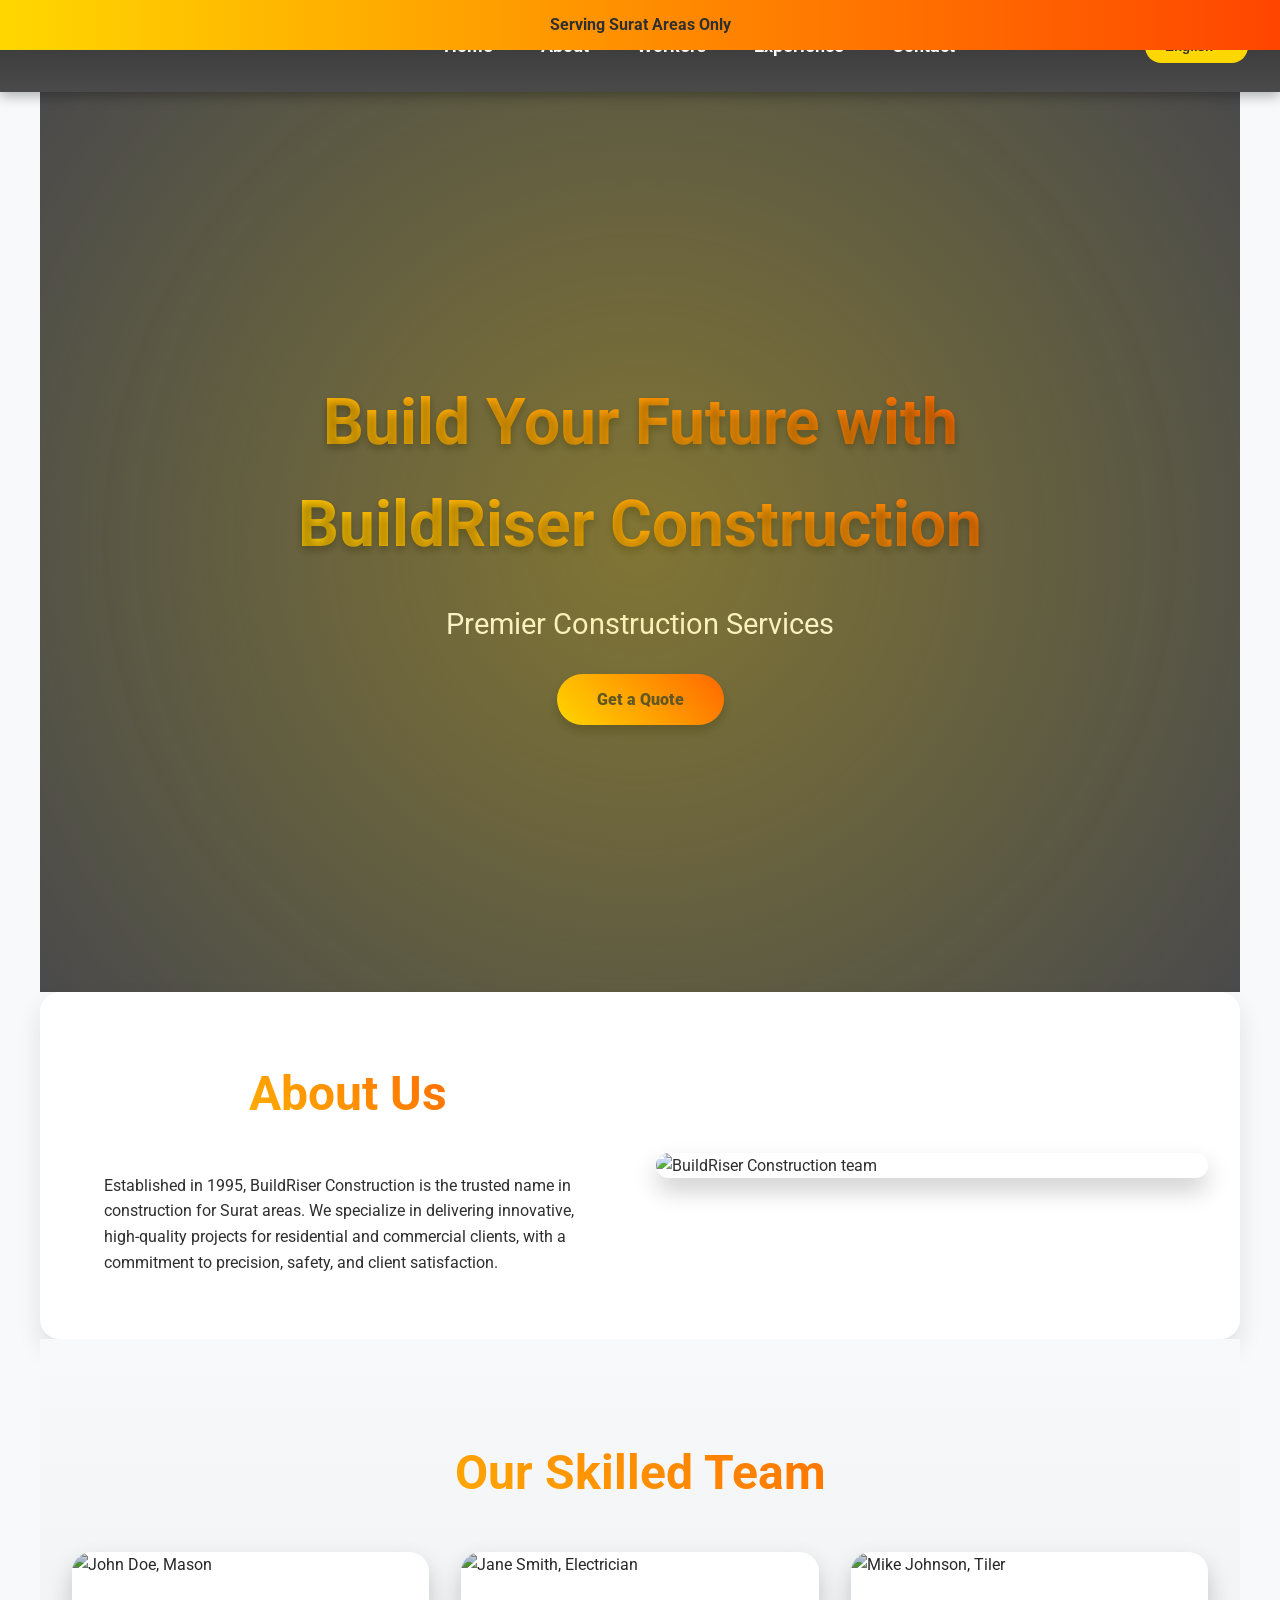
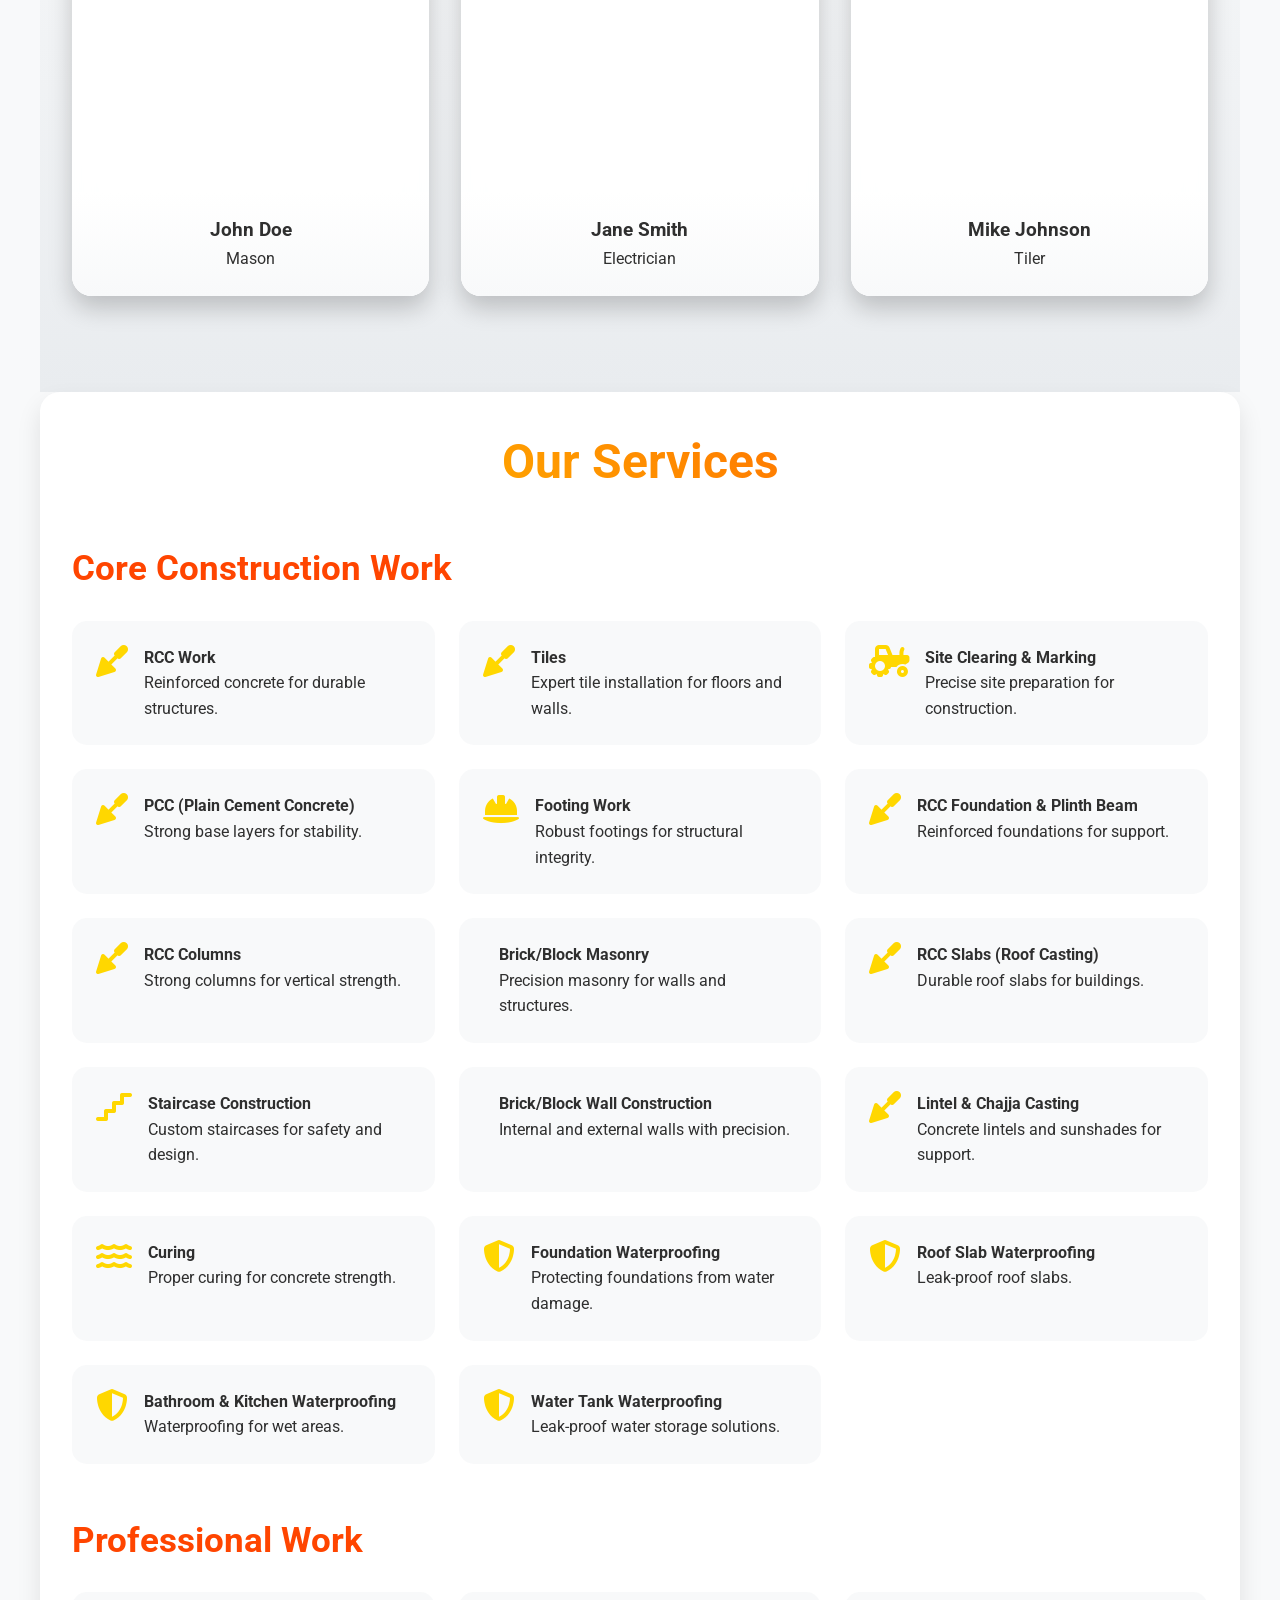
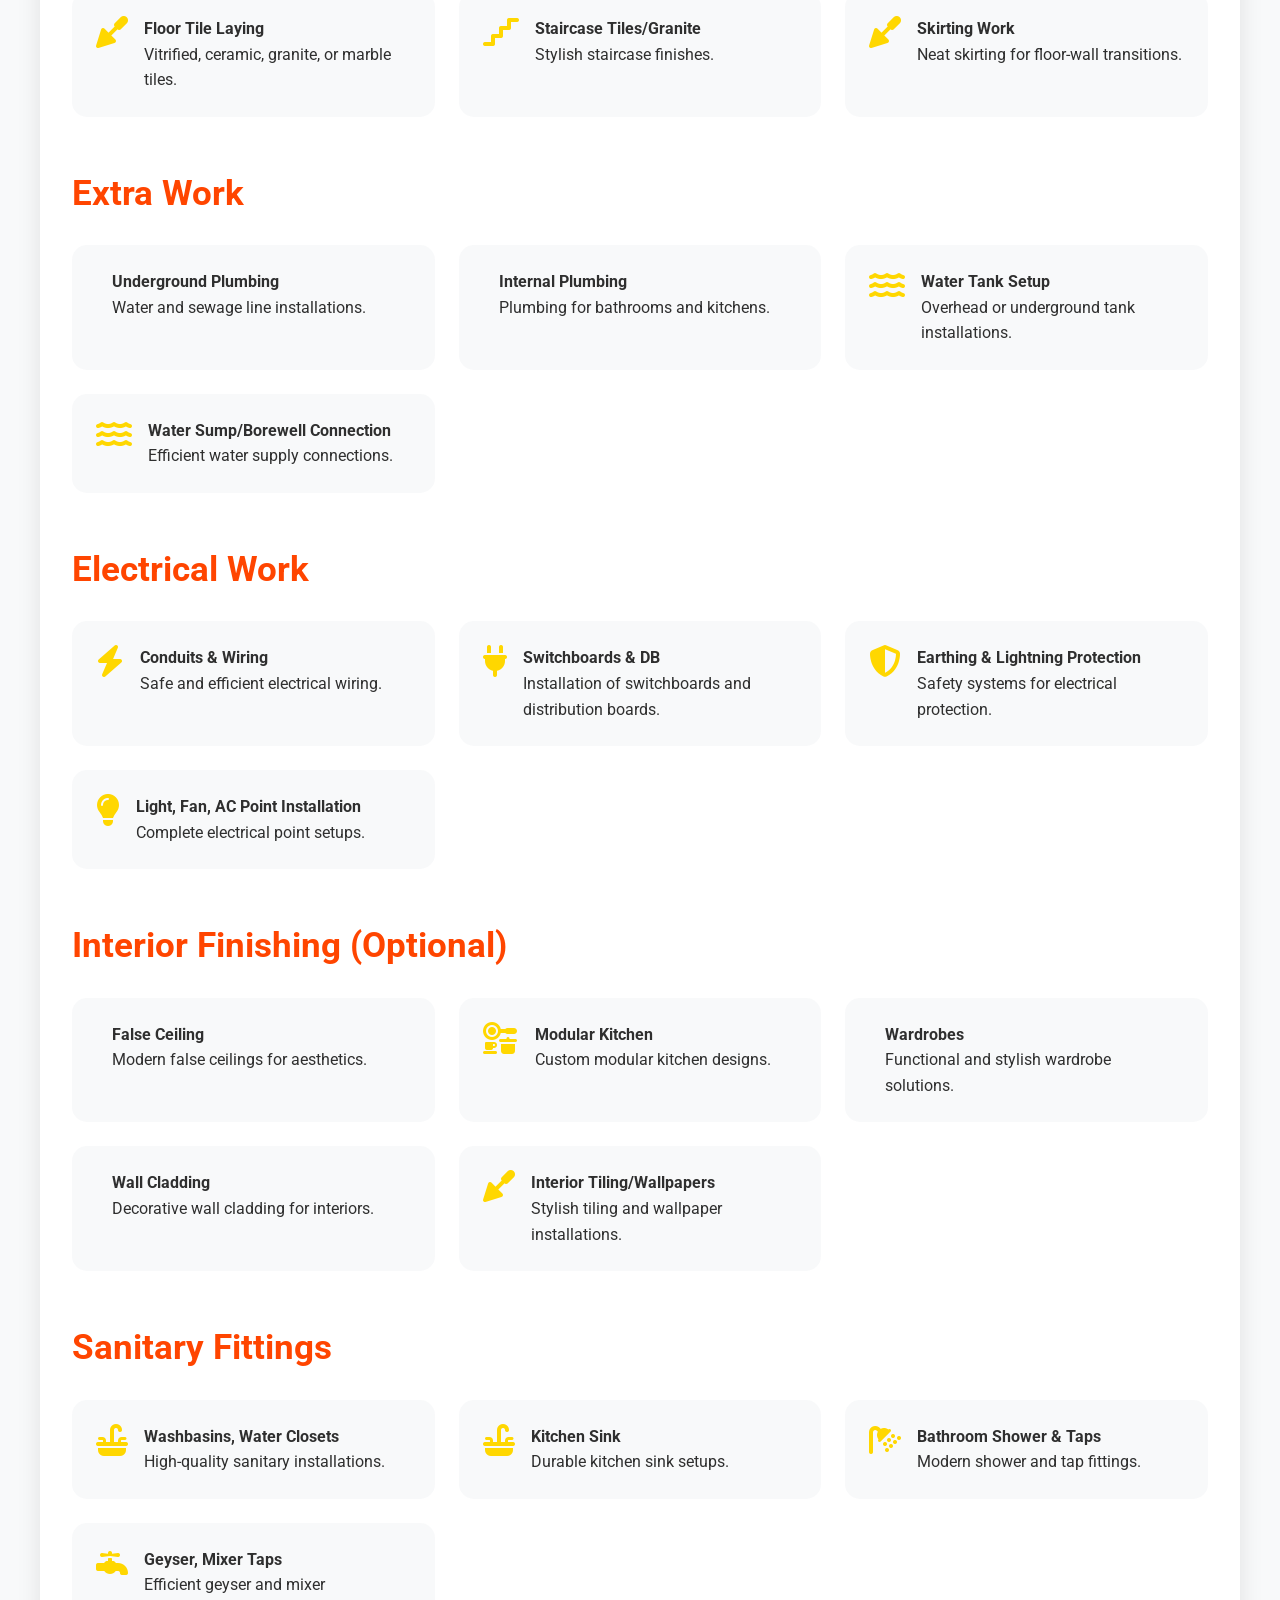
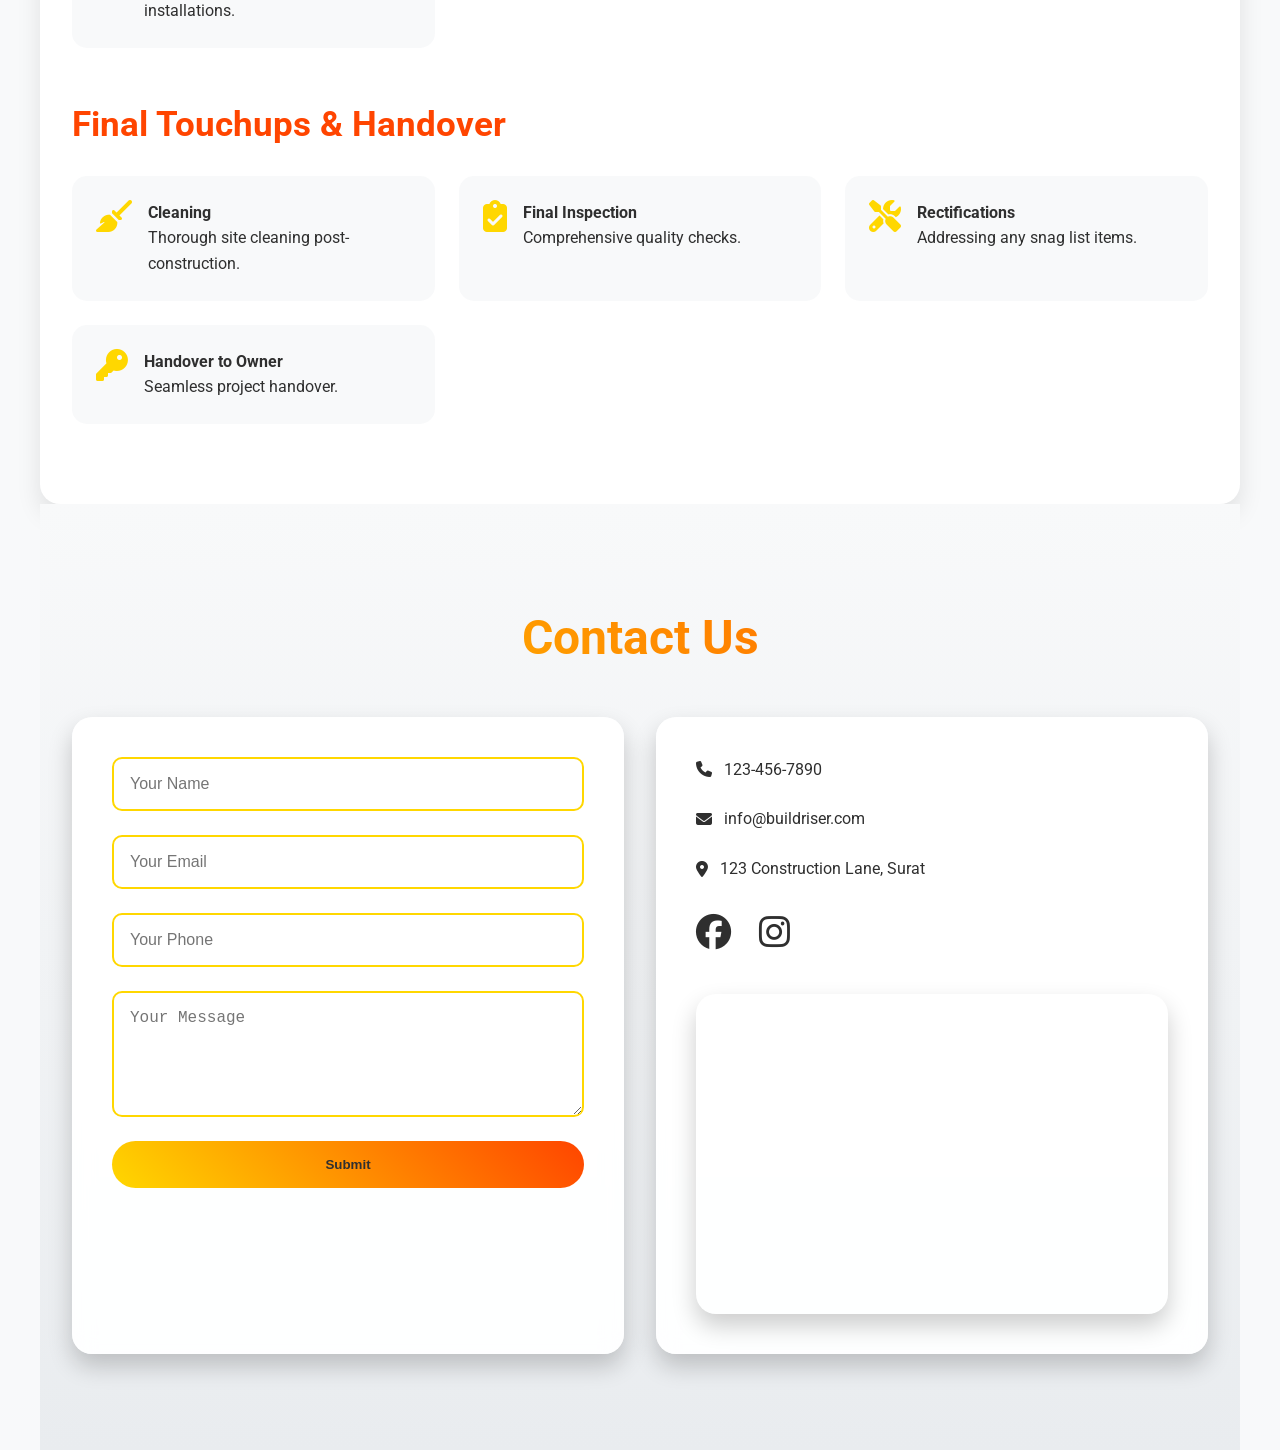
==== index.html @ d25b6318 "add" ====
<!DOCTYPE html>
<html lang="en">
<head>
  <meta charset="UTF-8">
  <meta name="viewport" content="width=device-width, initial-scale=1.0">
  <meta name="description" content="BuildRiser Construction: Premier construction services specializing in RCC, tiling, plumbing, and more.">
  <meta name="keywords" content="construction, RCC, tiling, plumbing, electrical, waterproofing, building services">
  <meta name="author" content="BuildRiser Construction">
  <title data-i18n="title">BuildRiser Construction | Premier Building Services</title>
  <!-- Google Fonts: Roboto, Noto Sans Gujarati, Noto Sans Devanagari -->
  <link href="https://fonts.googleapis.com/css2?family=Roboto:wght@400;700;900&family=Noto+Sans+Gujarati:wght@400;700&family=Noto+Sans+Devanagari:wght@400;700&display=swap" rel="stylesheet">
  <!-- Font Awesome for Icons -->
  <link rel="stylesheet" href="https://cdnjs.cloudflare.com/ajax/libs/font-awesome/6.4.0/css/all.min.css">
  <!-- Link to external CSS -->
  <link rel="stylesheet" href="main.css">
</head>
<body>
  <!-- Top Notice -->
  <div id="top-notice" data-i18n="top_notice">
    Serving Surat Areas Only
    <span class="close-btn">×</span>
  </div>    

  <!-- Navigation -->
  <nav>
    <div class="nav-logo">
      <img src="https://via.placeholder.com/150x50?text=BuildRiser+Logo" alt="BuildRiser Construction Logo">
    </div>
    <div class="hamburger" onclick="toggleMenu()">
      <i class="fas fa-bars"></i>
    </div>
    <ul class="nav-links">
      <li><a href="#home" data-i18n="nav_home">Home</a></li>
      <li><a href="#about" data-i18n="nav_about">About</a></li>
      <li><a href="#workers" data-i18n="nav_workers">Workers</a></li>
      <li><a href="#experience" data-i18n="nav_experience">Experience</a></li>
      <li><a href="#contact" data-i18n="nav_contact">Contact</a></li>
    </ul>
    <div class="language-selector">
      <select id="language" aria-label="Select Language">
        <option value="en" data-i18n="lang_en">English</option>
        <option value="gu" data-i18n="lang_gu">Gujarati</option>
        <option value="hi" data-i18n="lang_hi">Hindi</option>
      </select>
    </div>
  </nav>

  <!-- Home Section -->
  <section id="home">
    <div class="hero-content">
      <h1 data-i18n="home_title">Build Your Future with BuildRiser Construction</h1>
      <p data-i18n="home_subtitle">Premier Construction Services</p>
      <a href="#contact" class="cta-button" data-i18n="home_cta">Get a Quote</a>
    </div>
  </section>

  <!-- About Section -->
  <section id="about">
    <div class="about-content">
      <h2 data-i18n="about_title">About Us</h2>
      <p data-i18n="about_text">Established in 1995, BuildRiser Construction is the trusted name in construction for Surat areas. We specialize in delivering innovative, high-quality projects for residential and commercial clients, with a commitment to precision, safety, and client satisfaction.</p>
    </div>
    <img src="https://via.placeholder.com/600x400?text=Team+Photo" alt="BuildRiser Construction team">
  </section>

  <!-- Workers Section -->
  <section id="workers">
    <h2 data-i18n="workers_title">Our Skilled Team</h2>
    <div class="worker-grid">
      <div class="worker-card">
        <img src="https://via.placeholder.com/300x200?text=Worker+1" alt="John Doe, Mason">
        <div class="worker-info">
          <h3 data-i18n="worker_1_name">John Doe</h3>
          <p data-i18n="worker_1_role">Mason</p>
        </div>
        <div class="worker-details">
          <p data-i18n="worker_1_details">15 years of expertise in brick and block masonry, ensuring robust structures.</p>
        </div>
      </div>
      <div class="worker-card">
        <img src="https://via.placeholder.com/300x200?text=Worker+2" alt="Jane Smith, Electrician">
        <div class="worker-info">
          <h3 data-i18n="worker_2_name">Jane Smith</h3>
          <p data-i18n="worker_2_role">Electrician</p>
        </div>
        <div class="worker-details">
          <p data-i18n="worker_2_details">Delivers safe and efficient electrical installations for homes and businesses.</p>
        </div>
      </div>
      <div class="worker-card">
        <img src="https://via.placeholder.com/300x200?text=Worker+3" alt="Mike Johnson, Tiler">
        <div class="worker-info">
          <h3 data-i18n="worker_3_name">Mike Johnson</h3>
          <p data-i18n="worker_3_role">Tiler</p>
        </div>
        <div class="worker-details">
          <p data-i18n="worker_3_details">Specializes in precision tiling, enhancing homes with stunning finishes.</p>
        </div>
      </div>
    </div>
  </section>

  <!-- Experience Section -->
  <section id="experience">
    <h2 data-i18n="experience_title">Our Services</h2>
    <div class="service-category">
      <h3 data-i18n="service_core_title">Core Construction Work</h3>
      <div class="service-list">
        <div class="service-item">
          <i class="fas fa-trowel"></i>
          <div>
            <strong data-i18n="service_rcc">RCC Work</strong>
            <p data-i18n="service_rcc_desc">Reinforced concrete for durable structures.</p>
          </div>
        </div>
        <div class="service-item">
          <i class="fas fa-trowel"></i>
          <div>
            <strong data-i18n="service_tiles">Tiles</strong>
            <p data-i18n="service_tiles_desc">Expert tile installation for floors and walls.</p>
          </div>
        </div>
        <div class="service-item">
          <i class="fas fa-tractor"></i>
          <div>
            <strong data-i18n="service_site_clearing">Site Clearing & Marking</strong>
            <p data-i18n="service_site_clearing_desc">Precise site preparation for construction.</p>
          </div>
        </div>
        <div class="service-item">
          <i class="fas fa-trowel"></i>
          <div>
            <strong data-i18n="service_pcc">PCC (Plain Cement Concrete)</strong>
            <p data-i18n="service_pcc_desc">Strong base layers for stability.</p>
          </div>
        </div>
        <div class="service-item">
          <i class="fas fa-hard-hat"></i>
          <div>
            <strong data-i18n="service_footing">Footing Work</strong>
            <p data-i18n="service_footing_desc">Robust footings for structural integrity.</p>
          </div>
        </div>
        <div class="service-item">
          <i class="fas fa-trowel"></i>
          <div>
            <strong data-i18n="service_rcc_foundation">RCC Foundation & Plinth Beam</strong>
            <p data-i18n="service_rcc_foundation_desc">Reinforced foundations for support.</p>
          </div>
        </div>
        <div class="service-item">
          <i class="fas fa-trowel"></i>
          <div>
            <strong data-i18n="service_rcc_columns">RCC Columns</strong>
            <p data-i18n="service_rcc_columns_desc">Strong columns for vertical strength.</p>
          </div>
        </div>
        <div class="service-item">
          <i class="fas fa-brick"></i>
          <div>
            <strong data-i18n="service_masonry">Brick/Block Masonry</strong>
            <p data-i18n="service_masonry_desc">Precision masonry for walls and structures.</p>
          </div>
        </div>
        <div class="service-item">
          <i class="fas fa-trowel"></i>
          <div>
            <strong data-i18n="service_rcc_slabs">RCC Slabs (Roof Casting)</strong>
            <p data-i18n="service_rcc_slabs_desc">Durable roof slabs for buildings.</p>
          </div>
        </div>
        <div class="service-item">
          <i class="fas fa-stairs"></i>
          <div>
            <strong data-i18n="service_staircase">Staircase Construction</strong>
            <p data-i18n="service_staircase_desc">Custom staircases for safety and design.</p>
          </div>
        </div>
        <div class="service-item">
          <i class="fas fa-brick"></i>
          <div>
            <strong data-i18n="service_wall_construction">Brick/Block Wall Construction</strong>
            <p data-i18n="service_wall_construction_desc">Internal and external walls with precision.</p>
          </div>
        </div>
        <div class="service-item">
          <i class="fas fa-trowel"></i>
          <div>
            <strong data-i18n="service_lintel">Lintel & Chajja Casting</strong>
            <p data-i18n="service_lintel_desc">Concrete lintels and sunshades for support.</p>
          </div>
        </div>
        <div class="service-item">
          <i class="fas fa-water"></i>
          <div>
            <strong data-i18n="service_curing">Curing</strong>
            <p data-i18n="service_curing_desc">Proper curing for concrete strength.</p>
          </div>
        </div>
        <div class="service-item">
          <i class="fas fa-shield-alt"></i>
          <div>
            <strong data-i18n="service_foundation_waterproofing">Foundation Waterproofing</strong>
            <p data-i18n="service_foundation_waterproofing_desc">Protecting foundations from water damage.</p>
          </div>
        </div>
        <div class="service-item">
          <i class="fas fa-shield-alt"></i>
          <div>
            <strong data-i18n="service_roof_waterproofing">Roof Slab Waterproofing</strong>
            <p data-i18n="service_roof_waterproofing_desc">Leak-proof roof slabs.</p>
          </div>
        </div>
        <div class="service-item">
          <i class="fas fa-shield-alt"></i>
          <div>
            <strong data-i18n="service_bathroom_waterproofing">Bathroom & Kitchen Waterproofing</strong>
            <p data-i18n="service_bathroom_waterproofing_desc">Waterproofing for wet areas.</p>
          </div>
        </div>
        <div class="service-item">
          <i class="fas fa-shield-alt"></i>
          <div>
            <strong data-i18n="service_tank_waterproofing">Water Tank Waterproofing</strong>
            <p data-i18n="service_tank_waterproofing_desc">Leak-proof water storage solutions.</p>
          </div>
        </div>
      </div>
    </div>
    <div class="service-category">
      <h3 data-i18n="service_professional_title">Professional Work</h3>
      <div class="service-list">
        <div class="service-item">
          <i class="fas fa-trowel"></i>
          <div>
            <strong data-i18n="service_floor_tiles">Floor Tile Laying</strong>
            <p data-i18n="service_floor_tiles_desc">Vitrified, ceramic, granite, or marble tiles.</p>
          </div>
        </div>
        <div class="service-item">
          <i class="fas fa-stairs"></i>
          <div>
            <strong data-i18n="service_staircase_tiles">Staircase Tiles/Granite</strong>
            <p data-i18n="service_staircase_tiles_desc">Stylish staircase finishes.</p>
          </div>
        </div>
        <div class="service-item">
          <i class="fas fa-trowel"></i>
          <div>
            <strong data-i18n="service_skirting">Skirting Work</strong>
            <p data-i18n="service_skirting_desc">Neat skirting for floor-wall transitions.</p>
          </div>
        </div>
      </div>
    </div>
    <div class="service-category">
      <h3 data-i18n="service_extra_title">Extra Work</h3>
      <div class="service-list">
        <div class="service-item">
          <i class="fas fa-pipe-valve"></i>
          <div>
            <strong data-i18n="service_underground_plumbing">Underground Plumbing</strong>
            <p data-i18n="service_underground_plumbing_desc">Water and sewage line installations.</p>
          </div>
        </div>
        <div class="service-item">
          <i class="fas fa-pipe-valve"></i>
          <div>
            <strong data-i18n="service_internal_plumbing">Internal Plumbing</strong>
            <p data-i18n="service_internal_plumbing_desc">Plumbing for bathrooms and kitchens.</p>
          </div>
        </div>
        <div class="service-item">
          <i class="fas fa-water"></i>
          <div>
            <strong data-i18n="service_water_tank">Water Tank Setup</strong>
            <p data-i18n="service_water_tank_desc">Overhead or underground tank installations.</p>
          </div>
        </div>
        <div class="service-item">
          <i class="fas fa-water"></i>
          <div>
            <strong data-i18n="service_sump_borewell">Water Sump/Borewell Connection</strong>
            <p data-i18n="service_sump_borewell_desc">Efficient water supply connections.</p>
          </div>
        </div>
      </div>
    </div>
    <div class="service-category">
      <h3 data-i18n="service_electrical_title">Electrical Work</h3>
      <div class="service-list">
        <div class="service-item">
          <i class="fas fa-bolt"></i>
          <div>
            <strong data-i18n="service_conduits">Conduits & Wiring</strong>
            <p data-i18n="service_conduits_desc">Safe and efficient electrical wiring.</p>
          </div>
        </div>
        <div class="service-item">
          <i class="fas fa-plug"></i>
          <div>
            <strong data-i18n="service_switchboards">Switchboards & DB</strong>
            <p data-i18n="service_switchboards_desc">Installation of switchboards and distribution boards.</p>
          </div>
        </div>
        <div class="service-item">
          <i class="fas fa-shield-alt"></i>
          <div>
            <strong data-i18n="service_earthing">Earthing & Lightning Protection</strong>
            <p data-i18n="service_earthing_desc">Safety systems for electrical protection.</p>
          </div>
        </div>
        <div class="service-item">
          <i class="fas fa-lightbulb"></i>
          <div>
            <strong data-i18n="service_electrical_points">Light, Fan, AC Point Installation</strong>
            <p data-i18n="service_electrical_points_desc">Complete electrical point setups.</p>
          </div>
        </div>
      </div>
    </div>
    <div class="service-category">
      <h3 data-i18n="service_interior_title">Interior Finishing (Optional)</h3>
      <div class="service-list">
        <div class="service-item">
          <i class="fas fa-ceiling-fan"></i>
          <div>
            <strong data-i18n="service_false_ceiling">False Ceiling</strong>
            <p data-i18n="service_false_ceiling_desc">Modern false ceilings for aesthetics.</p>
          </div>
        </div>
        <div class="service-item">
          <i class="fas fa-kitchen-set"></i>
          <div>
            <strong data-i18n="service_modular_kitchen">Modular Kitchen</strong>
            <p data-i18n="service_modular_kitchen_desc">Custom modular kitchen designs.</p>
          </div>
        </div>
        <div class="service-item">
          <i class="fas fa-closet"></i>
          <div>
            <strong data-i18n="service_wardrobes">Wardrobes</strong>
            <p data-i18n="service_wardrobes_desc">Functional and stylish wardrobe solutions.</p>
          </div>
        </div>
        <div class="service-item">
          <i class="fas fa-wall-brick"></i>
          <div>
            <strong data-i18n="service_wall_cladding">Wall Cladding</strong>
            <p data-i18n="service_wall_cladding_desc">Decorative wall cladding for interiors.</p>
          </div>
        </div>
        <div class="service-item">
          <i class="fas fa-trowel"></i>
          <div>
            <strong data-i18n="service_interior_tiling">Interior Tiling/Wallpapers</strong>
            <p data-i18n="service_interior_tiling_desc">Stylish tiling and wallpaper installations.</p>
          </div>
        </div>
      </div>
    </div>
    <div class="service-category">
      <h3 data-i18n="service_sanitary_title">Sanitary Fittings</h3>
      <div class="service-list">
        <div class="service-item">
          <i class="fas fa-sink"></i>
          <div>
            <strong data-i18n="service_washbasins">Washbasins, Water Closets</strong>
            <p data-i18n="service_washbasins_desc">High-quality sanitary installations.</p>
          </div>
        </div>
        <div class="service-item">
          <i class="fas fa-sink"></i>
          <div>
            <strong data-i18n="service_kitchen_sink">Kitchen Sink</strong>
            <p data-i18n="service_kitchen_sink_desc">Durable kitchen sink setups.</p>
          </div>
        </div>
        <div class="service-item">
          <i class="fas fa-shower"></i>
          <div>
            <strong data-i18n="service_shower_taps">Bathroom Shower & Taps</strong>
            <p data-i18n="service_shower_taps_desc">Modern shower and tap fittings.</p>
          </div>
        </div>
        <div class="service-item">
          <i class="fas fa-faucet"></i>
          <div>
            <strong data-i18n="service_geyser">Geyser, Mixer Taps</strong>
            <p data-i18n="service_geyser_desc">Efficient geyser and mixer installations.</p>
          </div>
        </div>
      </div>
    </div>
    <div class="service-category">
      <h3 data-i18n="service_final_title">Final Touchups & Handover</h3>
      <div class="service-list">
        <div class="service-item">
          <i class="fas fa-broom"></i>
          <div>
            <strong data-i18n="service_cleaning">Cleaning</strong>
            <p data-i18n="service_cleaning_desc">Thorough site cleaning post-construction.</p>
          </div>
        </div>
        <div class="service-item">
          <i class="fas fa-clipboard-check"></i>
          <div>
            <strong data-i18n="service_inspection">Final Inspection</strong>
            <p data-i18n="service_inspection_desc">Comprehensive quality checks.</p>
          </div>
        </div>
        <div class="service-item">
          <i class="fas fa-tools"></i>
          <div>
            <strong data-i18n="service_rectifications">Rectifications</strong>
            <p data-i18n="service_rectifications_desc">Addressing any snag list items.</p>
          </div>
        </div>
        <div class="service-item">
          <i class="fas fa-key"></i>
          <div>
            <strong data-i18n="service_handover">Handover to Owner</strong>
            <p data-i18n="service_handover_desc">Seamless project handover.</p>
          </div>
        </div>
      </div>
    </div>
  </section>

  <!-- Contact Section -->
  <section id="contact">
    <h2 data-i18n="contact_title">Contact Us</h2>
    <div class="contact-container">
      <form class="contact-form" id="contactForm">
        <input type="text" id="name" placeholder="Your Name" required aria-label="Name" data-i18n-placeholder="form_name">
        <input type="email" id="email" placeholder="Your Email" required aria-label="Email" data-i18n-placeholder="form_email">
        <input type="tel" id="phone" placeholder="Your Phone" required aria-label="Phone" data-i18n-placeholder="form_phone">
        <textarea id="message" placeholder="Your Message" rows="5" required aria-label="Message" data-i18n-placeholder="form_message"></textarea>
        <button type="submit" data-i18n="form_submit">Submit</button>
      </form>
      <div class="contact-info">
        <p><i class="fas fa-phone"></i> <span data-i18n="contact_phone">123-456-7890</span></p>
        <p><i class="fas fa-envelope"></i> <span data-i18n="contact_email">info@buildriser.com</span></p>
        <p><i class="fas fa-map-marker-alt"></i> <span data-i18n="contact_address">123 Construction Lane, Surat</span></p>
        <div class="social-icons">
          <a href="#" aria-label="Facebook"><i class="fab fa-facebook"></i></a>
          <a href="#" aria-label="Instagram"><i class="fab fa-instagram"></i></a>
        </div>
        <div class="map-placeholder" role="img" aria-label="Map showing location"></div>
      </div>
    </div>
  </section>

  <!-- Link to external JavaScript -->
  <script src="main.js"></script>
</body>
</html>
---- main.css ----
/* Reset and Global Styles */
* {
    margin: 0;
    padding: 0;
    box-sizing: border-box;
  }
  
  body {
    font-family: 'Roboto', 'Noto Sans Gujarati', 'Noto Sans Devanagari', sans-serif;
    line-height: 1.6;
    color: #2F2F2F;
    background-color: #F8F9FA;
    scroll-behavior: smooth;
    overflow-x: hidden;
    transition: all 0.3s ease;
  }
  
  a {
    text-decoration: none;
    color: inherit;
  }
  
  img {
    max-width: 100%;
    height: auto;
    display: block;
  }
  
  /* Top Notice */
  #top-notice {
    background: linear-gradient(90deg, #FFD700, #FF4500);
    color: #2F2F2F;
    text-align: center;
    padding: 0.75rem;
    position: fixed;
    top: 0;
    width: 100%;
    z-index: 2000;
    font-weight: 700;
    animation: slideDown 0.5s ease-in;
  }
  
  #top-notice .close-btn {
    position: absolute;
    right: 1rem;
    cursor: pointer;
    font-size: 1.2rem;
    transition: transform 0.3s;
  }
  
  #top-notice .close-btn:hover {
    transform: scale(1.2);
  }
  
  /* Navigation Bar */
  nav {
    background: linear-gradient(180deg, #2F2F2F, #4A4A4A);
    color: #F8F9FA;
    position: sticky;
    top: 0;
    z-index: 1000;
    padding: 1rem 2rem;
    box-shadow: 0 4px 12px rgba(0, 0, 0, 0.3);
    display: flex;
    align-items: center;
    justify-content: space-between;
  }
  
  .nav-logo img {
    height: 60px;
    transition: transform 0.3s, filter 0.3s;
  }
  
  .nav-logo img:hover {
    transform: scale(1.1);
    filter: drop-shadow(0 0 10px #FFD700);
  }
  
  .nav-links {
    display: flex;
    list-style: none;
  }
  
  .nav-links li {
    margin: 0 1.5rem;
  }
  
  .nav-links li a {
    color: #F8F9FA;
    font-weight: 700;
    font-size: 1.1rem;
    transition: color 0.3s, text-shadow 0.3s;
  }
  
  .nav-links li a:hover {
    color: #FFD700;
    text-shadow: 0 0 10px #FFD700;
  }
  
  .language-selector select {
    background: #FFD700;
    color: #2F2F2F;
    padding: 0.5rem 1rem;
    border: none;
    border-radius: 50px;
    font-weight: 700;
    cursor: pointer;
    transition: background 0.3s, transform 0.3s, box-shadow 0.3s;
  }
  
  .language-selector select:hover {
    background: #FF4500;
    transform: scale(1.05);
    box-shadow: 0 4px 8px rgba(0, 0, 0, 0.2);
  }
  
  .hamburger {
    display: none;
    font-size: 1.8rem;
    color: #F8F9FA;
    cursor: pointer;
  }
  
  /* Hero Section */
  #home {
    position: relative;
    background: linear-gradient(rgba(0, 0, 0, 0.7), rgba(0, 0, 0, 0.7)), url('https://via.placeholder.com/1920x600?text=Construction+Site') center/cover no-repeat;
    height: 100vh;
    display: flex;
    align-items: center;
    justify-content: center;
    text-align: center;
    color: #F8F9FA;
    overflow: hidden;
  }
  
  #home::before {
    content: '';
    position: absolute;
    top: 0;
    left: 0;
    width: 100%;
    height: 100%;
    background: radial-gradient(circle, rgba(255,215,0,0.3), transparent);
    animation: particleFloat 15s infinite linear;
  }
  
  #home .hero-content {
    max-width: 900px;
    padding: 2rem;
    animation: slideUp 1s ease-in;
  }
  
  #home h1 {
    font-size: 4rem;
    background: linear-gradient(45deg, #FFD700, #FF4500);
    -webkit-background-clip: text;
    -webkit-text-fill-color: transparent;
    margin-bottom: 1.5rem;
    text-shadow: 0 4px 8px rgba(0, 0, 0, 0.4);
  }
  
  #home p {
    font-size: 1.8rem;
    margin-bottom: 2.5rem;
  }
  
  #home .cta-button {
    background: linear-gradient(45deg, #FFD700, #FF4500);
    color: #2F2F2F;
    padding: 1rem 2.5rem;
    border-radius: 50px;
    font-weight: 900;
    transition: all 0.3s;
    box-shadow: 0 6px 12px rgba(0, 0, 0, 0.3);
  }
  
  #home .cta-button:hover {
    background: linear-gradient(45deg, #FF4500, #FFD700);
    transform: translateY(-5px);
    box-shadow: 0 12px 24px rgba(0, 0, 0, 0.4);
  }
  
  /* Section Styles */
  section {
    padding: 6rem 2rem;
    max-width: 1200px;
    margin: 0 auto;
    opacity: 0;
    transform: translateY(50px);
    animation: slideUp 0.8s ease-out forwards;
  }
  
  section h2 {
    font-size: 3rem;
    margin-bottom: 2.5rem;
    color: #2F2F2F;
    text-align: center;
    background: linear-gradient(45deg, #FFD700, #FF4500);
    -webkit-background-clip: text;
    -webkit-text-fill-color: transparent;
  }
  
  /* About Section */
  #about {
    background: #fff;
    display: grid;
    grid-template-columns: 1fr 1fr;
    gap: 2rem;
    align-items: center;
    border-radius: 20px;
    box-shadow: 0 12px 24px rgba(0, 0, 0, 0.1);
    padding: 2rem;
  }
  
  #about img {
    border-radius: 20px;
    box-shadow: 0 12px 24px rgba(0, 0, 0, 0.2);
    transition: transform 0.3s;
  }
  
  #about img:hover {
    transform: scale(1.05);
  }
  
  #about .about-content {
    padding: 2rem;
  }
  
  /* Workers Section */
  #workers {
    background: linear-gradient(180deg, #F8F9FA, #E9ECEF);
  }
  
  .worker-grid {
    display: grid;
    grid-template-columns: repeat(auto-fit, minmax(300px, 1fr));
    gap: 2rem;
  }
  
  .worker-card {
    background: rgba(255, 255, 255, 0.95);
    border-radius: 20px;
    overflow: hidden;
    box-shadow: 0 12px 24px rgba(0, 0, 0, 0.2);
    transition: transform 0.3s, box-shadow 0.3s;
    cursor: pointer;
    position: relative;
    backdrop-filter: blur(10px);
  }
  
  .worker-card:hover {
    transform: translateY(-10px) rotateX(5deg);
    box-shadow: 0 16px 32px rgba(0, 0, 0, 0.3);
  }
  
  .worker-card img {
    width: 100%;
    height: 240px;
    object-fit: cover;
    filter: brightness(85%);
  }
  
  .worker-card .worker-info {
    padding: 1.5rem;
    text-align: center;
    background: linear-gradient(180deg, #fff, #F8F9FA);
  }
  
  .worker-card .worker-details {
    display: none;
    padding: 1.5rem;
    background: linear-gradient(45deg, #FFD700, #FF4500);
    color: #2F2F2F;
    position: absolute;
    bottom: 0;
    width: 100%;
    transform: translateY(100%);
    transition: transform 0.3s;
  }
  
  .worker-card .worker-details.active {
    display: block;
    transform: translateY(0);
  }
  
  /* Experience Section */
  #experience {
    background: #fff;
    border-radius: 20px;
    box-shadow: 0 12px 24px rgba(0, 0, 0, 0.1);
    padding: 2rem;
  }
  
  .service-category {
    margin-bottom: 3rem;
  }
  
  .service-category h3 {
    font-size: 2.2rem;
    color: #FF4500;
    margin-bottom: 1.5rem;
    text-align: left;
  }
  
  .service-list {
    display: grid;
    grid-template-columns: repeat(auto-fit, minmax(340px, 1fr));
    gap: 1.5rem;
  }
  
  .service-item {
    background: rgba(248, 249, 250, 0.9);
    padding: 1.5rem;
    border-radius: 15px;
    display: flex;
    align-items: start;
    gap: 1rem;
    transition: transform 0.3s, box-shadow 0.3s;
    backdrop-filter: blur(5px);
  }
  
  .service-item:hover {
    transform: translateY(-5px);
    box-shadow: 0 12px 24px rgba(0, 0, 0, 0.2);
  }
  
  .service-item i {
    color: #FFD700;
    font-size: 2rem;
    transition: color 0.3s, transform 0.3s;
  }
  
  .service-item:hover i {
    color: #FF4500;
    transform: scale(1.2);
  }
  
  /* Contact Section */
  #contact {
    background: linear-gradient(180deg, #F8F9FA, #E9ECEF);
  }
  
  .contact-container {
    display: grid;
    grid-template-columns: 1fr 1fr;
    gap: 2rem;
  }
  
  .contact-form {
    display: flex;
    flex-direction: column;
    gap: 1.5rem;
    background: rgba(255, 255, 255, 0.95);
    padding: 2.5rem;
    border-radius: 20px;
    box-shadow: 0 12px 24px rgba(0, 0, 0, 0.2);
    backdrop-filter: blur(10px);
  }
  
  .contact-form input,
  .contact-form textarea {
    padding: 1rem;
    border: 2px solid #FFD700;
    border-radius: 10px;
    font-size: 1rem;
    transition: border-color 0.3s, box-shadow 0.3s;
  }
  
  .contact-form input:focus,
  .contact-form textarea:focus {
    border-color: #FF4500;
    box-shadow: 0 0 12px rgba(255, 69, 0, 0.3);
    outline: none;
  }
  
  .contact-form button {
    background: linear-gradient(45deg, #FFD700, #FF4500);
    color: #2F2F2F;
    padding: 1rem;
    border: none;
    border-radius: 50px;
    font-weight: 900;
    cursor: pointer;
    transition: all 0.3s;
  }
  
  .contact-form button:hover {
    background: linear-gradient(45deg, #FF4500, #FFD700);
    transform: translateY(-5px);
    box-shadow: 0 12px 24px rgba(0, 0, 0, 0.3);
  }
  
  .contact-info {
    padding: 2.5rem;
    background: rgba(255, 255, 255, 0.95);
    border-radius: 20px;
    box-shadow: 0 12px 24px rgba(0, 0, 0, 0.2);
    backdrop-filter: blur(10px);
  }
  
  .contact-info p {
    margin-bottom: 1.5rem;
    display: flex;
    align-items: center;
    gap: 0.75rem;
  }
  
  .contact-info .social-icons a {
    margin-right: 1.5rem;
    font-size: 2.2rem;
    color: #2F2F2F;
    transition: color 0.3s, transform 0.3s;
  }
  
  .contact-info .social-icons a:hover {
    color: #FFD700;
    transform: scale(1.2);
  }
  
  .map-placeholder {
    background: url('https://via.placeholder.com/600x300?text=Map+Location') center/cover no-repeat;
    height: 320px;
    border-radius: 20px;
    margin-top: 2rem;
    box-shadow: 0 12px 24px rgba(0, 0, 0, 0.2);
  }
  
  /* Animations */
  @keyframes slideDown {
    from { transform: translateY(-100%); }
    to { transform: translateY(0); }
  }
  
  @keyframes slideUp {
    from { opacity: 0; transform: translateY(50px); }
    to { opacity: 1; transform: translateY(0); }
  }
  
  @keyframes particleFloat {
    0% { transform: translateY(0); }
    50% { transform: translateY(-20px); }
    100% { transform: translateY(0); }
  }
  
  /* Responsive Design */
  @media (max-width: 768px) {
    nav {
      flex-wrap: wrap;
      padding: 1rem;
    }
  
    .nav-links {
      display: none;
      flex-direction: column;
      width: 100%;
      text-align: center;
      padding: 1rem 0;
    }
  
    .nav-links.active {
      display: flex;
    }
  
    .nav-links li {
      margin: 0.75rem 0;
    }
  
    .hamburger {
      display: block;
    }
  
    #home h1 {
      font-size: 2.5rem;
    }
  
    #home p {
      font-size: 1.4rem;
    }
  
    #about {
      grid-template-columns: 1fr;
      text-align: center;
    }
  
    .contact-container {
      grid-template-columns: 1fr;
    }
  
    .worker-grid {
      grid-template-columns: 1fr;
    }
  
    .service-list {
      grid-template-columns: 1fr;
    }
  
    section {
      padding: 3rem 1rem;
    }
  }
  
  @media (max-width: 480px) {
    #home h1 {
      font-size: 2rem;
    }
  
    #home p {
      font-size: 1.2rem;
    }
  
    section h2 {
      font-size: 2rem;
    }
  
    .contact-form, .contact-info {
      padding: 1.5rem;
    }
  }
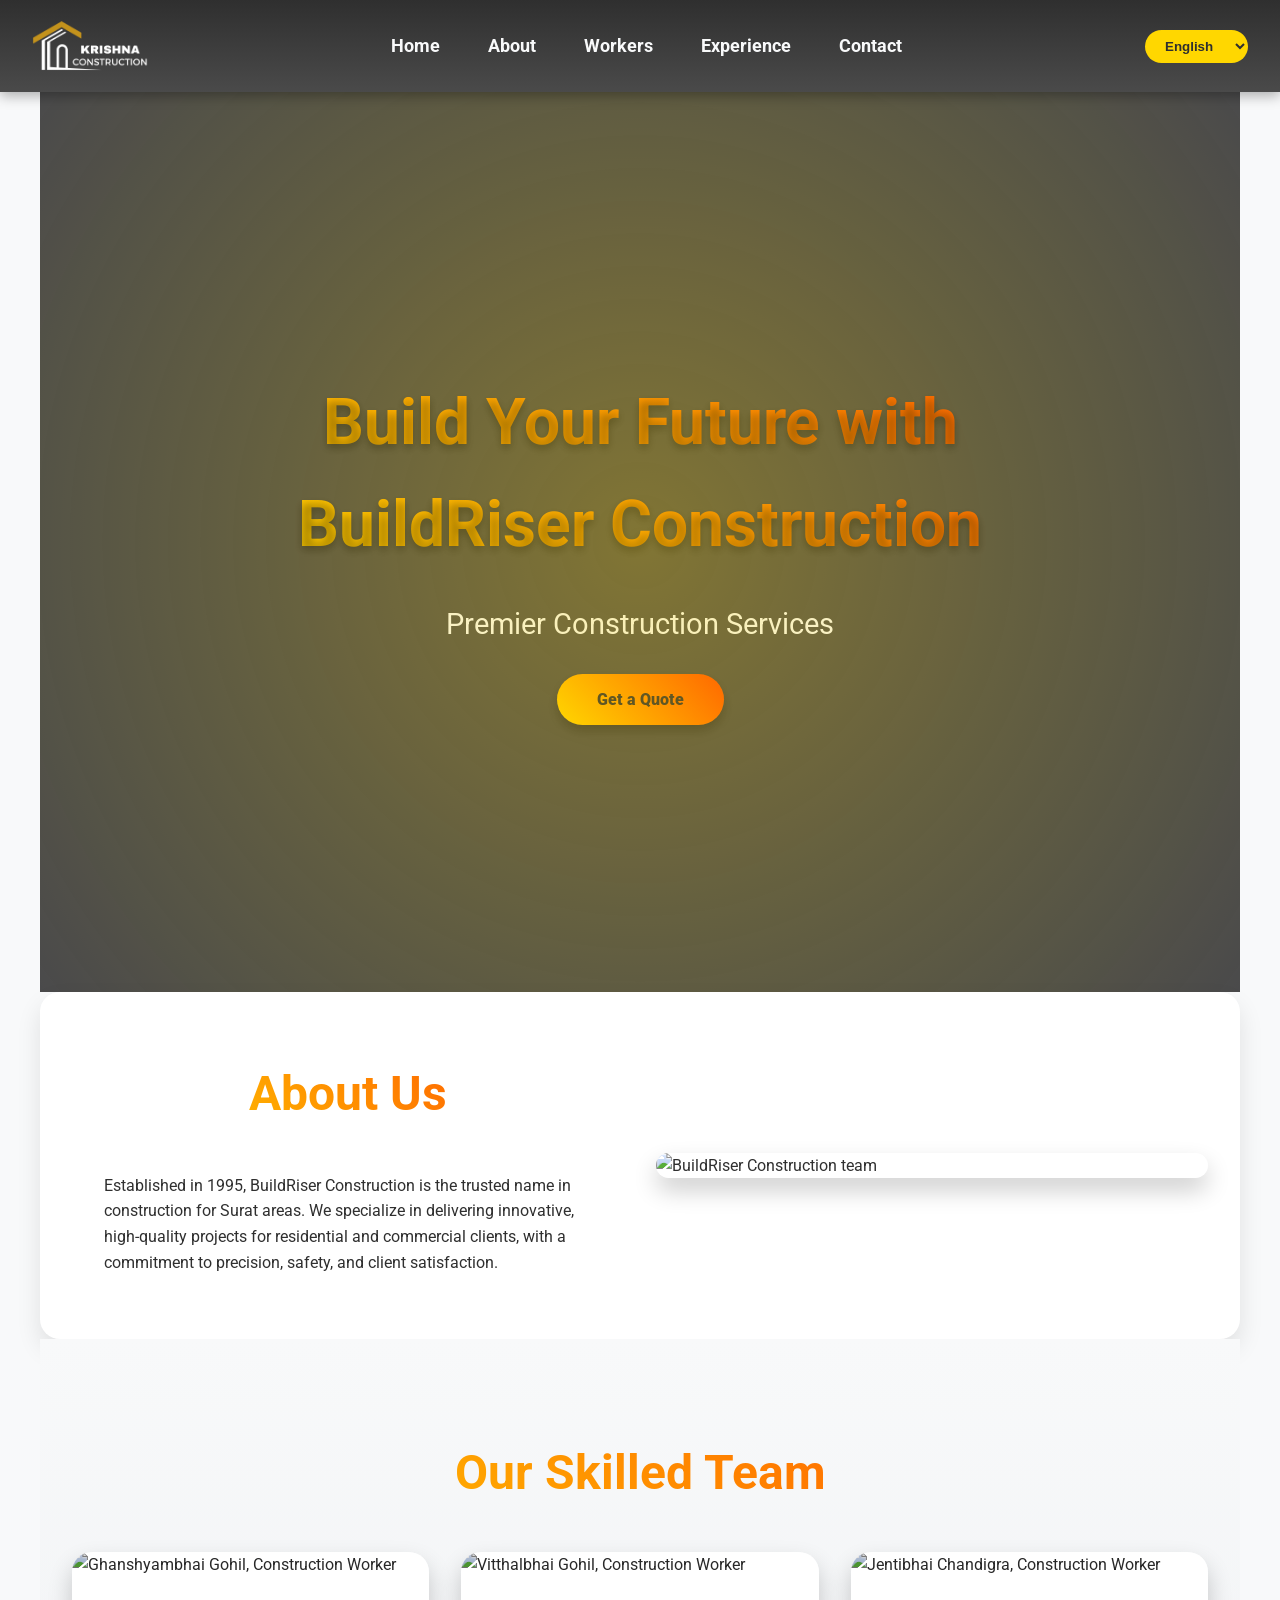
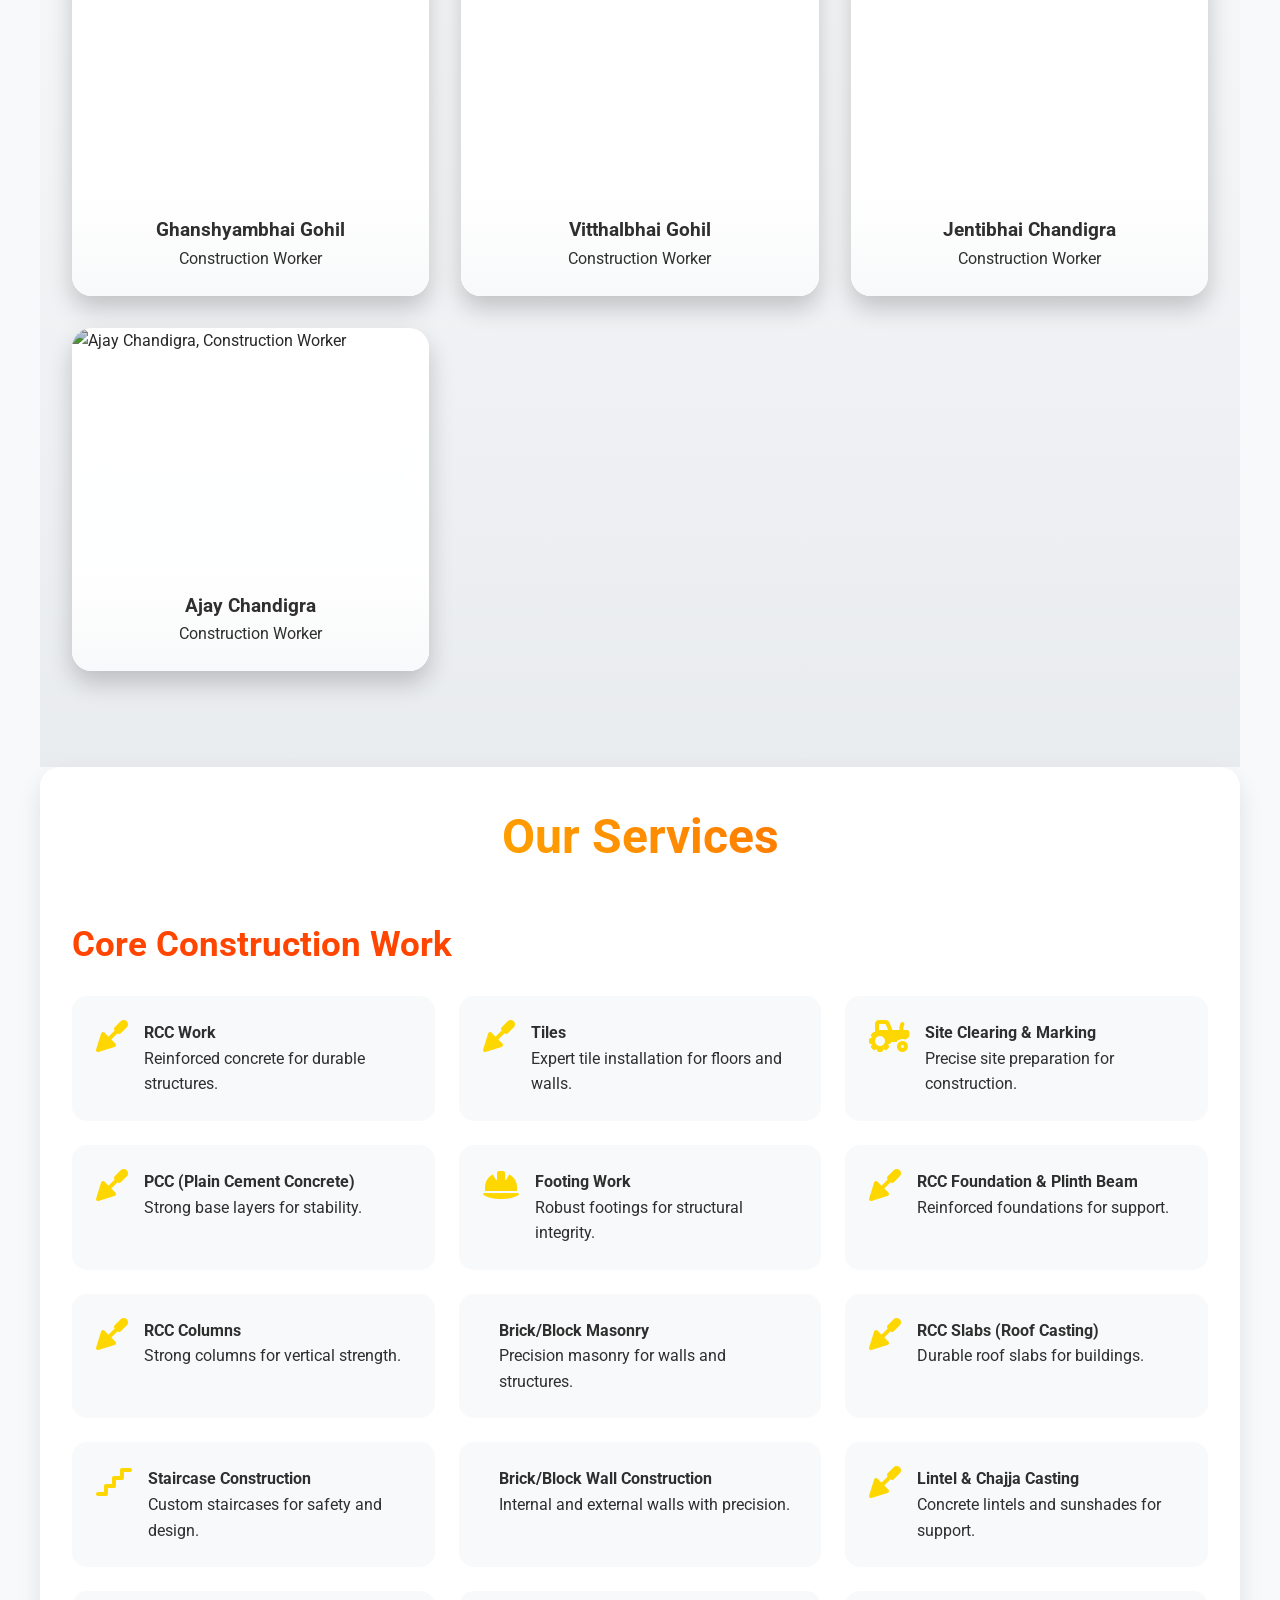
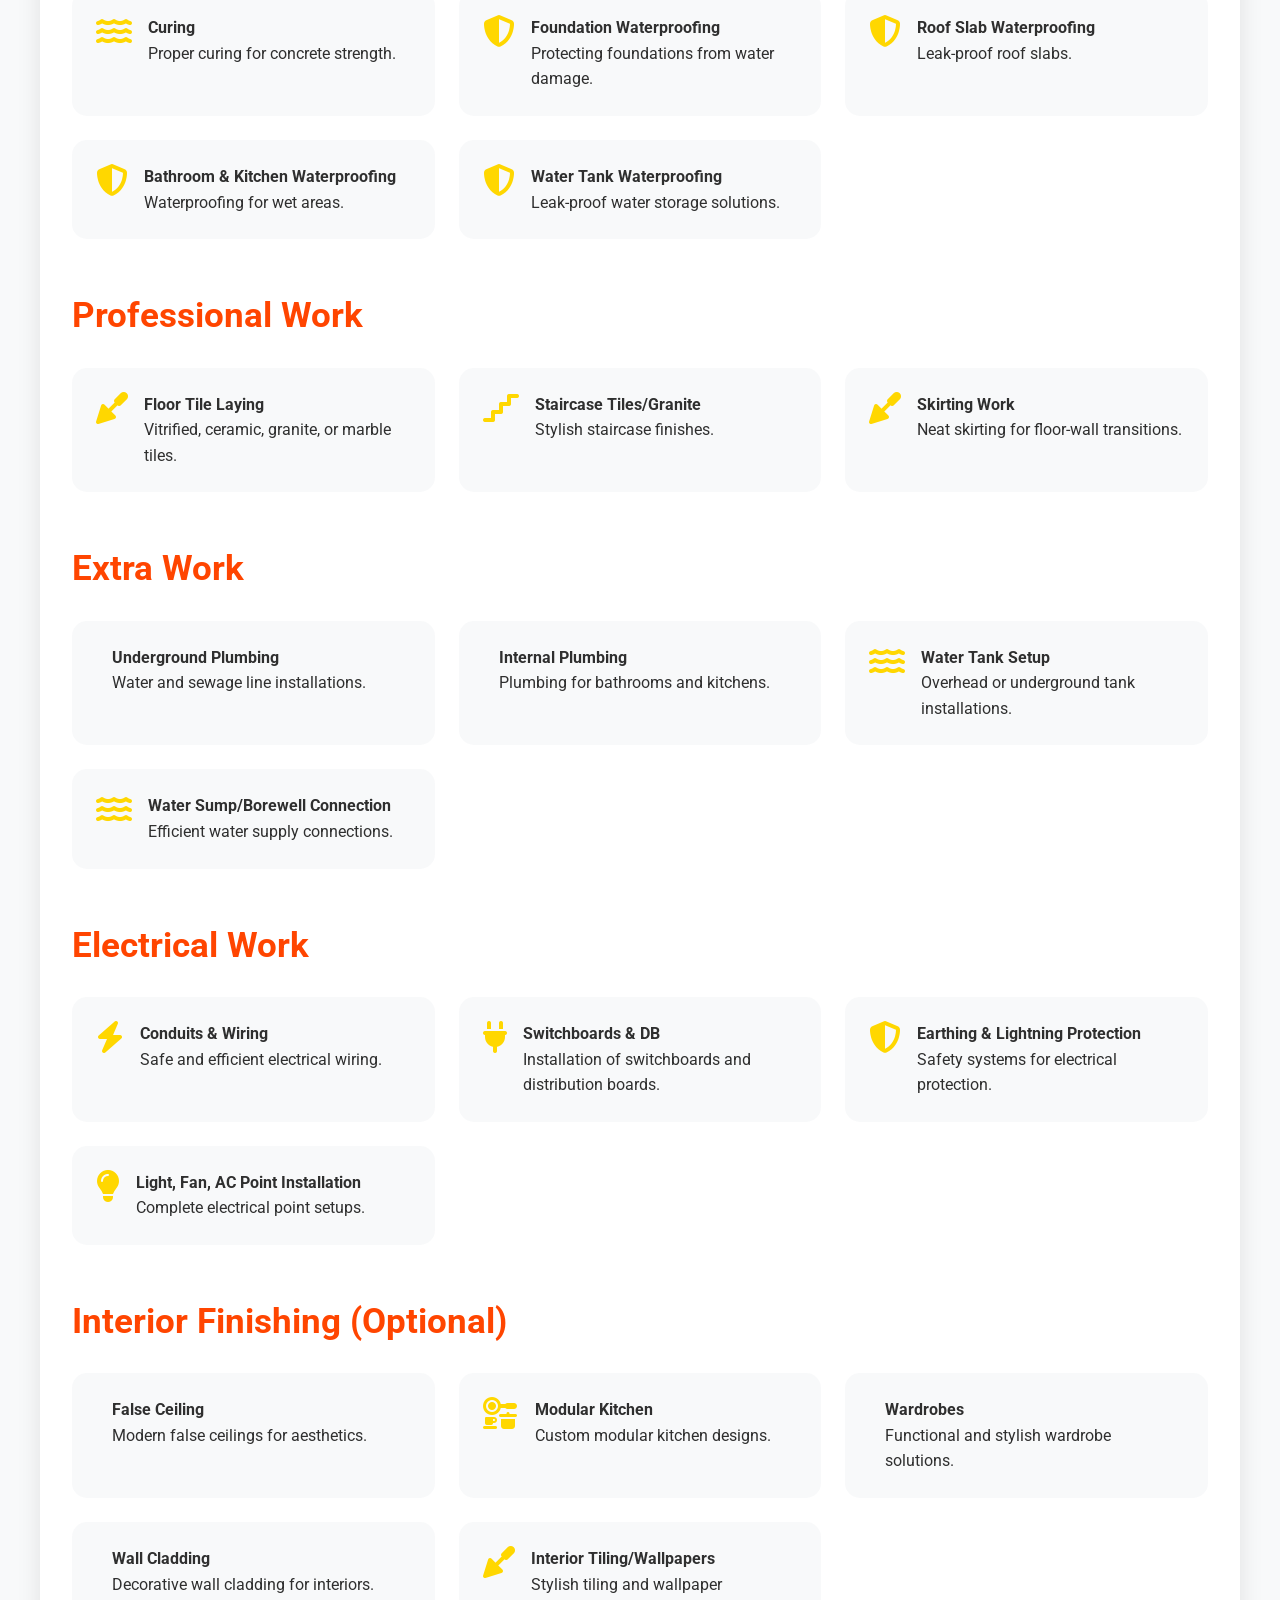
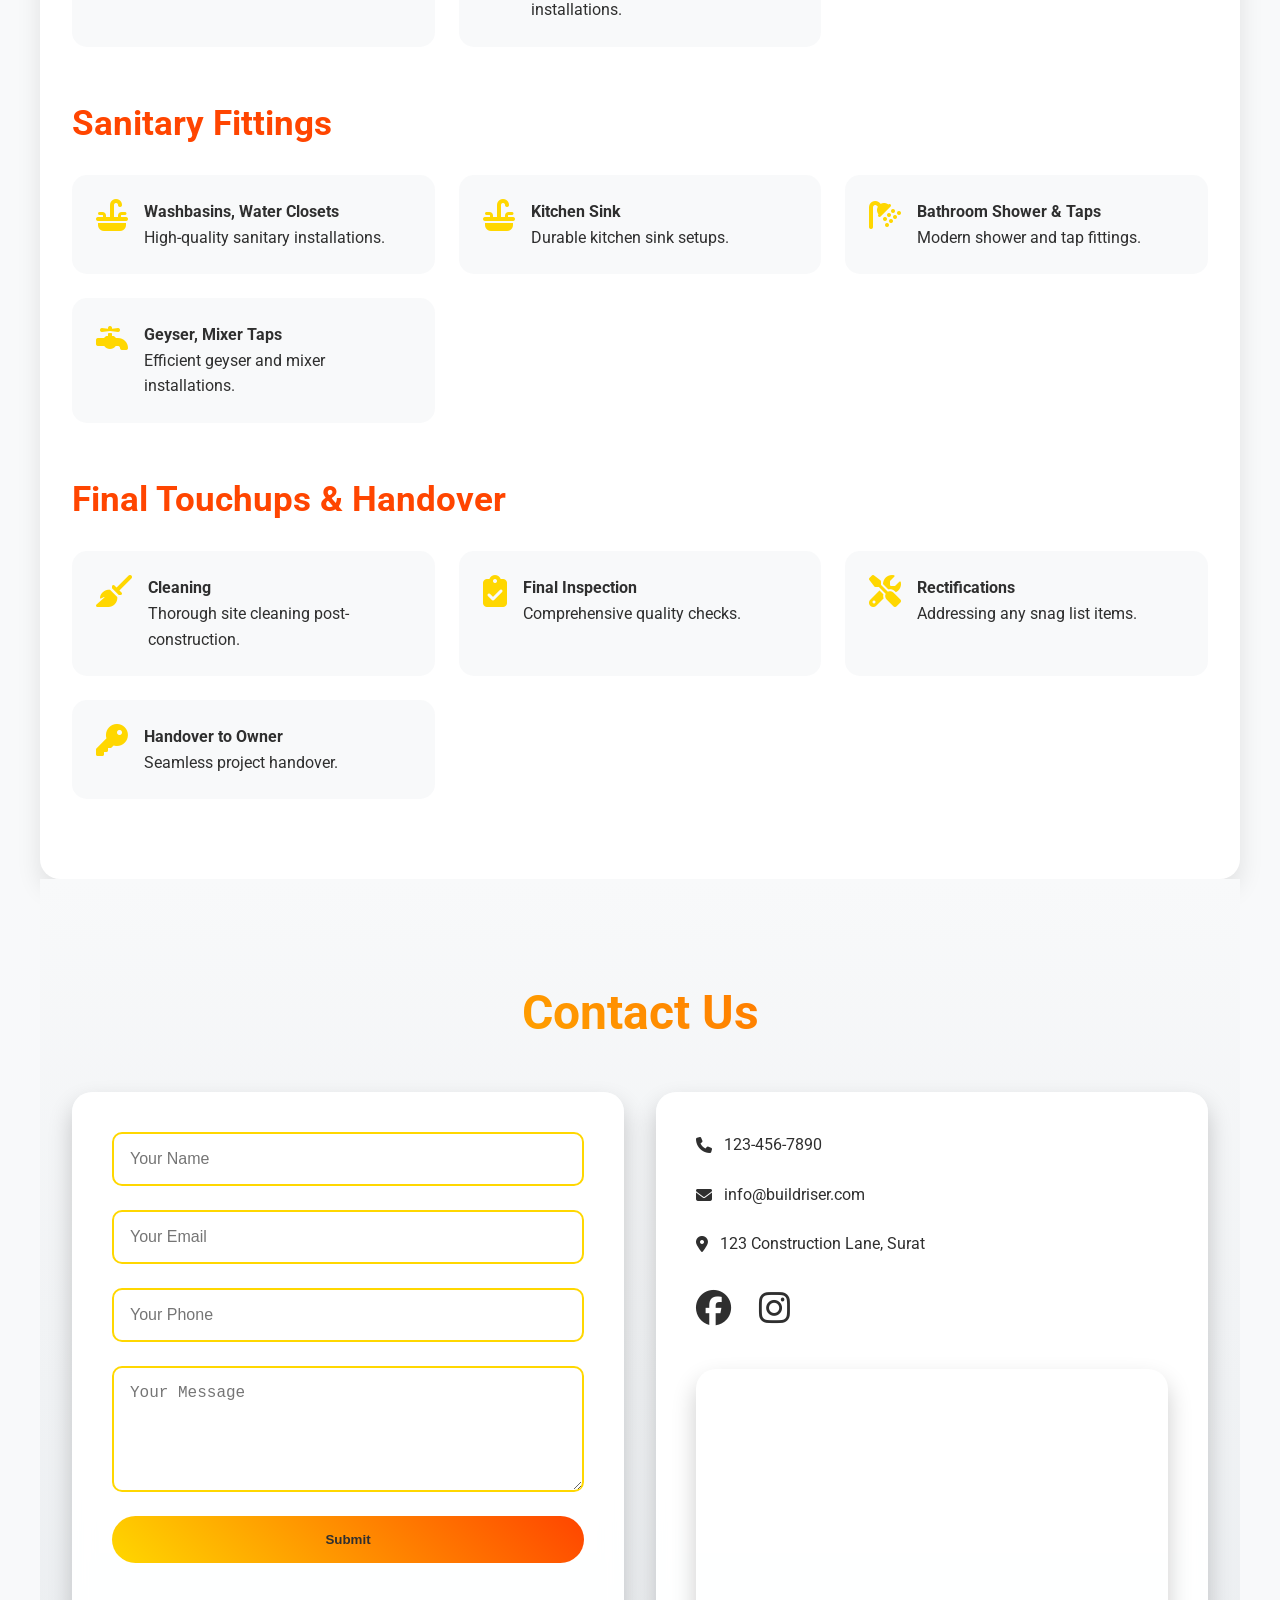
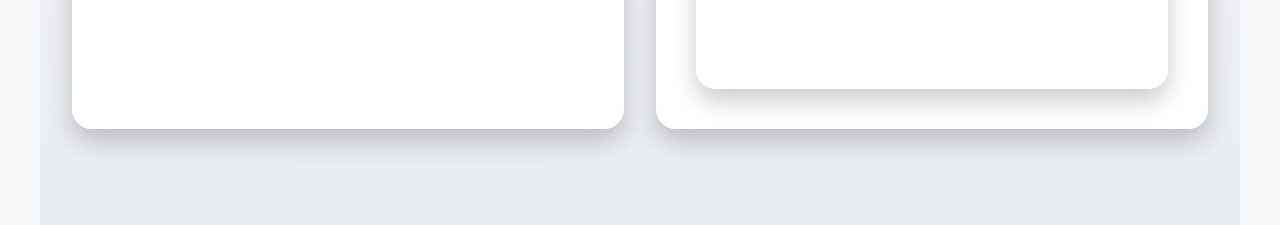
==== commit a14c26f7: "add" ====
--- a/index.html
+++ b/index.html
@@ -16,15 +16,12 @@
 </head>
 <body>
   <!-- Top Notice -->
-  <div id="top-notice" data-i18n="top_notice">
-    Serving Surat Areas Only
-    <span class="close-btn">×</span>
-  </div>    
+   
 
   <!-- Navigation -->
   <nav>
     <div class="nav-logo">
-      <img src="https://via.placeholder.com/150x50?text=BuildRiser+Logo" alt="BuildRiser Construction Logo">
+      <img src="Q.png" alt="BuildRiser Construction Logo">
     </div>
     <div class="hamburger" onclick="toggleMenu()">
       <i class="fas fa-bars"></i>
@@ -60,45 +57,56 @@
       <h2 data-i18n="about_title">About Us</h2>
       <p data-i18n="about_text">Established in 1995, BuildRiser Construction is the trusted name in construction for Surat areas. We specialize in delivering innovative, high-quality projects for residential and commercial clients, with a commitment to precision, safety, and client satisfaction.</p>
     </div>
-    <img src="https://via.placeholder.com/600x400?text=Team+Photo" alt="BuildRiser Construction team">
+    <img src="pexels-expect-best-79873-323780.jpg" alt="BuildRiser Construction team">
   </section>
 
   <!-- Workers Section -->
   <section id="workers">
-    <h2 data-i18n="workers_title">Our Skilled Team</h2>
-    <div class="worker-grid">
-      <div class="worker-card">
-        <img src="https://via.placeholder.com/300x200?text=Worker+1" alt="John Doe, Mason">
-        <div class="worker-info">
-          <h3 data-i18n="worker_1_name">John Doe</h3>
-          <p data-i18n="worker_1_role">Mason</p>
-        </div>
-        <div class="worker-details">
-          <p data-i18n="worker_1_details">15 years of expertise in brick and block masonry, ensuring robust structures.</p>
-        </div>
-      </div>
-      <div class="worker-card">
-        <img src="https://via.placeholder.com/300x200?text=Worker+2" alt="Jane Smith, Electrician">
-        <div class="worker-info">
-          <h3 data-i18n="worker_2_name">Jane Smith</h3>
-          <p data-i18n="worker_2_role">Electrician</p>
-        </div>
-        <div class="worker-details">
-          <p data-i18n="worker_2_details">Delivers safe and efficient electrical installations for homes and businesses.</p>
-        </div>
-      </div>
-      <div class="worker-card">
-        <img src="https://via.placeholder.com/300x200?text=Worker+3" alt="Mike Johnson, Tiler">
-        <div class="worker-info">
-          <h3 data-i18n="worker_3_name">Mike Johnson</h3>
-          <p data-i18n="worker_3_role">Tiler</p>
-        </div>
-        <div class="worker-details">
-          <p data-i18n="worker_3_details">Specializes in precision tiling, enhancing homes with stunning finishes.</p>
-        </div>
-      </div>
-    </div>
-  </section>
+  <h2 data-i18n="workers_title">Our Skilled Team</h2>
+  <div class="worker-grid">
+    <div class="worker-card">
+      <img src="" alt="Ghanshyambhai Gohil, Construction Worker">
+      <div class="worker-info">
+        <h3 data-i18n="worker_1_name">Ghanshyambhai Gohil</h3>
+        <p data-i18n="worker_1_role">Construction Worker</p>
+      </div>
+      <div class="worker-details">
+        <p data-i18n="worker_1_details">Expert in structural framing and concrete work, ensuring strong building foundations.</p>
+      </div>
+    </div>
+    <div class="worker-card">
+      <img src="" alt="Vitthalbhai Gohil, Construction Worker">
+      <div class="worker-info">
+        <h3 data-i18n="worker_2_name">Vitthalbhai Gohil</h3>
+        <p data-i18n="worker_2_role">Construction Worker</p>
+      </div>
+      <div class="worker-details">
+        <p data-i18n="worker_2_details">Specialized in site supervision and material management with 12+ years of experience.</p>
+      </div>
+    </div>
+    <div class="worker-card">
+      <img src="" alt="Jentibhai Chandigra, Construction Worker">
+      <div class="worker-info">
+        <h3 data-i18n="worker_3_name">Jentibhai Chandigra</h3>
+        <p data-i18n="worker_3_role">Construction Worker</p>
+      </div>
+      <div class="worker-details">
+        <p data-i18n="worker_3_details">Known for precision in finishing work and interior construction excellence.</p>
+      </div>
+    </div>
+    <div class="worker-card">
+      <img src="" alt="Ajay Chandigra, Construction Worker">
+      <div class="worker-info">
+        <h3 data-i18n="worker_4_name">Ajay Chandigra</h3>
+        <p data-i18n="worker_4_role">Construction Worker</p>
+      </div>
+      <div class="worker-details">
+        <p data-i18n="worker_4_details">Reliable and skilled in general labor and equipment handling on-site.</p>
+      </div>
+    </div>
+  </div>
+</section>
+
 
   <!-- Experience Section -->
   <section id="experience">
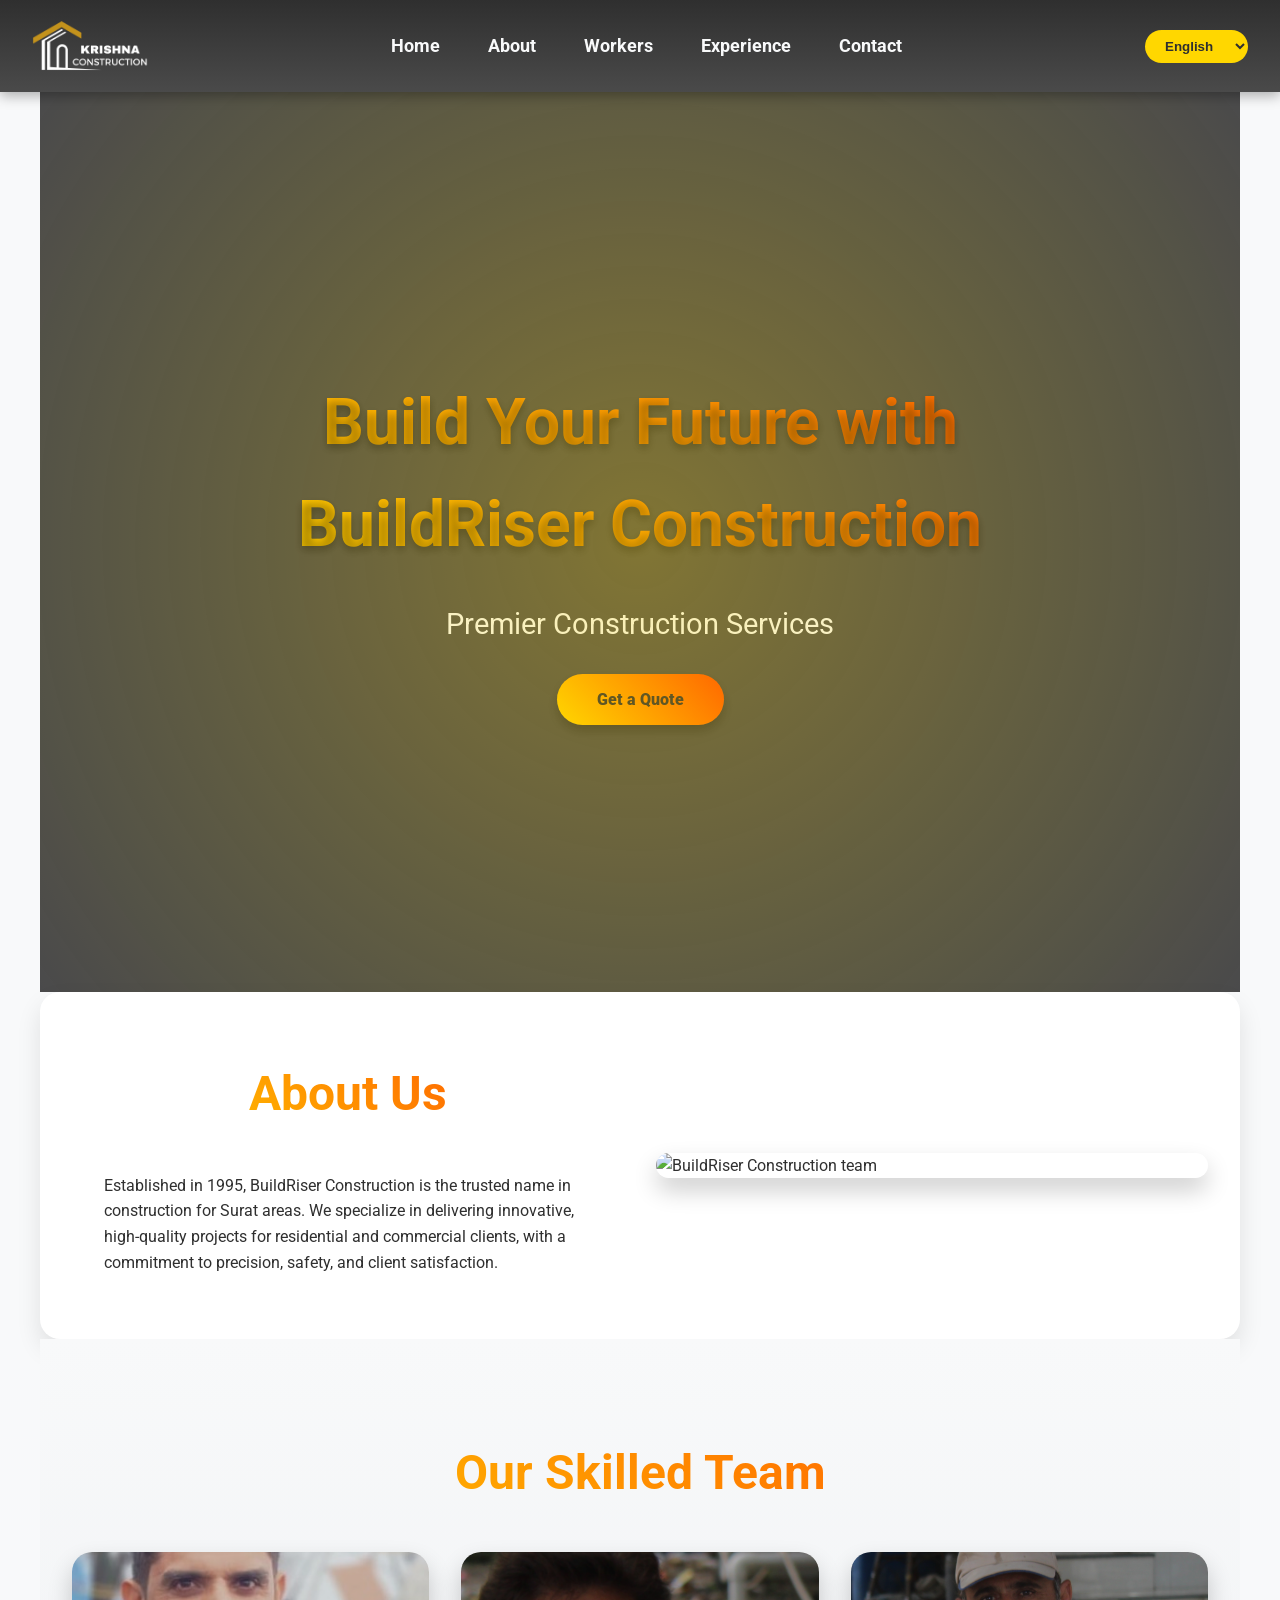
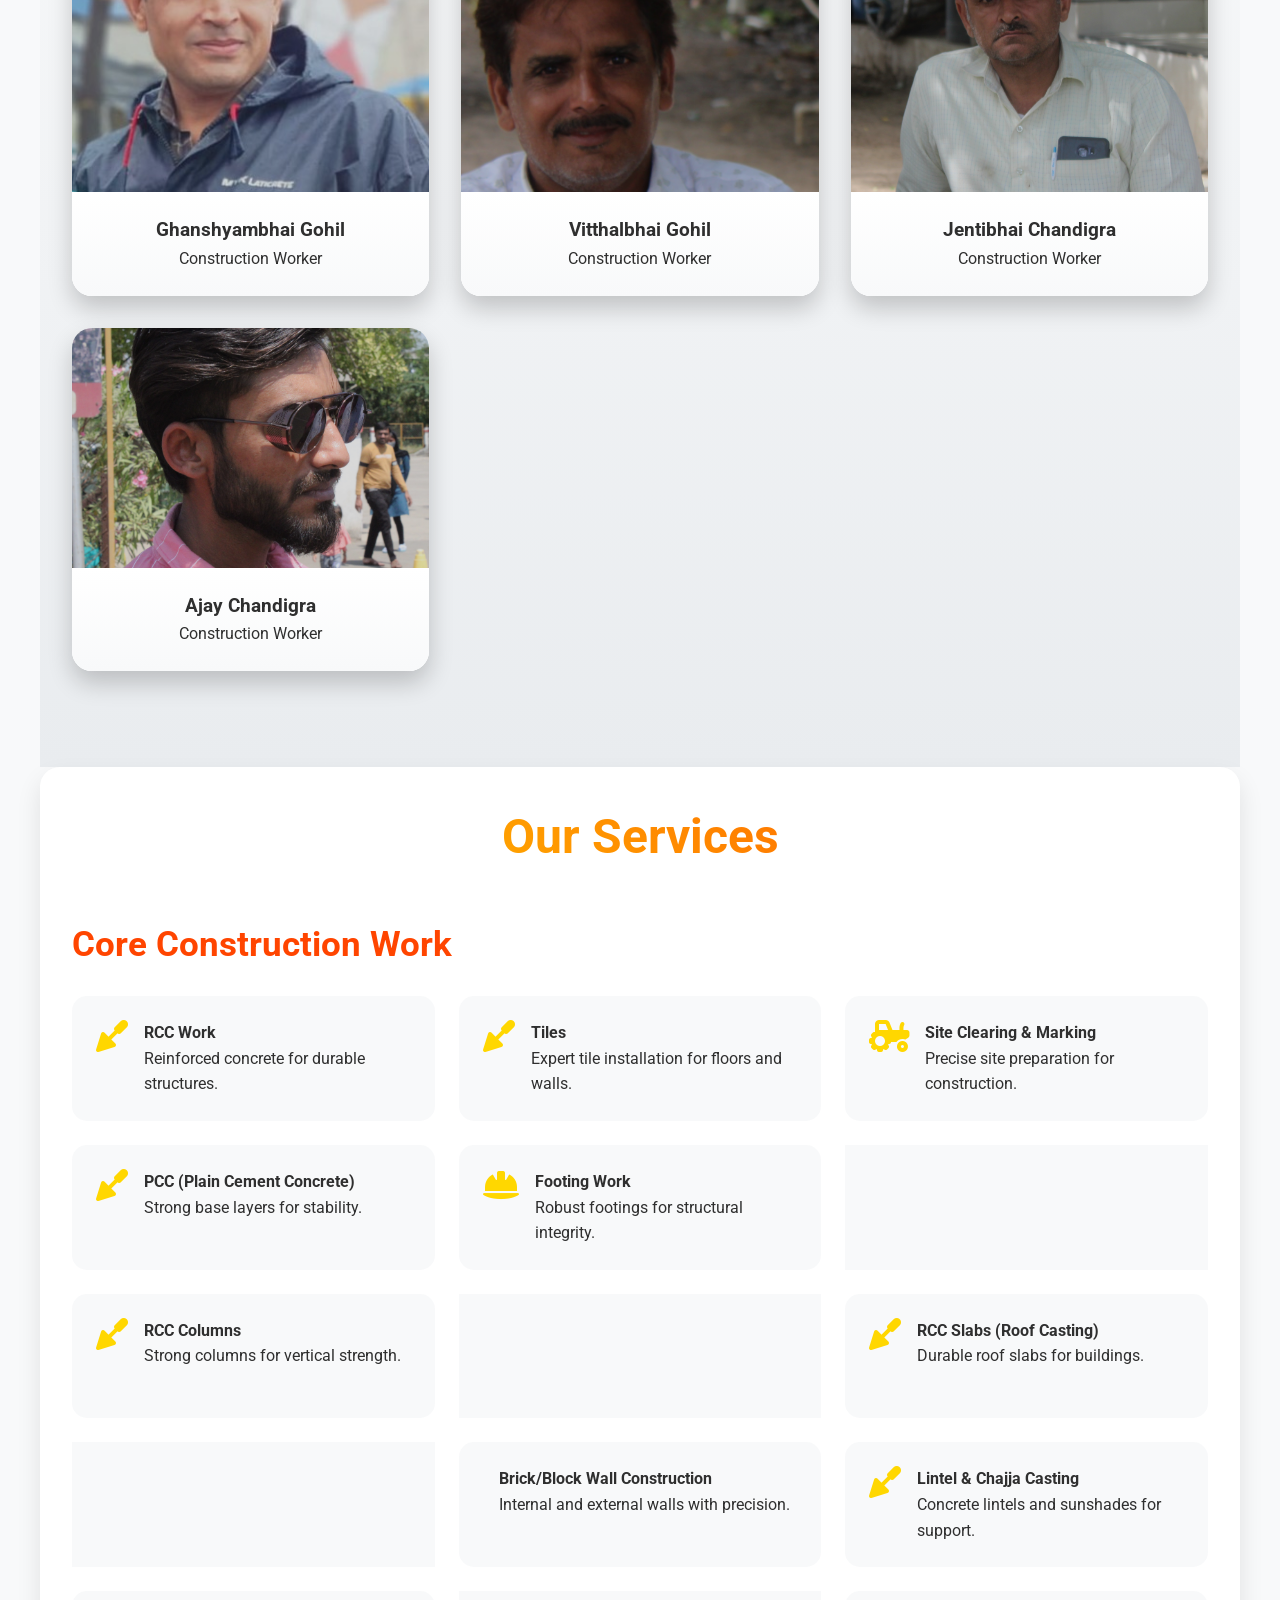
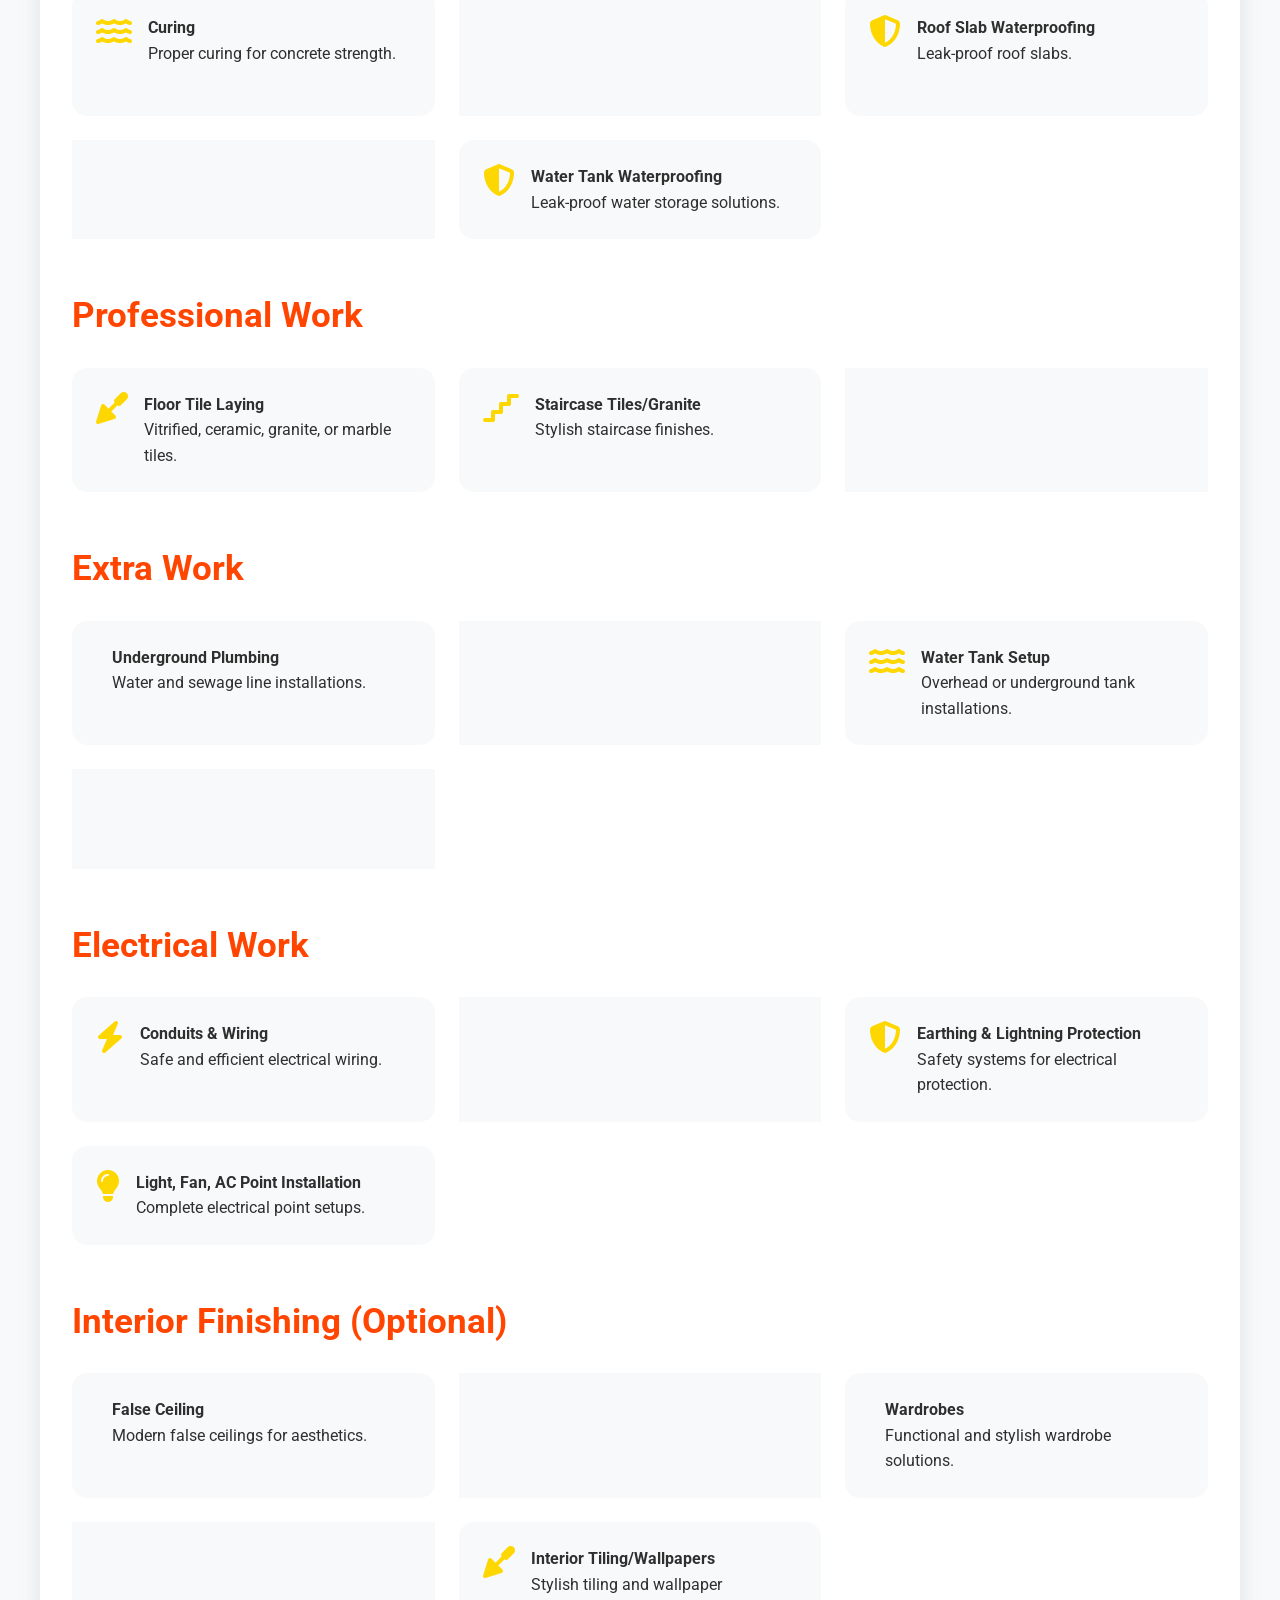
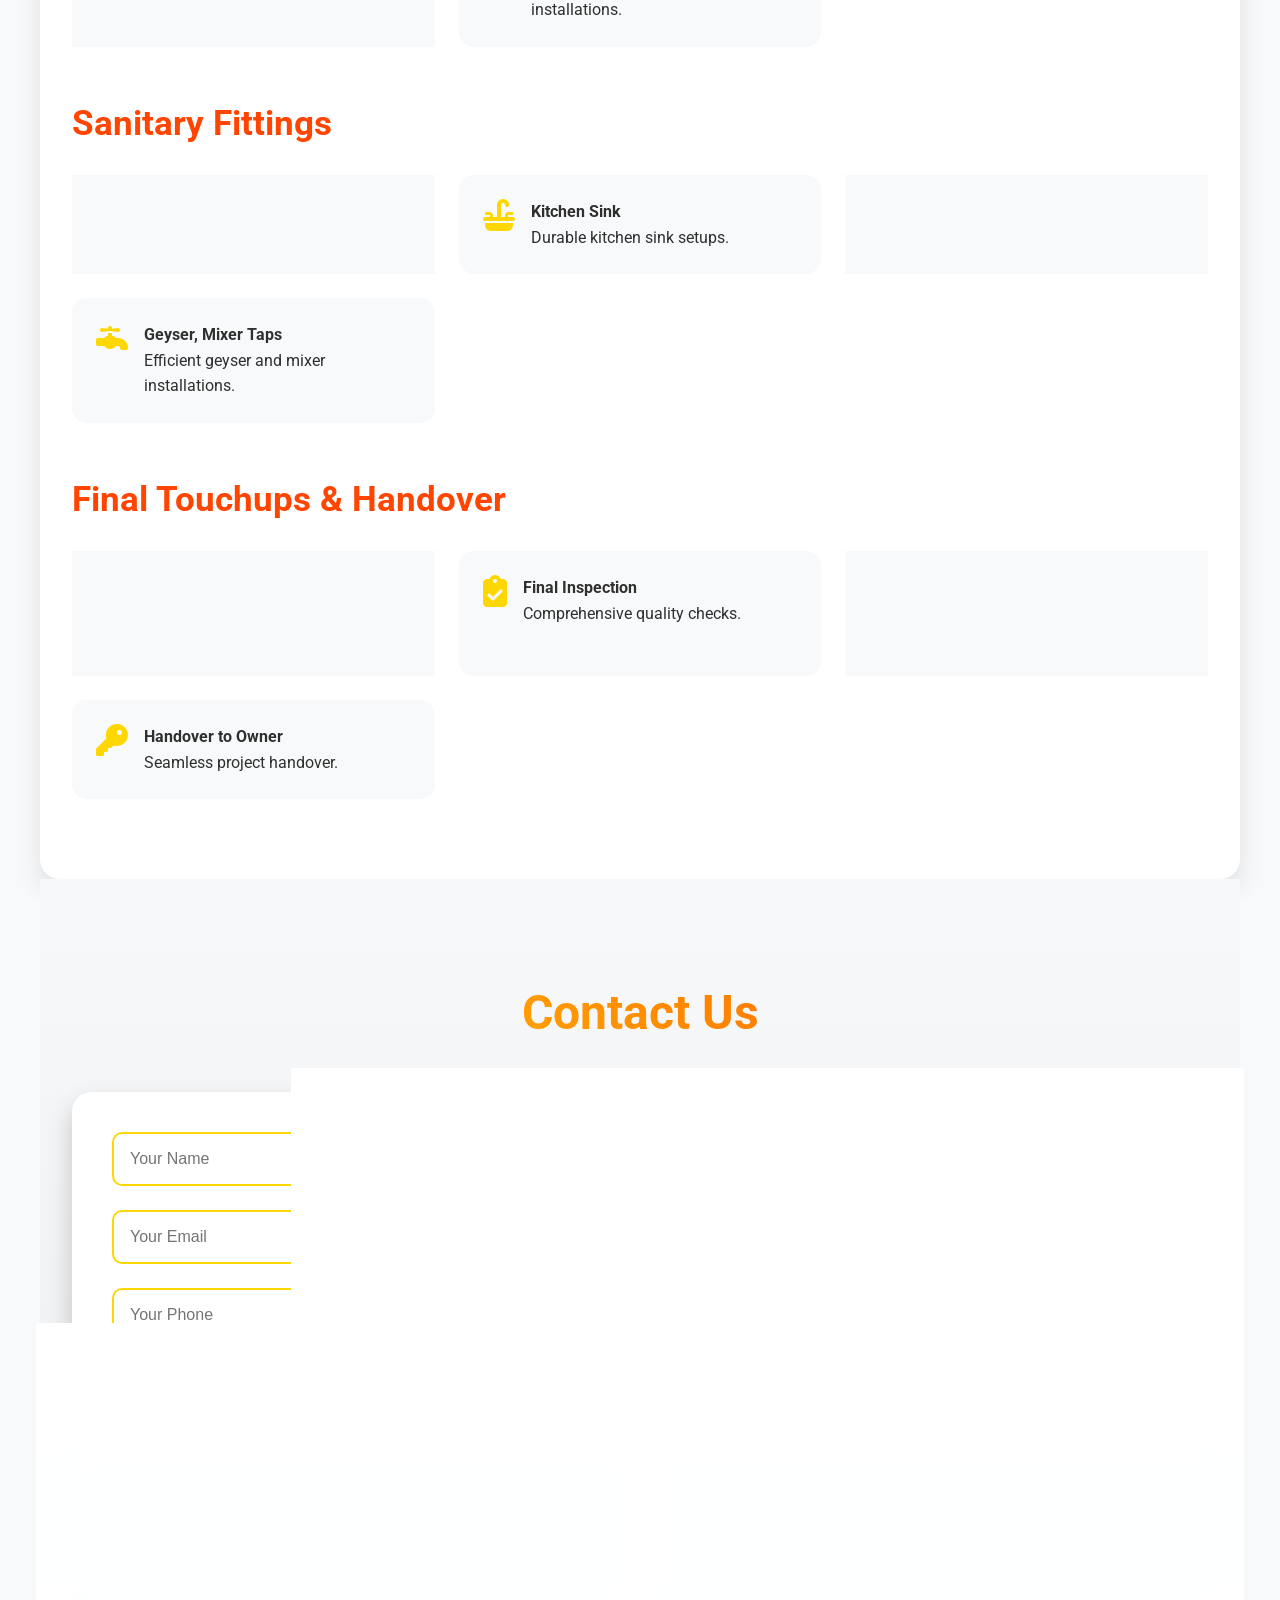
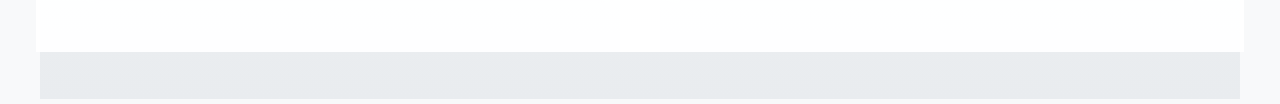
==== commit ad9ca52d: "add" ====
--- a/index.html
+++ b/index.html
@@ -65,7 +65,7 @@
   <h2 data-i18n="workers_title">Our Skilled Team</h2>
   <div class="worker-grid">
     <div class="worker-card">
-      <img src="" alt="Ghanshyambhai Gohil, Construction Worker">
+      <img src="g.jpg" alt="Ghanshyambhai Gohil, Construction Worker">
       <div class="worker-info">
         <h3 data-i18n="worker_1_name">Ghanshyambhai Gohil</h3>
         <p data-i18n="worker_1_role">Construction Worker</p>
@@ -75,7 +75,7 @@
       </div>
     </div>
     <div class="worker-card">
-      <img src="" alt="Vitthalbhai Gohil, Construction Worker">
+      <img src="v.JPG" alt="Vitthalbhai Gohil, Construction Worker">
       <div class="worker-info">
         <h3 data-i18n="worker_2_name">Vitthalbhai Gohil</h3>
         <p data-i18n="worker_2_role">Construction Worker</p>
@@ -85,7 +85,7 @@
       </div>
     </div>
     <div class="worker-card">
-      <img src="" alt="Jentibhai Chandigra, Construction Worker">
+      <img src="j.JPG" alt="Jentibhai Chandigra, Construction Worker">
       <div class="worker-info">
         <h3 data-i18n="worker_3_name">Jentibhai Chandigra</h3>
         <p data-i18n="worker_3_role">Construction Worker</p>
@@ -95,7 +95,7 @@
       </div>
     </div>
     <div class="worker-card">
-      <img src="" alt="Ajay Chandigra, Construction Worker">
+      <img src="a.JPG" alt="Ajay Chandigra, Construction Worker">
       <div class="worker-info">
         <h3 data-i18n="worker_4_name">Ajay Chandigra</h3>
         <p data-i18n="worker_4_role">Construction Worker</p>
@@ -447,14 +447,11 @@
         <button type="submit" data-i18n="form_submit">Submit</button>
       </form>
       <div class="contact-info">
-        <p><i class="fas fa-phone"></i> <span data-i18n="contact_phone">123-456-7890</span></p>
-        <p><i class="fas fa-envelope"></i> <span data-i18n="contact_email">info@buildriser.com</span></p>
-        <p><i class="fas fa-map-marker-alt"></i> <span data-i18n="contact_address">123 Construction Lane, Surat</span></p>
-        <div class="social-icons">
-          <a href="#" aria-label="Facebook"><i class="fab fa-facebook"></i></a>
-          <a href="#" aria-label="Instagram"><i class="fab fa-instagram"></i></a>
-        </div>
-        <div class="map-placeholder" role="img" aria-label="Map showing location"></div>
+        <p><i class="fas fa-phone"></i> <span data-i18n="/contact_phone">+91 9979456744</span></p>
+        <p><i class="fas fa-envelope"></i> <span data-i18n="/contact_email">dharmikgohil395003@gmail.com</span></p>
+      
+        
+        <!-- <div class="map-placeholder" role="img" aria-label="Map showing location"></div> -->
       </div>
     </div>
   </section>
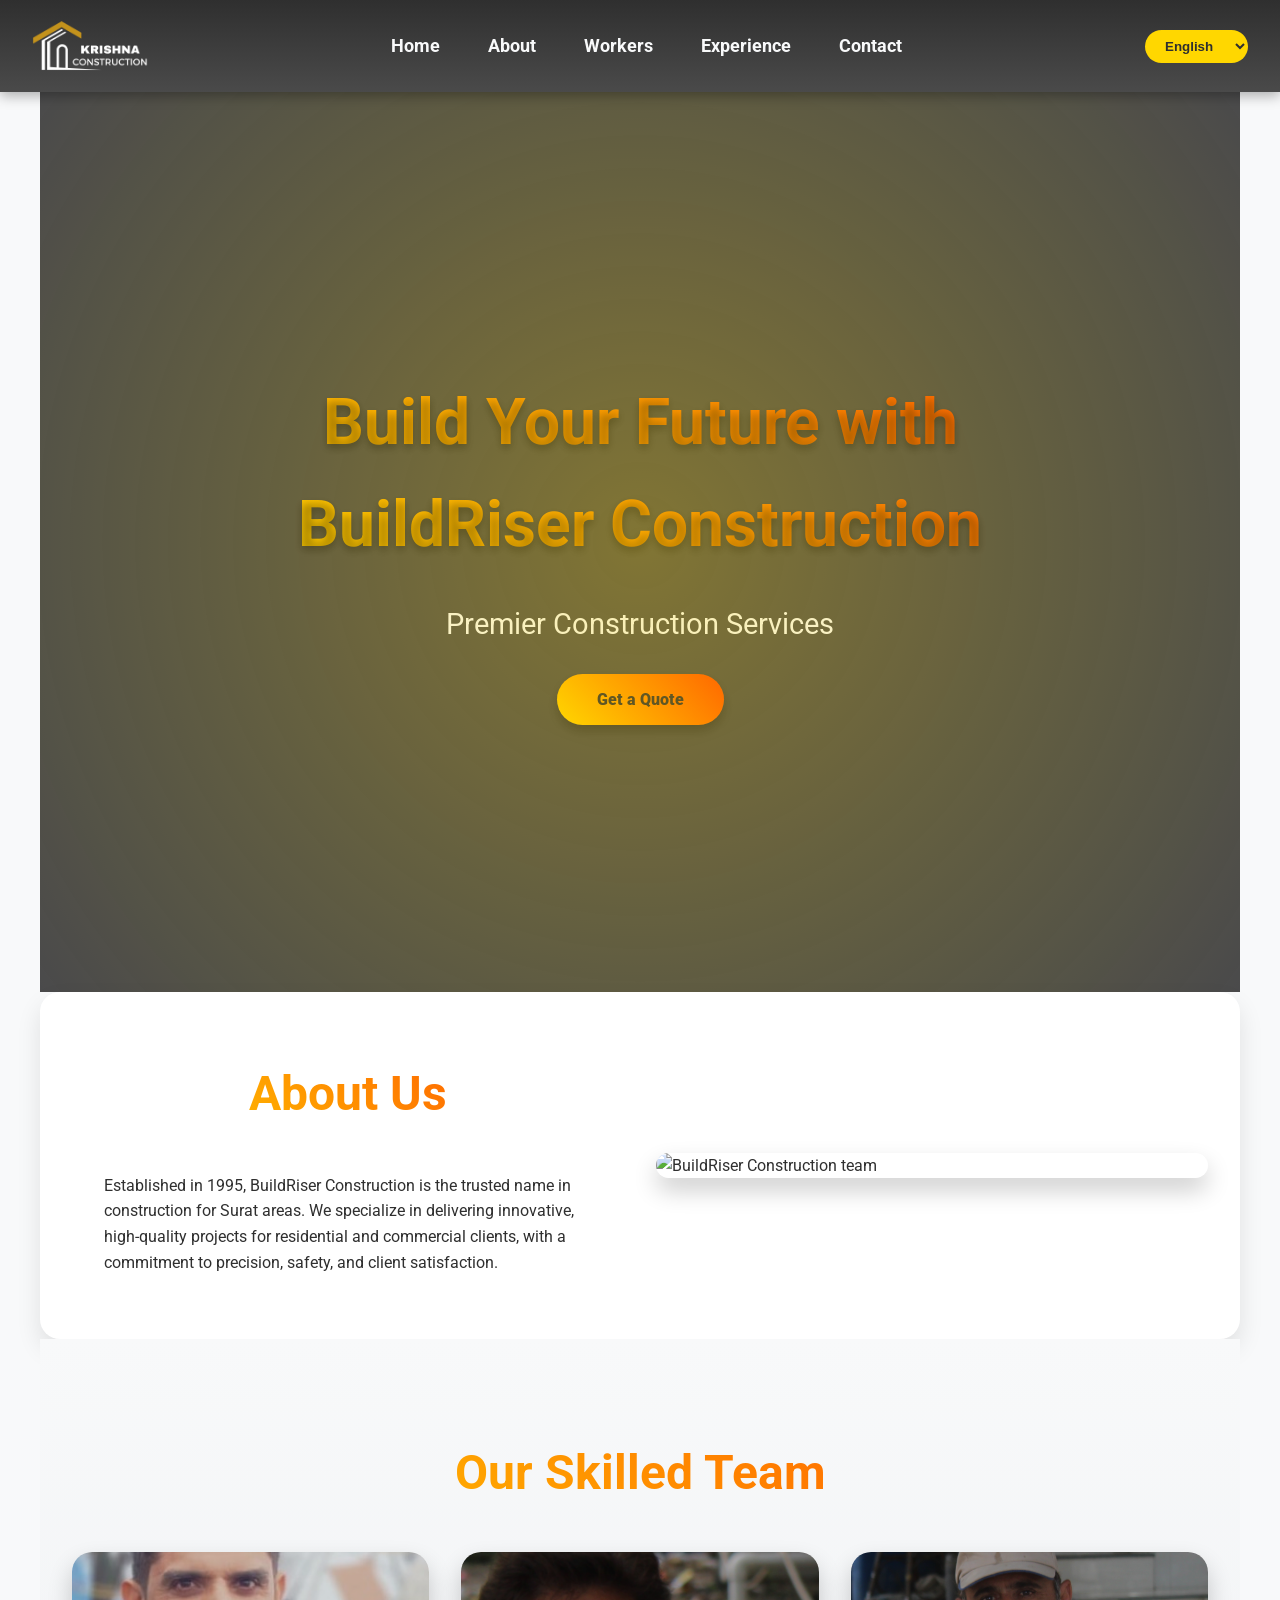
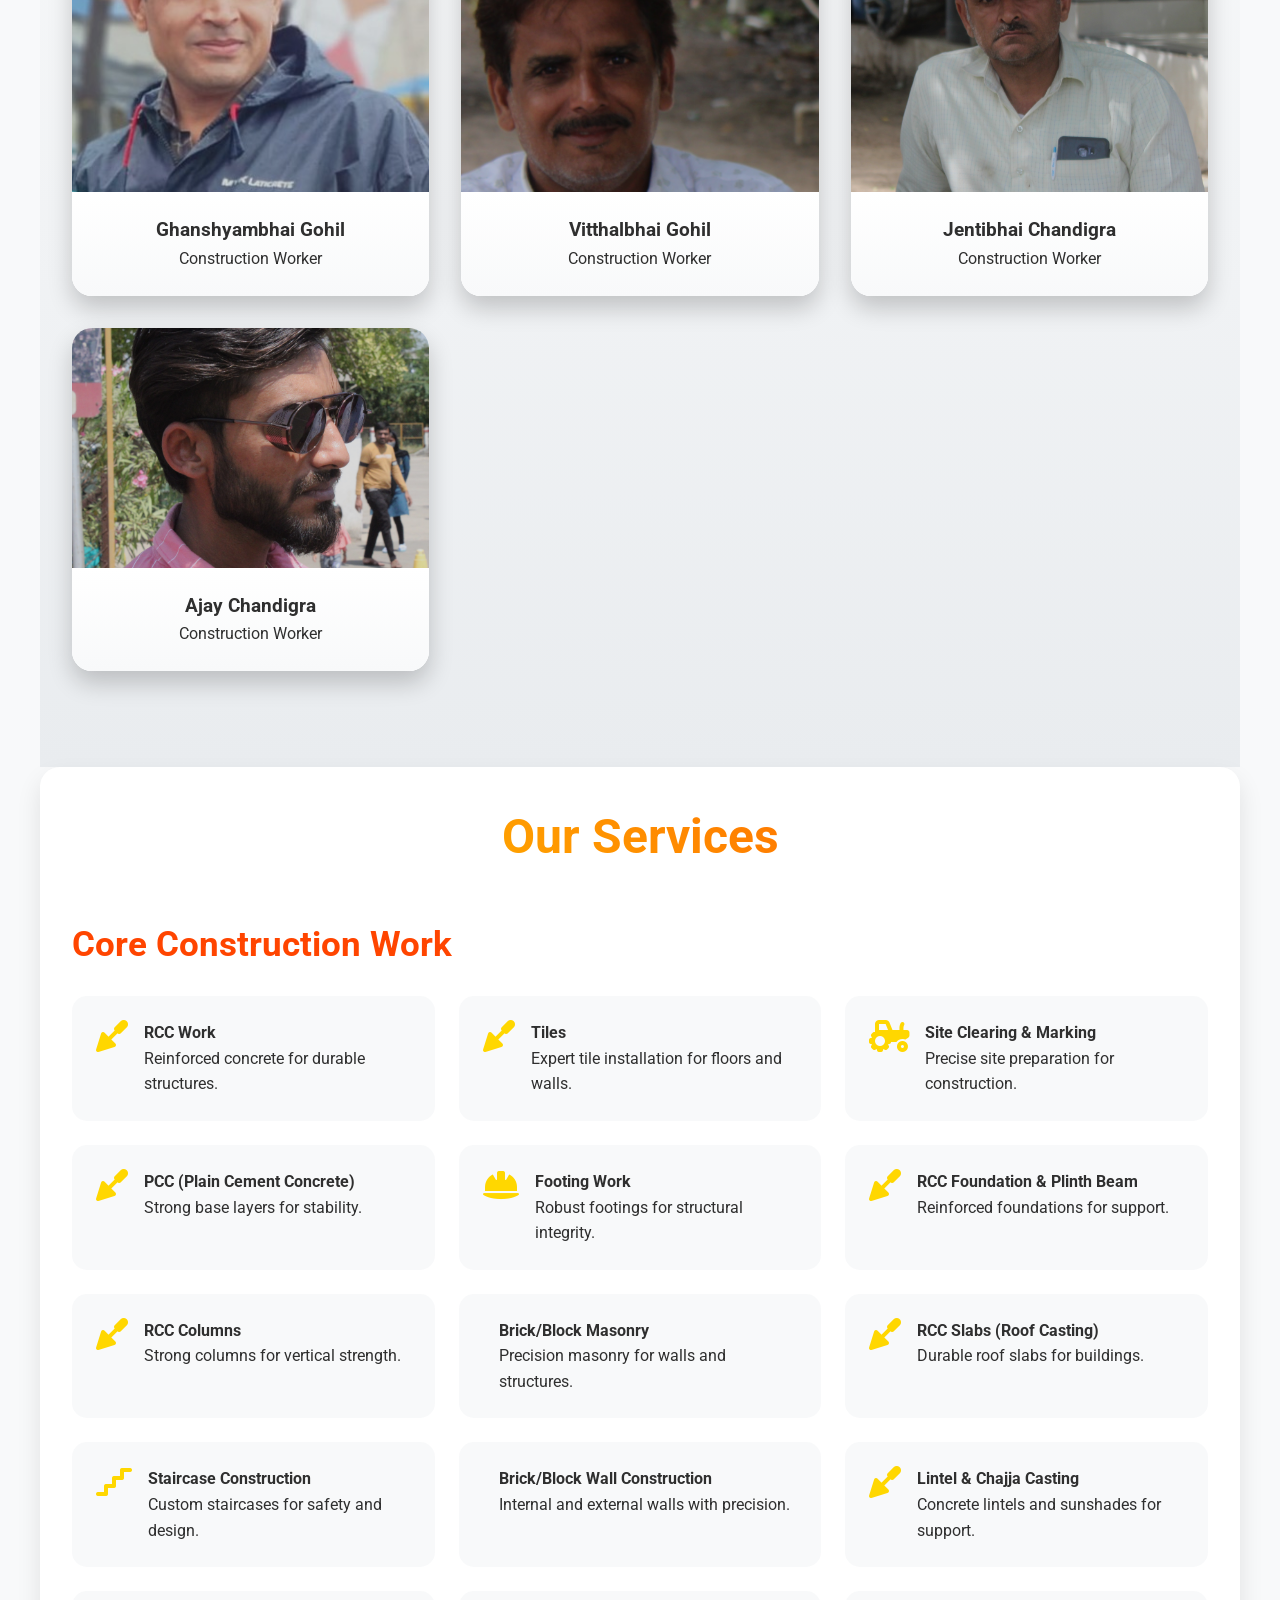
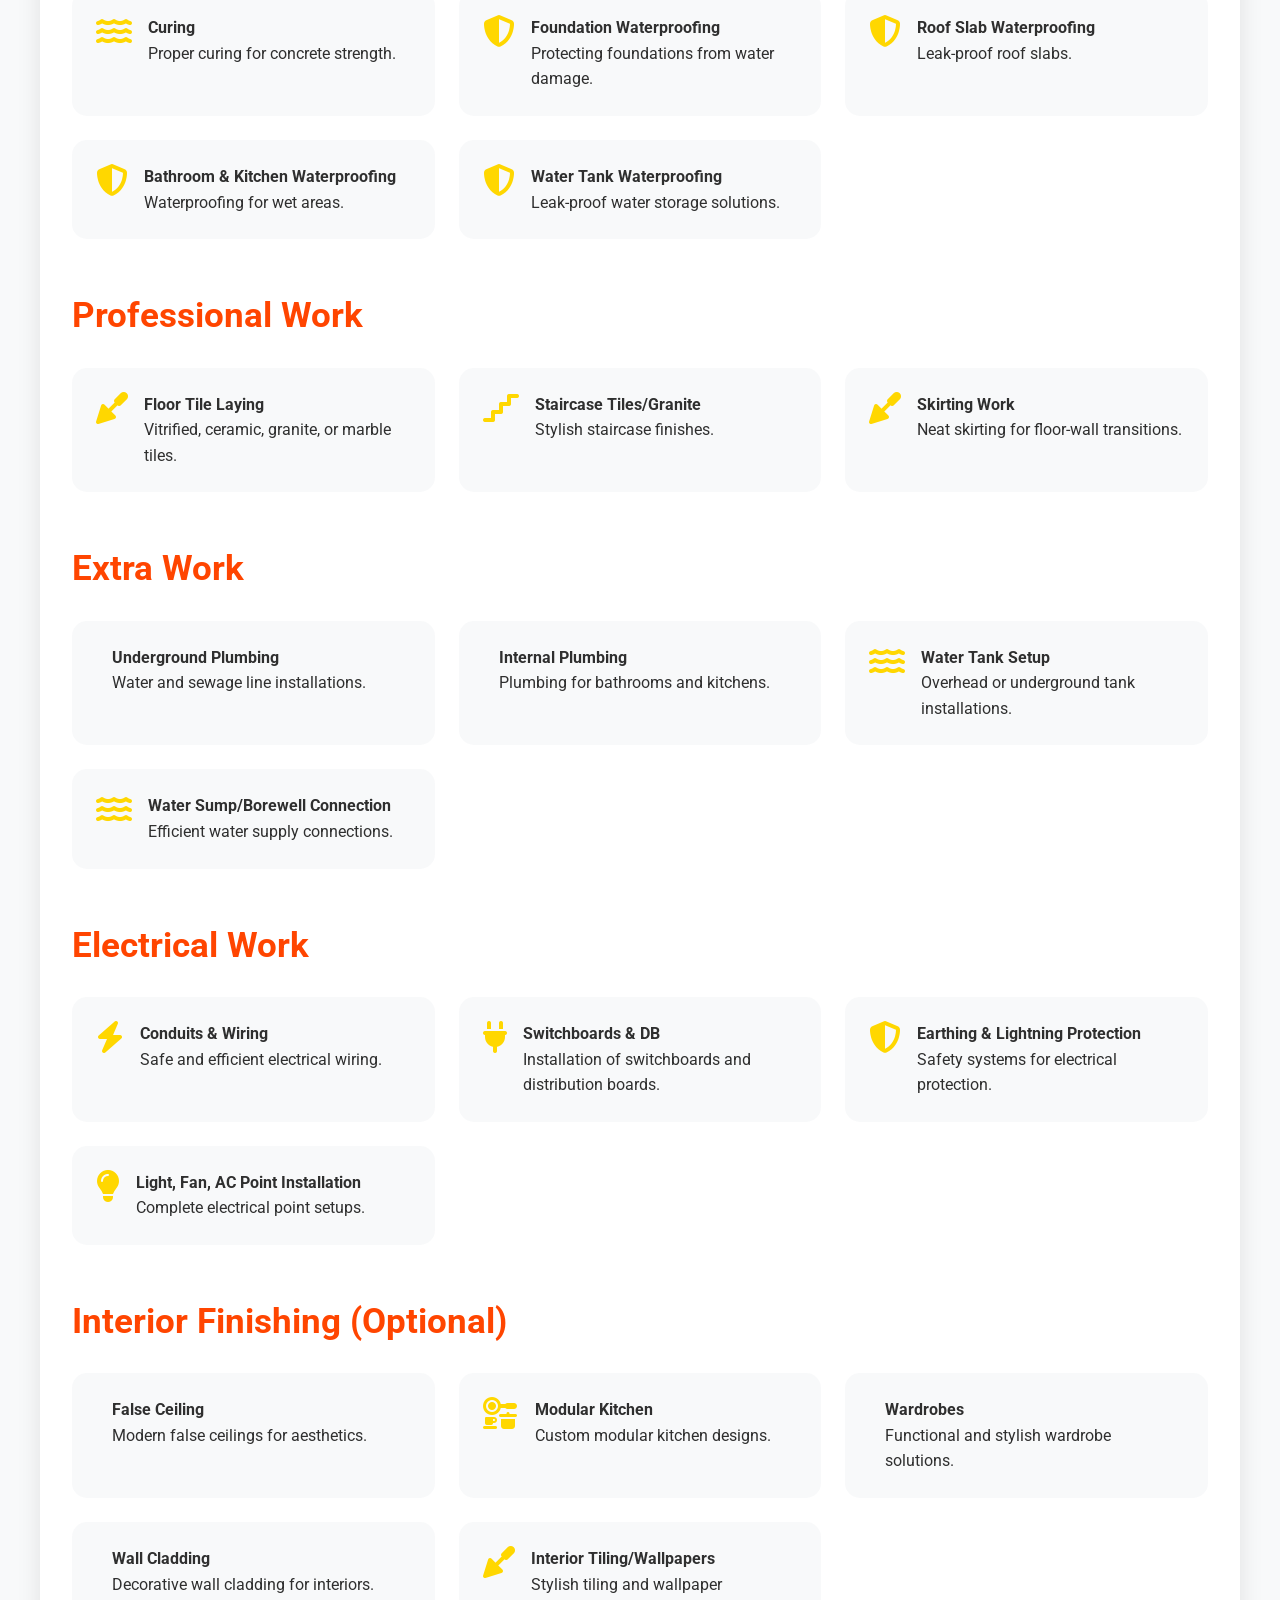
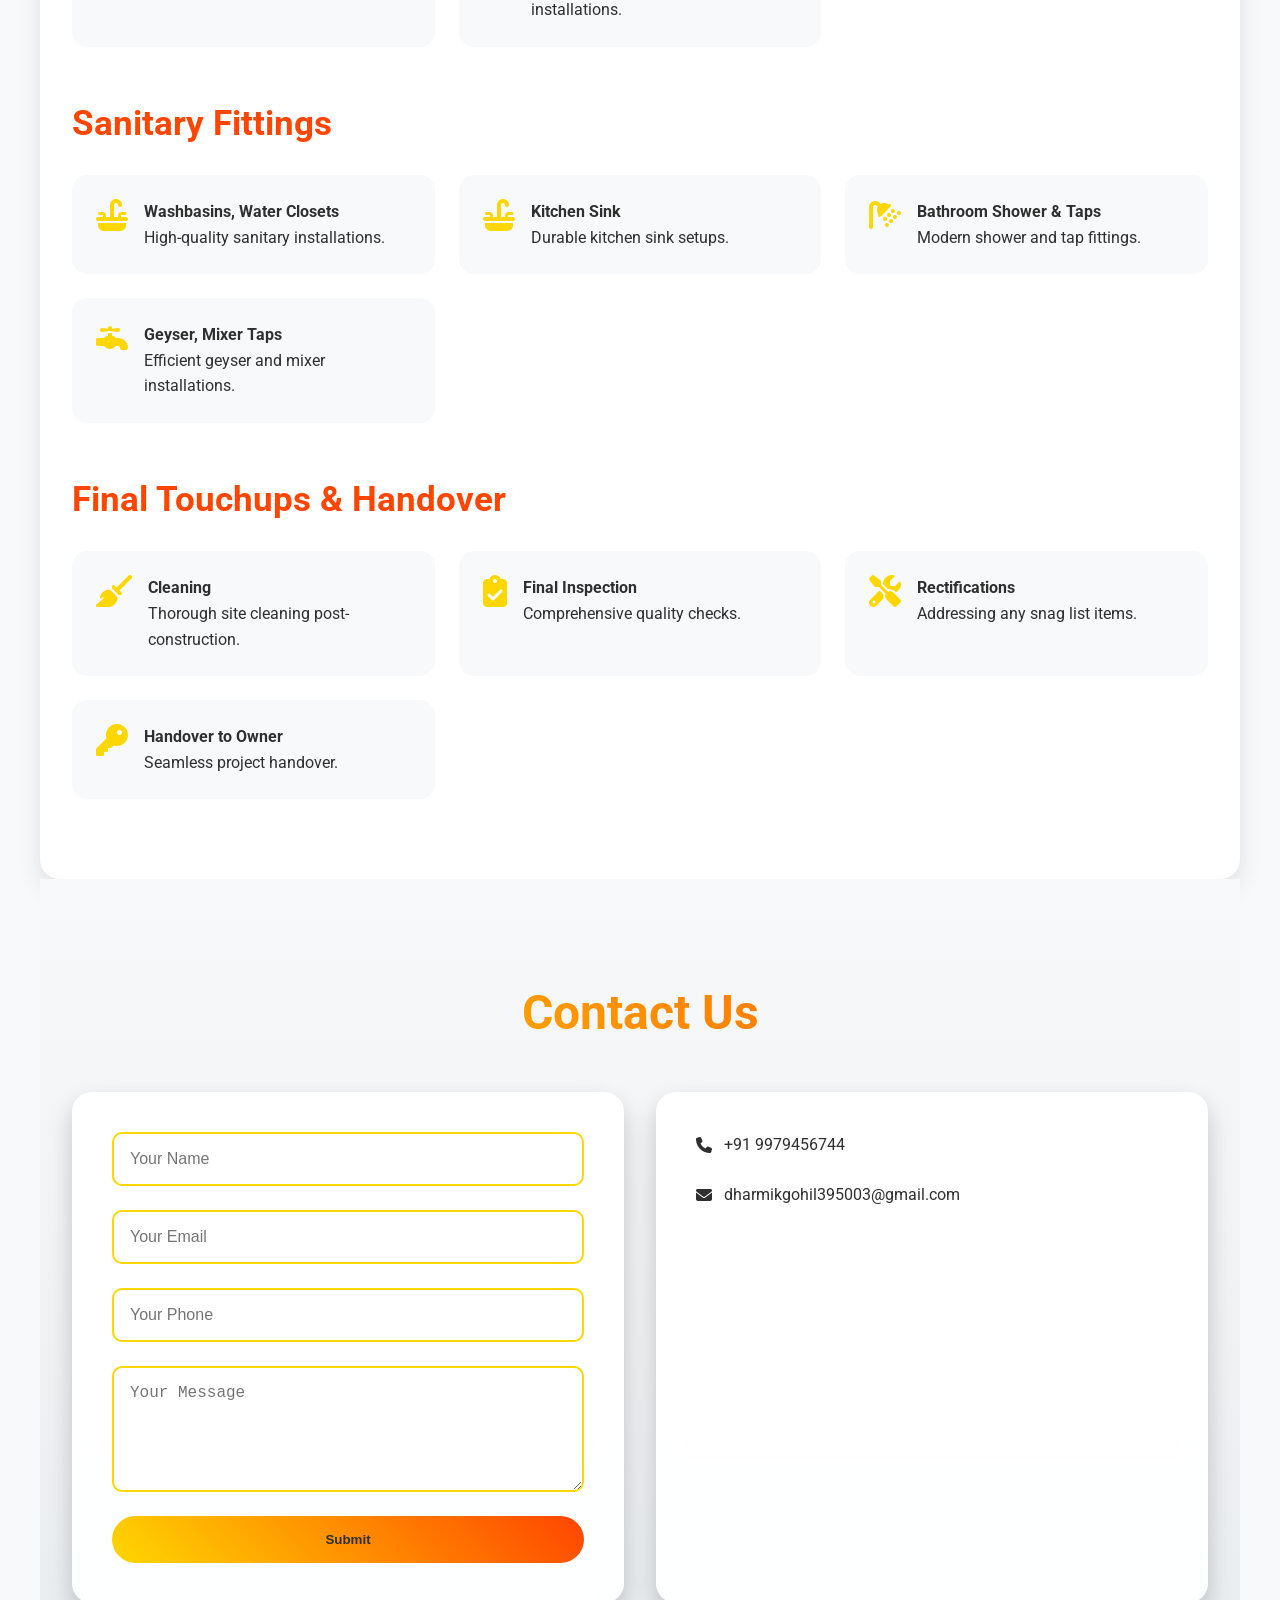
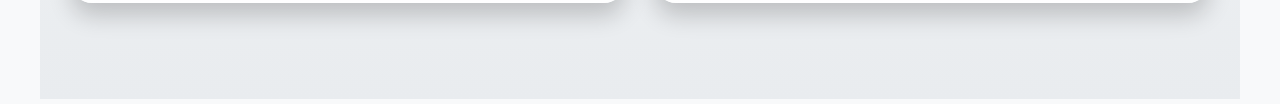
==== commit c1979165: "asdfghj" ====
--- a/index.html
+++ b/index.html
@@ -457,6 +457,38 @@
   </section>
 
   <!-- Link to external JavaScript -->
-  <script src="main.js"></script>
+ 
+  <script>
+  const form = document.getElementById('contactForm');
+
+  form.addEventListener('submit', function (e) {
+    e.preventDefault();
+
+    const data = {
+      name: document.getElementById('name').value,
+      email: document.getElementById('email').value,
+      phone: document.getElementById('phone').value,
+      message: document.getElementById('message').value
+    };
+
+    fetch('https://sheetdb.io/api/v1/5mrhtde59vxsq', {
+      method: 'POST',
+      headers: {
+        'Content-Type': 'application/json'
+      },
+      body: JSON.stringify({ data: [data] })
+    })
+    .then(response => response.json())
+    .then(result => {
+      alert('Message sent successfully!');
+      form.reset();
+    })
+    .catch(error => {
+      console.error('Error:', error);
+      alert('There was an error sending your message.');
+    });
+  });
+</script>
+ <script src="main.js"></script>
 </body>
 </html>
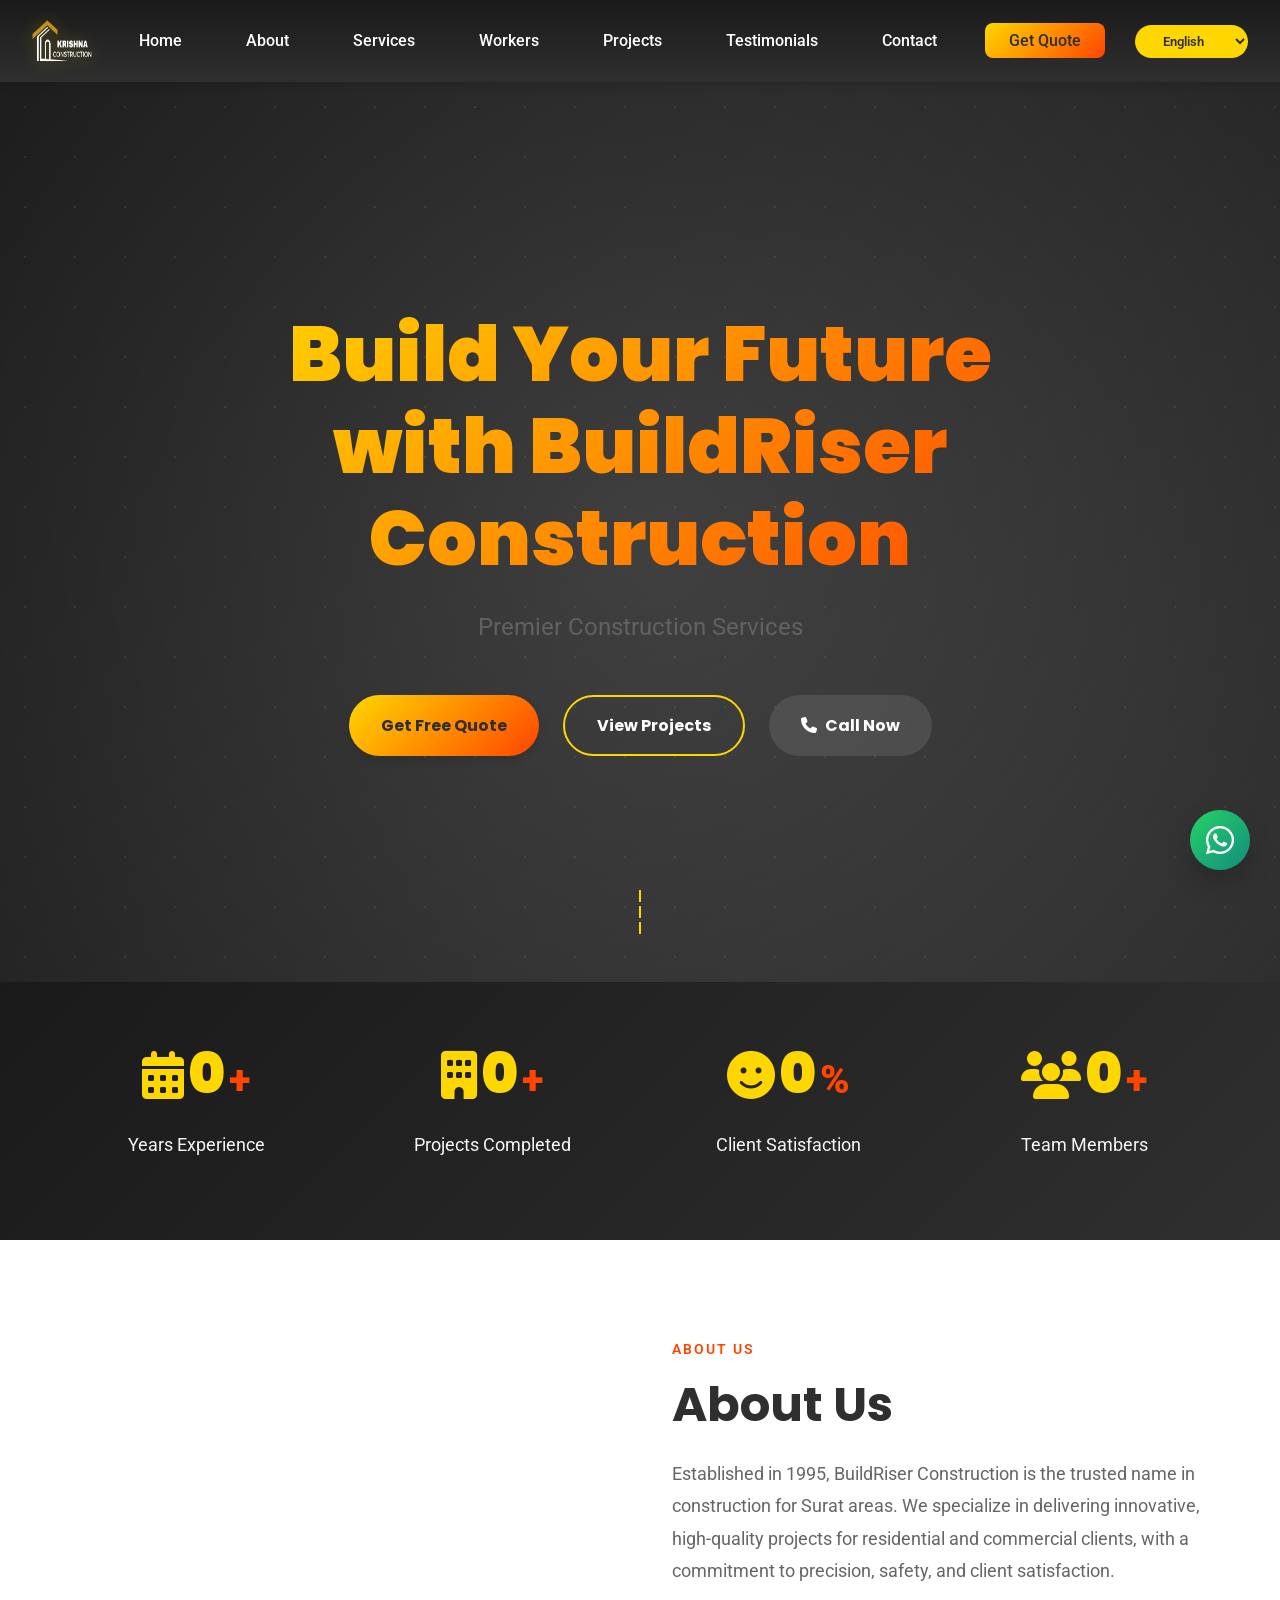
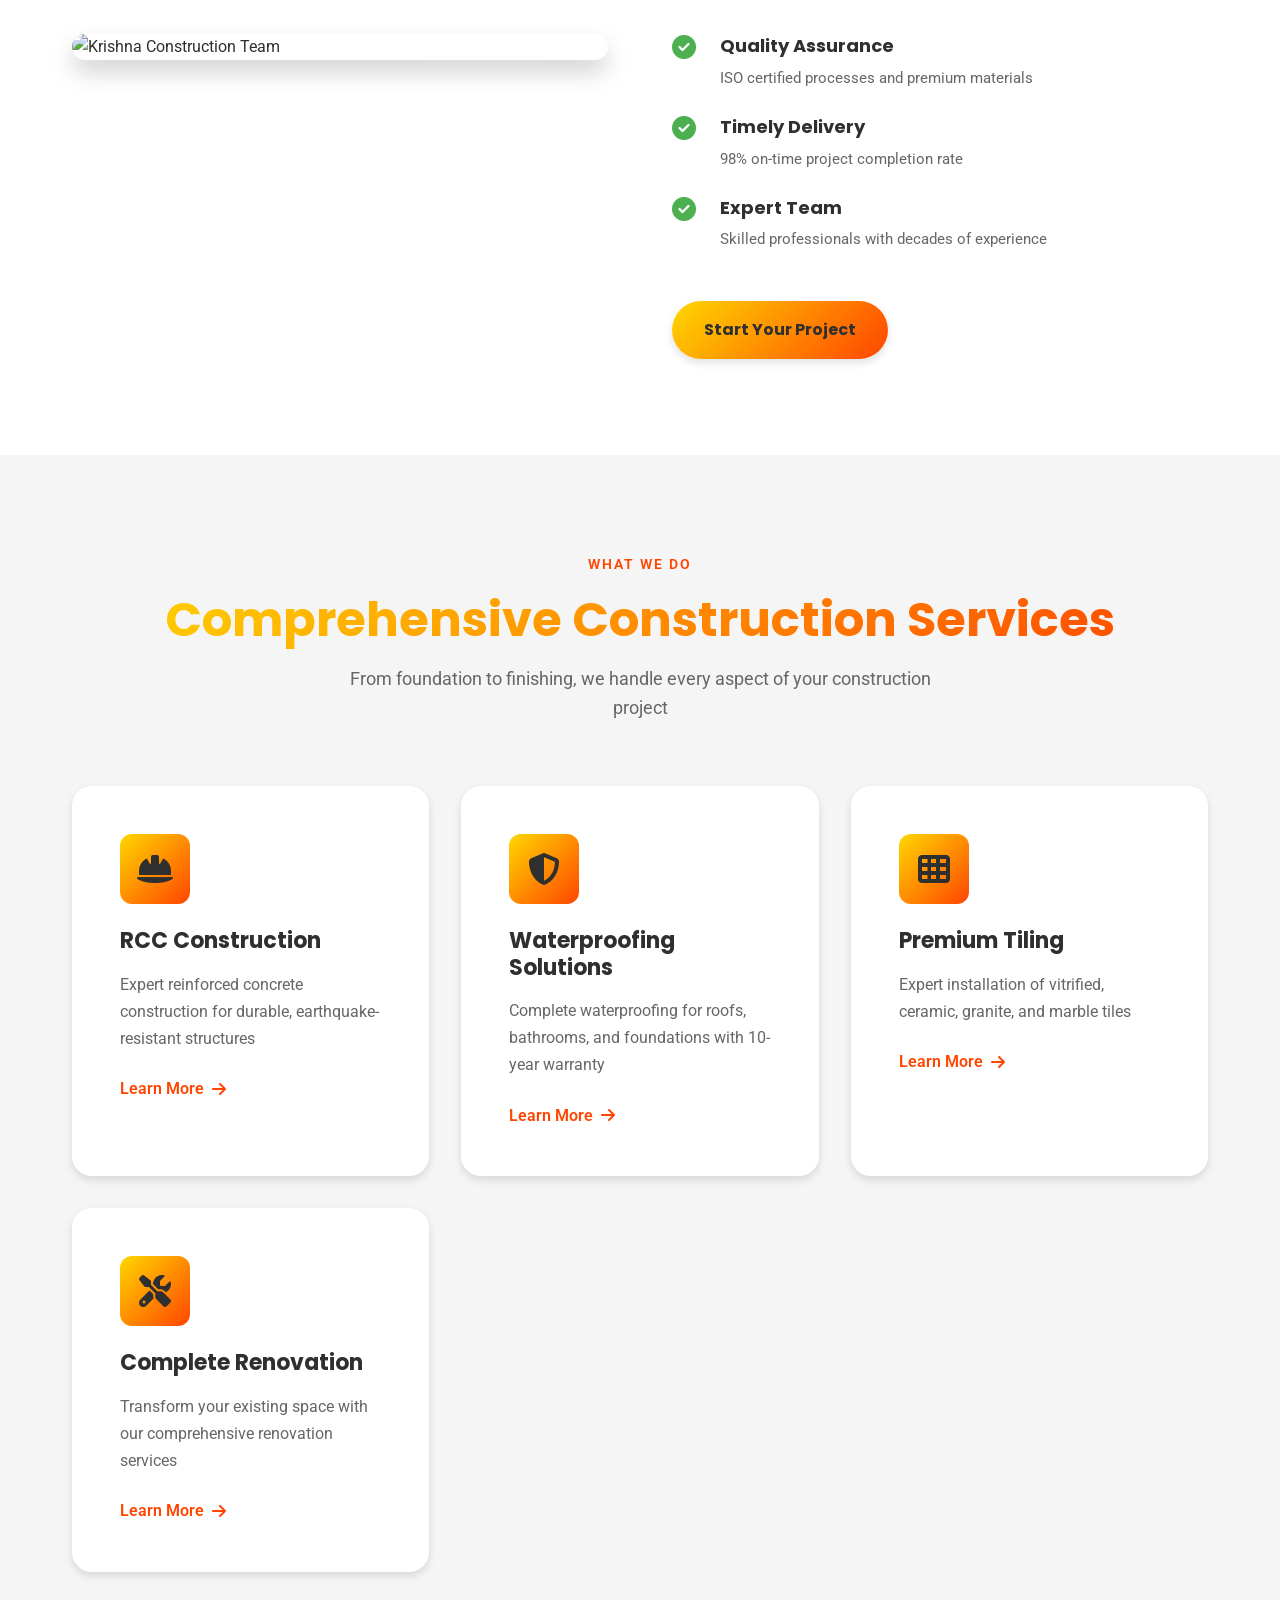
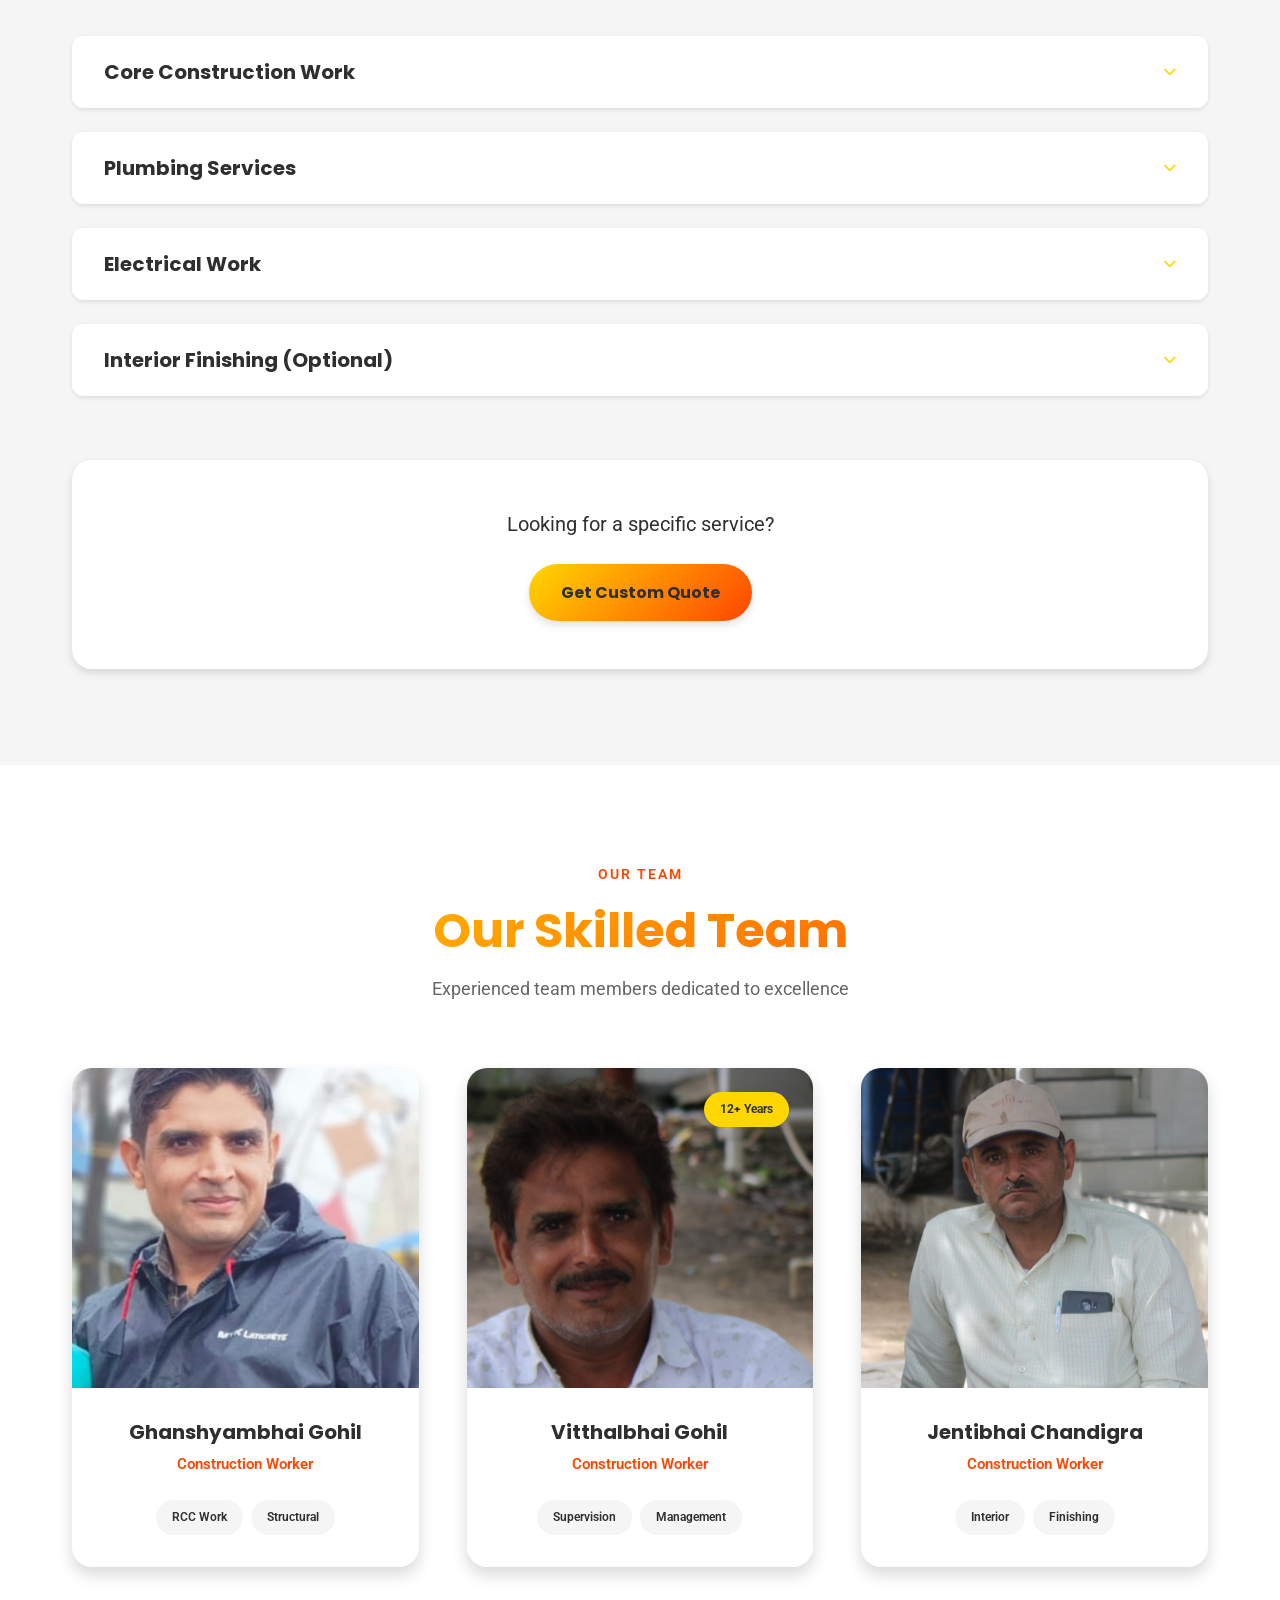
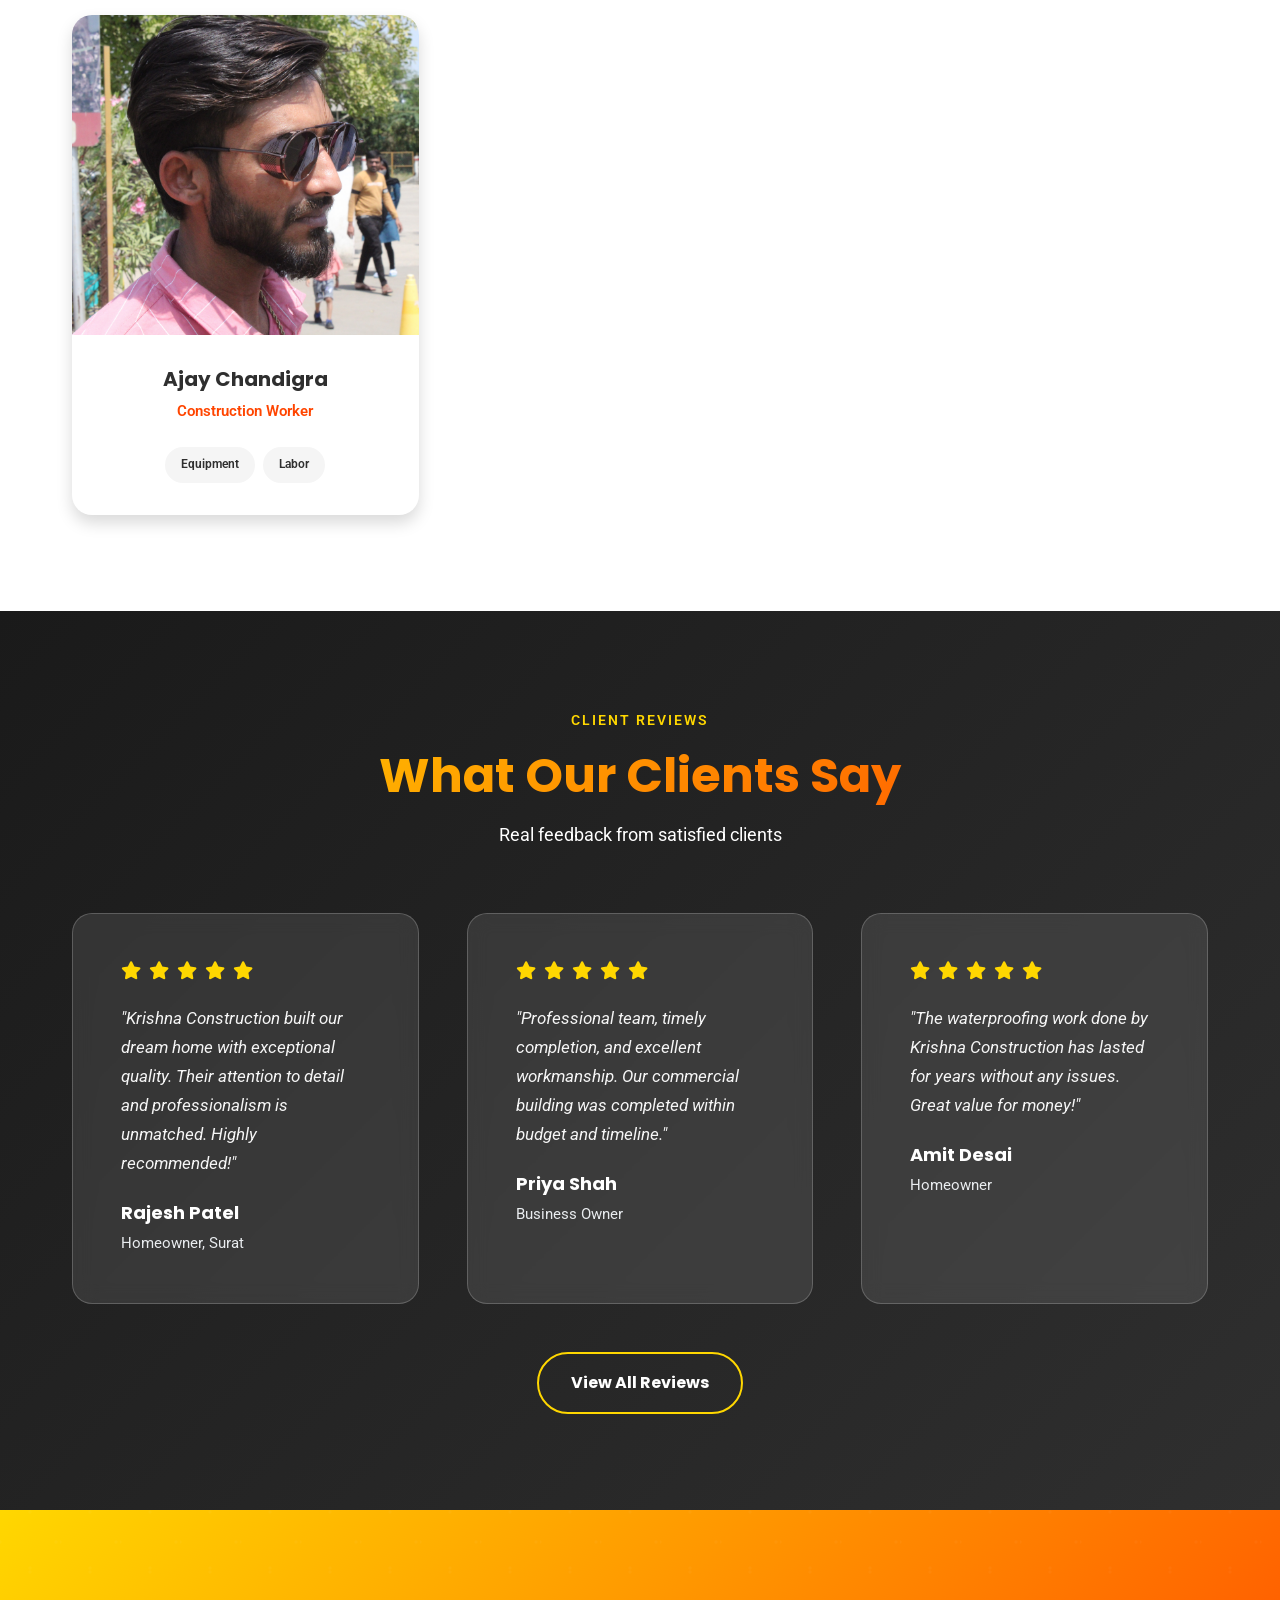
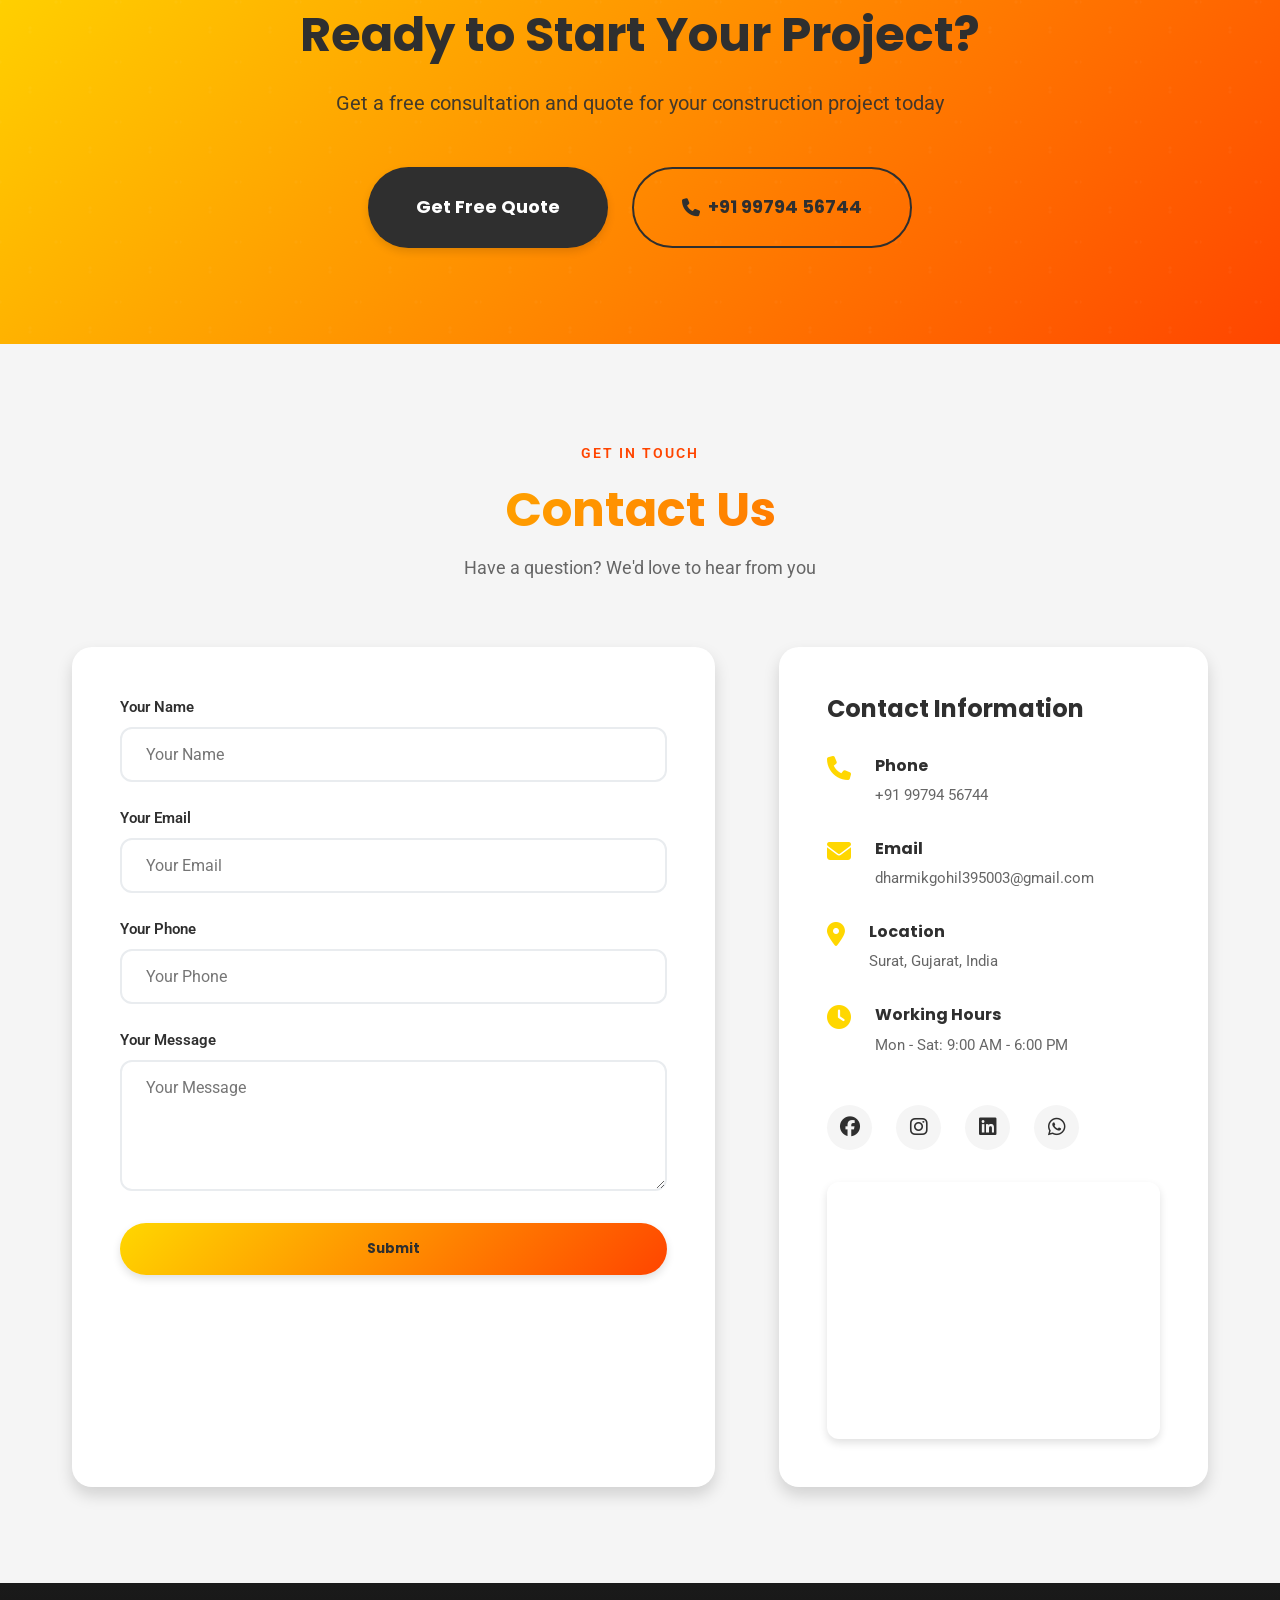
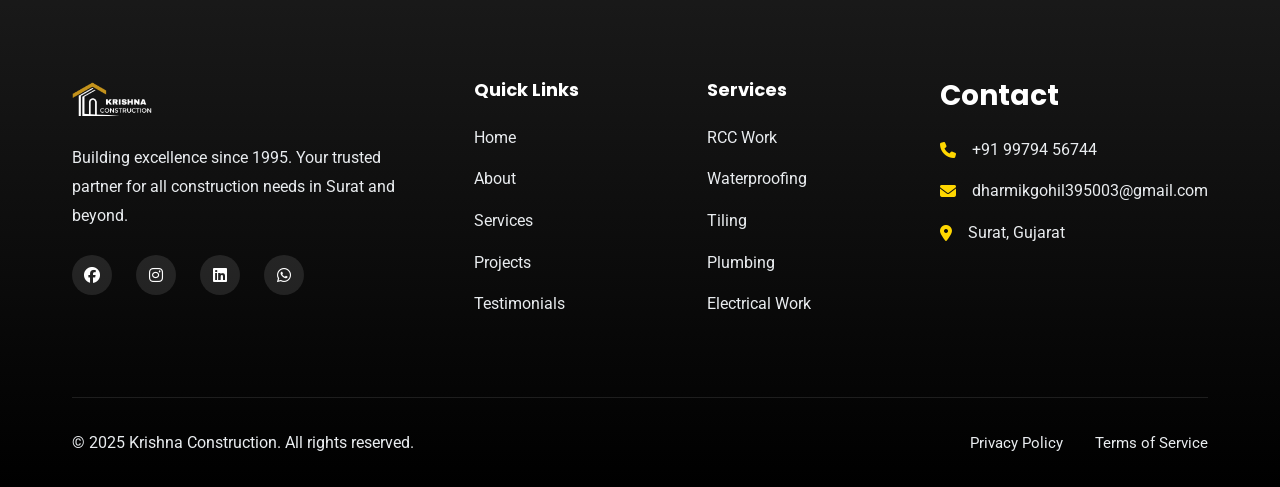
==== commit ec686bc8: "add" ====
--- a/index.html
+++ b/index.html
@@ -3,464 +3,787 @@
 <head>
   <meta charset="UTF-8">
   <meta name="viewport" content="width=device-width, initial-scale=1.0">
-  <meta name="description" content="BuildRiser Construction: Premier construction services specializing in RCC, tiling, plumbing, and more.">
-  <meta name="keywords" content="construction, RCC, tiling, plumbing, electrical, waterproofing, building services">
-  <meta name="author" content="BuildRiser Construction">
-  <title data-i18n="title">BuildRiser Construction | Premier Building Services</title>
-  <!-- Google Fonts: Roboto, Noto Sans Gujarati, Noto Sans Devanagari -->
-  <link href="https://fonts.googleapis.com/css2?family=Roboto:wght@400;700;900&family=Noto+Sans+Gujarati:wght@400;700&family=Noto+Sans+Devanagari:wght@400;700&display=swap" rel="stylesheet">
+
+  <!-- SEO Meta Tags -->
+  <meta name="description" content="Krishna Construction - Premier construction services in Surat specializing in RCC, tiling, plumbing, electrical work, waterproofing, and complete building solutions. 25+ years of excellence.">
+  <meta name="keywords" content="construction company surat, RCC work, tiling services, plumbing, electrical work, waterproofing, building construction, residential construction, commercial construction, Krishna Construction">
+  <meta name="author" content="Krishna Construction">
+  <meta name="robots" content="index, follow">
+  <link rel="canonical" href="https://yourdomain.com/">
+
+  <!-- Open Graph Tags -->
+  <meta property="og:title" content="Krishna Construction | Premier Building Services in Surat">
+  <meta property="og:description" content="Trusted construction services since 1995. Specializing in RCC, waterproofing, tiling, and complete building solutions in Surat.">
+  <meta property="og:image" content="https://yourdomain.com/Q.png">
+  <meta property="og:url" content="https://yourdomain.com/">
+  <meta property="og:type" content="website">
+
+  <!-- Twitter Card Tags -->
+  <meta name="twitter:card" content="summary_large_image">
+  <meta name="twitter:title" content="Krishna Construction | Premier Building Services">
+  <meta name="twitter:description" content="Trusted construction services since 1995 in Surat">
+  <meta name="twitter:image" content="https://yourdomain.com/Q.png">
+
+  <!-- Schema.org Structured Data -->
+  <script type="application/ld+json">
+  {
+    "@context": "https://schema.org",
+    "@type": "LocalBusiness",
+    "name": "Krishna Construction",
+    "image": "https://yourdomain.com/Q.png",
+    "description": "Premier construction services specializing in RCC, tiling, plumbing, electrical, and waterproofing in Surat",
+    "address": {
+      "@type": "PostalAddress",
+      "addressLocality": "Surat",
+      "addressRegion": "Gujarat",
+      "addressCountry": "IN"
+    },
+    "telephone": "+91 9979456744",
+    "email": "dharmikgohil395003@gmail.com",
+    "priceRange": "$$",
+    "openingHours": "Mo-Sa 09:00-18:00",
+    "foundingDate": "1995"
+  }
+  </script>
+
+  <title data-i18n="title">Krishna Construction | Premier Building Services in Surat</title>
+
+  <!-- Google Fonts: Poppins for headings, Roboto for body, Noto Sans for regional languages -->
+  <link rel="preconnect" href="https://fonts.googleapis.com">
+  <link rel="preconnect" href="https://fonts.gstatic.com" crossorigin>
+  <link href="https://fonts.googleapis.com/css2?family=Poppins:wght@400;600;700;900&family=Roboto:wght@400;500;700&family=Noto+Sans+Gujarati:wght@400;600;700&family=Noto+Sans+Devanagari:wght@400;600;700&display=swap" rel="stylesheet">
+
   <!-- Font Awesome for Icons -->
-  <link rel="stylesheet" href="https://cdnjs.cloudflare.com/ajax/libs/font-awesome/6.4.0/css/all.min.css">
+  <link rel="stylesheet" href="https://cdnjs.cloudflare.com/ajax/libs/font-awesome/6.5.1/css/all.min.css" integrity="sha512-DTOQO9RWCH3ppGqcWaEA1BIZOC6xxalwEsw9c2QQeAIftl+Vegovlnee1c9QX4TctnWMn13TZye+giMm8e2LwA==" crossorigin="anonymous" referrerpolicy="no-referrer">
+
+  <!-- AOS (Animate On Scroll) -->
+  <link rel="stylesheet" href="https://unpkg.com/aos@2.3.1/dist/aos.css">
+
   <!-- Link to external CSS -->
-  <link rel="stylesheet" href="main.css">
+  <link rel="stylesheet" href="css/main.css">
+  <link rel="icon" type="image/png" href="aaa.png">
+
+  <!-- PWA Manifest -->
+  <link rel="manifest" href="manifest.json">
+  <meta name="theme-color" content="#2F2F2F">
 </head>
 <body>
-  <!-- Top Notice -->
-   
+  <!-- Skip to main content for accessibility -->
+  <a href="#main-content" class="skip-link">Skip to main content</a>
+
+  <!-- WhatsApp Floating Button -->
+  <a href="https://wa.me/919979456744" class="whatsapp-float" aria-label="Contact us on WhatsApp" target="_blank" rel="noopener">
+    <i class="fab fa-whatsapp"></i>
+  </a>
+
+  <!-- Back to Top Button -->
+  <button class="back-to-top" id="backToTop" aria-label="Back to top">
+    <i class="fas fa-arrow-up"></i>
+    <svg class="progress-ring" width="50" height="50">
+      <circle class="progress-ring-circle" stroke="#FFD700" stroke-width="3" fill="transparent" r="22" cx="25" cy="25"/>
+    </svg>
+  </button>
 
   <!-- Navigation -->
-  <nav>
-    <div class="nav-logo">
-      <img src="Q.png" alt="BuildRiser Construction Logo">
-    </div>
-    <div class="hamburger" onclick="toggleMenu()">
-      <i class="fas fa-bars"></i>
-    </div>
-    <ul class="nav-links">
-      <li><a href="#home" data-i18n="nav_home">Home</a></li>
-      <li><a href="#about" data-i18n="nav_about">About</a></li>
-      <li><a href="#workers" data-i18n="nav_workers">Workers</a></li>
-      <li><a href="#experience" data-i18n="nav_experience">Experience</a></li>
-      <li><a href="#contact" data-i18n="nav_contact">Contact</a></li>
-    </ul>
-    <div class="language-selector">
-      <select id="language" aria-label="Select Language">
-        <option value="en" data-i18n="lang_en">English</option>
-        <option value="gu" data-i18n="lang_gu">Gujarati</option>
-        <option value="hi" data-i18n="lang_hi">Hindi</option>
-      </select>
+  <nav id="mainNav" role="navigation">
+    <div class="nav-container">
+      <div class="nav-logo">
+        <a href="index.html">
+          <img src="Q.png" alt="Krishna Construction Logo" width="60" height="60">
+        </a>
+      </div>
+
+      <div class="hamburger" onclick="toggleMenu()" aria-label="Toggle menu" role="button" tabindex="0">
+        <i class="fas fa-bars"></i>
+      </div>
+
+      <ul class="nav-links">
+        <li><a href="#home" data-i18n="nav_home">Home</a></li>
+        <li><a href="#about" data-i18n="nav_about">About</a></li>
+        <li><a href="#services" data-i18n="nav_services">Services</a></li>
+        <li><a href="#workers" data-i18n="nav_workers">Team</a></li>
+        <li><a href="projects.html" data-i18n="nav_projects">Projects</a></li>
+        <li><a href="testimonials.html" data-i18n="nav_testimonials">Testimonials</a></li>
+        <li><a href="#contact" data-i18n="nav_contact">Contact</a></li>
+        <li><a href="quote.html" class="nav-cta" data-i18n="nav_quote">Get Quote</a></li>
+      </ul>
+
+      <div class="language-selector">
+        <select id="language" aria-label="Select Language">
+          <option value="en" data-i18n="lang_en">English</option>
+          <option value="gu" data-i18n="lang_gu">ગુજરાતી</option>
+          <option value="hi" data-i18n="lang_hi">हिंदी</option>
+        </select>
+      </div>
     </div>
   </nav>
 
-  <!-- Home Section -->
-  <section id="home">
-    <div class="hero-content">
-      <h1 data-i18n="home_title">Build Your Future with BuildRiser Construction</h1>
-      <p data-i18n="home_subtitle">Premier Construction Services</p>
-      <a href="#contact" class="cta-button" data-i18n="home_cta">Get a Quote</a>
+  <!-- Main Content -->
+  <main id="main-content">
+
+    <!-- Hero Section -->
+    <section id="home" class="hero-section">
+      <div class="hero-overlay"></div>
+      <div class="hero-particles"></div>
+      <div class="hero-content" data-aos="fade-up" data-aos-duration="1000">
+        <h1 class="hero-title" data-i18n="home_title">Build Your Dream with Krishna Construction</h1>
+        <p class="hero-subtitle" data-i18n="home_subtitle">25+ Years of Excellence in Construction Services</p>
+        <div class="hero-cta-group">
+          <a href="quote.html" class="cta-button primary" data-i18n="home_cta_quote">Get Free Quote</a>
+          <a href="projects.html" class="cta-button secondary" data-i18n="home_cta_projects">View Projects</a>
+          <a href="tel:+919979456744" class="cta-button tertiary" data-i18n="home_cta_call">
+            <i class="fas fa-phone"></i> Call Now
+          </a>
+        </div>
+      </div>
+      <div class="scroll-indicator">
+        <span></span>
+        <span></span>
+        <span></span>
+      </div>
+    </section>
+
+    <!-- Statistics Section -->
+    <section id="stats" class="stats-section">
+      <div class="container">
+        <div class="stats-grid" data-aos="fade-up">
+          <div class="stat-item">
+            <i class="fas fa-calendar-alt"></i>
+            <div class="stat-number" data-count="25">0</div>
+            <span class="stat-suffix">+</span>
+            <p data-i18n="stat_years">Years Experience</p>
+          </div>
+          <div class="stat-item">
+            <i class="fas fa-building"></i>
+            <div class="stat-number" data-count="500">0</div>
+            <span class="stat-suffix">+</span>
+            <p data-i18n="stat_projects">Projects Completed</p>
+          </div>
+          <div class="stat-item">
+            <i class="fas fa-smile"></i>
+            <div class="stat-number" data-count="98">0</div>
+            <span class="stat-suffix">%</span>
+            <p data-i18n="stat_satisfaction">Client Satisfaction</p>
+          </div>
+          <div class="stat-item">
+            <i class="fas fa-users"></i>
+            <div class="stat-number" data-count="50">0</div>
+            <span class="stat-suffix">+</span>
+            <p data-i18n="stat_team">Team Members</p>
+          </div>
+        </div>
+      </div>
+    </section>
+
+    <!-- About Section -->
+    <section id="about" class="about-section">
+      <div class="container">
+        <div class="about-grid">
+          <div class="about-image" data-aos="fade-right">
+            <img src="pexels-expect-best-79873-323780.jpg" alt="Krishna Construction Team" loading="lazy">
+            <div class="about-badge">
+              <span data-i18n="about_badge">Trusted Since 1995</span>
+            </div>
+          </div>
+          <div class="about-content" data-aos="fade-left">
+            <span class="section-label" data-i18n="about_label">About Us</span>
+            <h2 data-i18n="about_title">Building Dreams, Creating Legacies</h2>
+            <p data-i18n="about_text">Established in 1995, Krishna Construction has been the trusted name in construction for Surat and surrounding areas. We specialize in delivering innovative, high-quality projects for residential and commercial clients, with an unwavering commitment to precision, safety, and client satisfaction.</p>
+
+            <div class="about-features">
+              <div class="feature-item">
+                <i class="fas fa-check-circle"></i>
+                <div>
+                  <h4 data-i18n="about_feature1_title">Quality Assurance</h4>
+                  <p data-i18n="about_feature1_desc">ISO certified processes and premium materials</p>
+                </div>
+              </div>
+              <div class="feature-item">
+                <i class="fas fa-check-circle"></i>
+                <div>
+                  <h4 data-i18n="about_feature2_title">Timely Delivery</h4>
+                  <p data-i18n="about_feature2_desc">98% on-time project completion rate</p>
+                </div>
+              </div>
+              <div class="feature-item">
+                <i class="fas fa-check-circle"></i>
+                <div>
+                  <h4 data-i18n="about_feature3_title">Expert Team</h4>
+                  <p data-i18n="about_feature3_desc">Skilled professionals with decades of experience</p>
+                </div>
+              </div>
+            </div>
+
+            <a href="#contact" class="cta-button primary" data-i18n="about_cta">Start Your Project</a>
+          </div>
+        </div>
+      </div>
+    </section>
+
+    <!-- Services Section -->
+    <section id="services" class="services-section">
+      <div class="container">
+        <div class="section-header" data-aos="fade-up">
+          <span class="section-label" data-i18n="services_label">What We Do</span>
+          <h2 data-i18n="services_title">Comprehensive Construction Services</h2>
+          <p data-i18n="services_subtitle">From foundation to finishing, we handle every aspect of your construction project</p>
+        </div>
+
+        <!-- Featured Services -->
+        <div class="featured-services" data-aos="fade-up" data-aos-delay="100">
+          <div class="service-card featured">
+            <div class="service-icon">
+              <i class="fas fa-hard-hat"></i>
+            </div>
+            <h3 data-i18n="service_rcc_title">RCC Construction</h3>
+            <p data-i18n="service_rcc_text">Expert reinforced concrete construction for durable, earthquake-resistant structures</p>
+            <a href="#contact" class="service-link" data-i18n="service_learn_more">Learn More <i class="fas fa-arrow-right"></i></a>
+          </div>
+
+          <div class="service-card featured">
+            <div class="service-icon">
+              <i class="fas fa-shield-alt"></i>
+            </div>
+            <h3 data-i18n="service_waterproofing_title">Waterproofing Solutions</h3>
+            <p data-i18n="service_waterproofing_text">Complete waterproofing for roofs, bathrooms, and foundations with 10-year warranty</p>
+            <a href="#contact" class="service-link" data-i18n="service_learn_more">Learn More <i class="fas fa-arrow-right"></i></a>
+          </div>
+
+          <div class="service-card featured">
+            <div class="service-icon">
+              <i class="fas fa-th"></i>
+            </div>
+            <h3 data-i18n="service_tiling_title">Premium Tiling</h3>
+            <p data-i18n="service_tiling_text">Expert installation of vitrified, ceramic, granite, and marble tiles</p>
+            <a href="#contact" class="service-link" data-i18n="service_learn_more">Learn More <i class="fas fa-arrow-right"></i></a>
+          </div>
+
+          <div class="service-card featured">
+            <div class="service-icon">
+              <i class="fas fa-tools"></i>
+            </div>
+            <h3 data-i18n="service_renovation_title">Complete Renovation</h3>
+            <p data-i18n="service_renovation_text">Transform your existing space with our comprehensive renovation services</p>
+            <a href="#contact" class="service-link" data-i18n="service_learn_more">Learn More <i class="fas fa-arrow-right"></i></a>
+          </div>
+        </div>
+
+        <!-- All Services Accordion -->
+        <div class="services-accordion" data-aos="fade-up" data-aos-delay="200">
+          <div class="accordion-item">
+            <button class="accordion-header">
+              <h3 data-i18n="service_core_title">Core Construction Work</h3>
+              <i class="fas fa-chevron-down"></i>
+            </button>
+            <div class="accordion-content">
+              <div class="service-list">
+                <div class="service-item">
+                  <i class="fas fa-trowel"></i>
+                  <div>
+                    <strong data-i18n="service_site_clearing">Site Clearing & Marking</strong>
+                    <p data-i18n="service_site_clearing_desc">Precise site preparation for construction</p>
+                  </div>
+                </div>
+                <div class="service-item">
+                  <i class="fas fa-trowel"></i>
+                  <div>
+                    <strong data-i18n="service_pcc">PCC (Plain Cement Concrete)</strong>
+                    <p data-i18n="service_pcc_desc">Strong base layers for stability</p>
+                  </div>
+                </div>
+                <div class="service-item">
+                  <i class="fas fa-hard-hat"></i>
+                  <div>
+                    <strong data-i18n="service_footing">Footing Work</strong>
+                    <p data-i18n="service_footing_desc">Robust footings for structural integrity</p>
+                  </div>
+                </div>
+                <div class="service-item">
+                  <i class="fas fa-trowel"></i>
+                  <div>
+                    <strong data-i18n="service_rcc_foundation">RCC Foundation & Plinth Beam</strong>
+                    <p data-i18n="service_rcc_foundation_desc">Reinforced foundations for support</p>
+                  </div>
+                </div>
+                <div class="service-item">
+                  <i class="fas fa-trowel"></i>
+                  <div>
+                    <strong data-i18n="service_rcc_columns">RCC Columns</strong>
+                    <p data-i18n="service_rcc_columns_desc">Strong columns for vertical strength</p>
+                  </div>
+                </div>
+                <div class="service-item">
+                  <i class="fas fa-brick"></i>
+                  <div>
+                    <strong data-i18n="service_masonry">Brick/Block Masonry</strong>
+                    <p data-i18n="service_masonry_desc">Precision masonry for walls and structures</p>
+                  </div>
+                </div>
+                <div class="service-item">
+                  <i class="fas fa-trowel"></i>
+                  <div>
+                    <strong data-i18n="service_rcc_slabs">RCC Slabs (Roof Casting)</strong>
+                    <p data-i18n="service_rcc_slabs_desc">Durable roof slabs for buildings</p>
+                  </div>
+                </div>
+                <div class="service-item">
+                  <i class="fas fa-stairs"></i>
+                  <div>
+                    <strong data-i18n="service_staircase">Staircase Construction</strong>
+                    <p data-i18n="service_staircase_desc">Custom staircases for safety and design</p>
+                  </div>
+                </div>
+              </div>
+            </div>
+          </div>
+
+          <div class="accordion-item">
+            <button class="accordion-header">
+              <h3 data-i18n="service_plumbing_title">Plumbing Services</h3>
+              <i class="fas fa-chevron-down"></i>
+            </button>
+            <div class="accordion-content">
+              <div class="service-list">
+                <div class="service-item">
+                  <i class="fas fa-pipe"></i>
+                  <div>
+                    <strong data-i18n="service_underground_plumbing">Underground Plumbing</strong>
+                    <p data-i18n="service_underground_plumbing_desc">Water and sewage line installations</p>
+                  </div>
+                </div>
+                <div class="service-item">
+                  <i class="fas fa-faucet"></i>
+                  <div>
+                    <strong data-i18n="service_internal_plumbing">Internal Plumbing</strong>
+                    <p data-i18n="service_internal_plumbing_desc">Plumbing for bathrooms and kitchens</p>
+                  </div>
+                </div>
+                <div class="service-item">
+                  <i class="fas fa-water"></i>
+                  <div>
+                    <strong data-i18n="service_water_tank">Water Tank Setup</strong>
+                    <p data-i18n="service_water_tank_desc">Overhead or underground tank installations</p>
+                  </div>
+                </div>
+              </div>
+            </div>
+          </div>
+
+          <div class="accordion-item">
+            <button class="accordion-header">
+              <h3 data-i18n="service_electrical_title">Electrical Work</h3>
+              <i class="fas fa-chevron-down"></i>
+            </button>
+            <div class="accordion-content">
+              <div class="service-list">
+                <div class="service-item">
+                  <i class="fas fa-bolt"></i>
+                  <div>
+                    <strong data-i18n="service_conduits">Conduits & Wiring</strong>
+                    <p data-i18n="service_conduits_desc">Safe and efficient electrical wiring</p>
+                  </div>
+                </div>
+                <div class="service-item">
+                  <i class="fas fa-plug"></i>
+                  <div>
+                    <strong data-i18n="service_switchboards">Switchboards & DB</strong>
+                    <p data-i18n="service_switchboards_desc">Installation of switchboards and distribution boards</p>
+                  </div>
+                </div>
+                <div class="service-item">
+                  <i class="fas fa-shield-alt"></i>
+                  <div>
+                    <strong data-i18n="service_earthing">Earthing & Lightning Protection</strong>
+                    <p data-i18n="service_earthing_desc">Safety systems for electrical protection</p>
+                  </div>
+                </div>
+              </div>
+            </div>
+          </div>
+
+          <div class="accordion-item">
+            <button class="accordion-header">
+              <h3 data-i18n="service_interior_title">Interior Finishing</h3>
+              <i class="fas fa-chevron-down"></i>
+            </button>
+            <div class="accordion-content">
+              <div class="service-list">
+                <div class="service-item">
+                  <i class="fas fa-couch"></i>
+                  <div>
+                    <strong data-i18n="service_false_ceiling">False Ceiling</strong>
+                    <p data-i18n="service_false_ceiling_desc">Modern false ceilings for aesthetics</p>
+                  </div>
+                </div>
+                <div class="service-item">
+                  <i class="fas fa-kitchen-set"></i>
+                  <div>
+                    <strong data-i18n="service_modular_kitchen">Modular Kitchen</strong>
+                    <p data-i18n="service_modular_kitchen_desc">Custom modular kitchen designs</p>
+                  </div>
+                </div>
+                <div class="service-item">
+                  <i class="fas fa-door-closed"></i>
+                  <div>
+                    <strong data-i18n="service_wardrobes">Wardrobes</strong>
+                    <p data-i18n="service_wardrobes_desc">Functional and stylish wardrobe solutions</p>
+                  </div>
+                </div>
+              </div>
+            </div>
+          </div>
+        </div>
+
+        <div class="services-cta" data-aos="fade-up">
+          <p data-i18n="services_cta_text">Looking for a specific service?</p>
+          <a href="quote.html" class="cta-button primary" data-i18n="services_cta_button">Get Custom Quote</a>
+        </div>
+      </div>
+    </section>
+
+    <!-- Workers/Team Section -->
+    <section id="workers" class="team-section">
+      <div class="container">
+        <div class="section-header" data-aos="fade-up">
+          <span class="section-label" data-i18n="workers_label">Our Team</span>
+          <h2 data-i18n="workers_title">Meet Our Skilled Professionals</h2>
+          <p data-i18n="workers_subtitle">Experienced team members dedicated to excellence</p>
+        </div>
+
+        <div class="team-grid">
+          <div class="team-card" data-aos="fade-up" data-aos-delay="0">
+            <div class="team-image">
+              <img src="g.jpg" alt="Ghanshyambhai Gohil" loading="lazy">
+              <div class="team-overlay">
+                <p data-i18n="worker_1_details">Expert in structural framing and concrete work, ensuring strong building foundations.</p>
+              </div>
+            </div>
+            <div class="team-info">
+              <h3 data-i18n="worker_1_name">Ghanshyambhai Gohil</h3>
+              <p class="team-role" data-i18n="worker_1_role">Construction Specialist</p>
+              <div class="team-expertise">
+                <span class="expertise-tag">RCC Work</span>
+                <span class="expertise-tag">Structural</span>
+              </div>
+            </div>
+          </div>
+
+          <div class="team-card" data-aos="fade-up" data-aos-delay="100">
+            <div class="team-image">
+              <img src="v.JPG" alt="Vitthalbhai Gohil" loading="lazy">
+              <div class="team-overlay">
+                <p data-i18n="worker_2_details">Specialized in site supervision and material management with 12+ years of experience.</p>
+              </div>
+            </div>
+            <div class="team-info">
+              <h3 data-i18n="worker_2_name">Vitthalbhai Gohil</h3>
+              <p class="team-role" data-i18n="worker_2_role">Site Supervisor</p>
+              <div class="team-expertise">
+                <span class="expertise-tag">Supervision</span>
+                <span class="expertise-tag">Management</span>
+              </div>
+              <div class="experience-badge">12+ Years</div>
+            </div>
+          </div>
+
+          <div class="team-card" data-aos="fade-up" data-aos-delay="200">
+            <div class="team-image">
+              <img src="j.JPG" alt="Jentibhai Chandigra" loading="lazy">
+              <div class="team-overlay">
+                <p data-i18n="worker_3_details">Known for precision in finishing work and interior construction excellence.</p>
+              </div>
+            </div>
+            <div class="team-info">
+              <h3 data-i18n="worker_3_name">Jentibhai Chandigra</h3>
+              <p class="team-role" data-i18n="worker_3_role">Finishing Expert</p>
+              <div class="team-expertise">
+                <span class="expertise-tag">Interior</span>
+                <span class="expertise-tag">Finishing</span>
+              </div>
+            </div>
+          </div>
+
+          <div class="team-card" data-aos="fade-up" data-aos-delay="300">
+            <div class="team-image">
+              <img src="a.JPG" alt="Ajay Chandigra" loading="lazy">
+              <div class="team-overlay">
+                <p data-i18n="worker_4_details">Reliable and skilled in general labor and equipment handling on-site.</p>
+              </div>
+            </div>
+            <div class="team-info">
+              <h3 data-i18n="worker_4_name">Ajay Chandigra</h3>
+              <p class="team-role" data-i18n="worker_4_role">Construction Worker</p>
+              <div class="team-expertise">
+                <span class="expertise-tag">Equipment</span>
+                <span class="expertise-tag">Labor</span>
+              </div>
+            </div>
+          </div>
+        </div>
+      </div>
+    </section>
+
+    <!-- Testimonials Preview Section -->
+    <section id="testimonials-preview" class="testimonials-preview-section">
+      <div class="container">
+        <div class="section-header" data-aos="fade-up">
+          <span class="section-label" data-i18n="testimonials_label">Client Reviews</span>
+          <h2 data-i18n="testimonials_title">What Our Clients Say</h2>
+          <p data-i18n="testimonials_subtitle">Real feedback from satisfied clients</p>
+        </div>
+
+        <div class="testimonials-slider" data-aos="fade-up" data-aos-delay="100">
+          <div class="testimonial-card">
+            <div class="stars">
+              <i class="fas fa-star"></i>
+              <i class="fas fa-star"></i>
+              <i class="fas fa-star"></i>
+              <i class="fas fa-star"></i>
+              <i class="fas fa-star"></i>
+            </div>
+            <p class="testimonial-text">"Krishna Construction built our dream home with exceptional quality. Their attention to detail and professionalism is unmatched. Highly recommended!"</p>
+            <div class="testimonial-author">
+              <div class="author-info">
+                <h4>Rajesh Patel</h4>
+                <p>Homeowner, Surat</p>
+              </div>
+            </div>
+          </div>
+
+          <div class="testimonial-card">
+            <div class="stars">
+              <i class="fas fa-star"></i>
+              <i class="fas fa-star"></i>
+              <i class="fas fa-star"></i>
+              <i class="fas fa-star"></i>
+              <i class="fas fa-star"></i>
+            </div>
+            <p class="testimonial-text">"Professional team, timely completion, and excellent workmanship. Our commercial building was completed within budget and timeline."</p>
+            <div class="testimonial-author">
+              <div class="author-info">
+                <h4>Priya Shah</h4>
+                <p>Business Owner</p>
+              </div>
+            </div>
+          </div>
+
+          <div class="testimonial-card">
+            <div class="stars">
+              <i class="fas fa-star"></i>
+              <i class="fas fa-star"></i>
+              <i class="fas fa-star"></i>
+              <i class="fas fa-star"></i>
+              <i class="fas fa-star"></i>
+            </div>
+            <p class="testimonial-text">"The waterproofing work done by Krishna Construction has lasted for years without any issues. Great value for money!"</p>
+            <div class="testimonial-author">
+              <div class="author-info">
+                <h4>Amit Desai</h4>
+                <p>Homeowner</p>
+              </div>
+            </div>
+          </div>
+        </div>
+
+        <div class="testimonials-cta" data-aos="fade-up">
+          <a href="testimonials.html" class="cta-button secondary" data-i18n="testimonials_view_all">View All Reviews</a>
+        </div>
+      </div>
+    </section>
+
+    <!-- CTA Banner Section -->
+    <section class="cta-banner" data-aos="fade-up">
+      <div class="container">
+        <div class="cta-content">
+          <h2 data-i18n="cta_title">Ready to Start Your Project?</h2>
+          <p data-i18n="cta_text">Get a free consultation and quote for your construction project today</p>
+          <div class="cta-buttons">
+            <a href="quote.html" class="cta-button primary large" data-i18n="cta_quote">Get Free Quote</a>
+            <a href="tel:+919979456744" class="cta-button secondary large" data-i18n="cta_call">
+              <i class="fas fa-phone"></i> +91 99794 56744
+            </a>
+          </div>
+        </div>
+      </div>
+    </section>
+
+    <!-- Contact Section -->
+    <section id="contact" class="contact-section">
+      <div class="container">
+        <div class="section-header" data-aos="fade-up">
+          <span class="section-label" data-i18n="contact_label">Get In Touch</span>
+          <h2 data-i18n="contact_title">Contact Us</h2>
+          <p data-i18n="contact_subtitle">Have a question? We'd love to hear from you</p>
+        </div>
+
+        <div class="contact-grid">
+          <div class="contact-form-container" data-aos="fade-right">
+            <form class="contact-form" id="contactForm">
+              <div class="form-group">
+                <label for="name" data-i18n="form_name_label">Your Name</label>
+                <input type="text" id="name" placeholder="John Doe" required aria-label="Name" data-i18n-placeholder="form_name">
+              </div>
+
+              <div class="form-group">
+                <label for="email" data-i18n="form_email_label">Your Email</label>
+                <input type="email" id="email" placeholder="john@example.com" required aria-label="Email" data-i18n-placeholder="form_email">
+              </div>
+
+              <div class="form-group">
+                <label for="phone" data-i18n="form_phone_label">Your Phone</label>
+                <input type="tel" id="phone" placeholder="+91 98765 43210" required aria-label="Phone" data-i18n-placeholder="form_phone">
+              </div>
+
+              <div class="form-group">
+                <label for="message" data-i18n="form_message_label">Your Message</label>
+                <textarea id="message" placeholder="Tell us about your project..." rows="5" required aria-label="Message" data-i18n-placeholder="form_message"></textarea>
+              </div>
+
+              <button type="submit" class="cta-button primary full-width" data-i18n="form_submit">Send Message</button>
+            </form>
+          </div>
+
+          <div class="contact-info-container" data-aos="fade-left">
+            <div class="contact-info-card">
+              <h3 data-i18n="contact_info_title">Contact Information</h3>
+
+              <div class="info-item">
+                <i class="fas fa-phone"></i>
+                <div>
+                  <h4 data-i18n="contact_phone_label">Phone</h4>
+                  <p><a href="tel:+919979456744">+91 99794 56744</a></p>
+                </div>
+              </div>
+
+              <div class="info-item">
+                <i class="fas fa-envelope"></i>
+                <div>
+                  <h4 data-i18n="contact_email_label">Email</h4>
+                  <p><a href="mailto:dharmikgohil395003@gmail.com">dharmikgohil395003@gmail.com</a></p>
+                </div>
+              </div>
+
+              <div class="info-item">
+                <i class="fas fa-map-marker-alt"></i>
+                <div>
+                  <h4 data-i18n="contact_location_label">Location</h4>
+                  <p data-i18n="contact_location">Surat, Gujarat, India</p>
+                </div>
+              </div>
+
+              <div class="info-item">
+                <i class="fas fa-clock"></i>
+                <div>
+                  <h4 data-i18n="contact_hours_label">Working Hours</h4>
+                  <p data-i18n="contact_hours">Mon - Sat: 9:00 AM - 6:00 PM</p>
+                </div>
+              </div>
+
+              <div class="social-links">
+                <a href="#" aria-label="Facebook" title="Facebook"><i class="fab fa-facebook"></i></a>
+                <a href="#" aria-label="Instagram" title="Instagram"><i class="fab fa-instagram"></i></a>
+                <a href="#" aria-label="LinkedIn" title="LinkedIn"><i class="fab fa-linkedin"></i></a>
+                <a href="https://wa.me/919979456744" aria-label="WhatsApp" title="WhatsApp"><i class="fab fa-whatsapp"></i></a>
+              </div>
+            </div>
+
+            <!-- Google Maps Embed -->
+            <div class="map-container">
+              <iframe
+                src="https://www.google.com/maps/embed?pb=!1m18!1m12!1m3!1d238132.54668936478!2d72.68262697783532!3d21.159622090055265!2m3!1f0!2f0!3f0!3m2!1i1024!2i768!4f13.1!3m3!1m2!1s0x3be04e59411d1563%3A0xfe4558290938b042!2sSurat%2C%20Gujarat!5e0!3m2!1sen!2sin!4v1708526789000!5m2!1sen!2sin"
+                width="100%"
+                height="250"
+                style="border:0;"
+                allowfullscreen=""
+                loading="lazy"
+                referrerpolicy="no-referrer-when-downgrade"
+                title="Krishna Construction Location">
+              </iframe>
+            </div>
+          </div>
+        </div>
+      </div>
+    </section>
+
+  </main>
+
+  <!-- Footer -->
+  <footer class="site-footer">
+    <div class="container">
+      <div class="footer-grid">
+        <div class="footer-about">
+          <img src="Q.png" alt="Krishna Construction" class="footer-logo">
+          <p data-i18n="footer_about">Building excellence since 1995. Your trusted partner for all construction needs in Surat and beyond.</p>
+          <div class="footer-social">
+            <a href="#" aria-label="Facebook"><i class="fab fa-facebook"></i></a>
+            <a href="#" aria-label="Instagram"><i class="fab fa-instagram"></i></a>
+            <a href="#" aria-label="LinkedIn"><i class="fab fa-linkedin"></i></a>
+            <a href="https://wa.me/919979456744" aria-label="WhatsApp"><i class="fab fa-whatsapp"></i></a>
+          </div>
+        </div>
+
+        <div class="footer-links">
+          <h4 data-i18n="footer_quick_links">Quick Links</h4>
+          <ul>
+            <li><a href="#home" data-i18n="nav_home">Home</a></li>
+            <li><a href="#about" data-i18n="nav_about">About</a></li>
+            <li><a href="#services" data-i18n="nav_services">Services</a></li>
+            <li><a href="projects.html" data-i18n="nav_projects">Projects</a></li>
+            <li><a href="testimonials.html" data-i18n="nav_testimonials">Testimonials</a></li>
+          </ul>
+        </div>
+
+        <div class="footer-links">
+          <h4 data-i18n="footer_services">Services</h4>
+          <ul>
+            <li><a href="#services" data-i18n="service_rcc">RCC Work</a></li>
+            <li><a href="#services" data-i18n="service_waterproofing_title">Waterproofing</a></li>
+            <li><a href="#services" data-i18n="service_tiling_title">Tiling</a></li>
+            <li><a href="#services" data-i18n="service_plumbing_title">Plumbing</a></li>
+            <li><a href="#services" data-i18n="service_electrical_title">Electrical</a></li>
+          </ul>
+        </div>
+
+        <div class="footer-contact">
+          <h4 data-i18n="footer_contact">Contact</h4>
+          <p><i class="fas fa-phone"></i> <a href="tel:+919979456744">+91 99794 56744</a></p>
+          <p><i class="fas fa-envelope"></i> <a href="mailto:dharmikgohil395003@gmail.com">dharmikgohil395003@gmail.com</a></p>
+          <p><i class="fas fa-map-marker-alt"></i> <span data-i18n="contact_location">Surat, Gujarat</span></p>
+        </div>
+      </div>
+
+      <div class="footer-bottom">
+        <p>&copy; 2025 Krishna Construction. <span data-i18n="footer_rights">All rights reserved.</span></p>
+        <div class="footer-bottom-links">
+          <a href="#" data-i18n="footer_privacy">Privacy Policy</a>
+          <a href="#" data-i18n="footer_terms">Terms of Service</a>
+        </div>
+      </div>
     </div>
-  </section>
-
-  <!-- About Section -->
-  <section id="about">
-    <div class="about-content">
-      <h2 data-i18n="about_title">About Us</h2>
-      <p data-i18n="about_text">Established in 1995, BuildRiser Construction is the trusted name in construction for Surat areas. We specialize in delivering innovative, high-quality projects for residential and commercial clients, with a commitment to precision, safety, and client satisfaction.</p>
-    </div>
-    <img src="pexels-expect-best-79873-323780.jpg" alt="BuildRiser Construction team">
-  </section>
-
-  <!-- Workers Section -->
-  <section id="workers">
-  <h2 data-i18n="workers_title">Our Skilled Team</h2>
-  <div class="worker-grid">
-    <div class="worker-card">
-      <img src="g.jpg" alt="Ghanshyambhai Gohil, Construction Worker">
-      <div class="worker-info">
-        <h3 data-i18n="worker_1_name">Ghanshyambhai Gohil</h3>
-        <p data-i18n="worker_1_role">Construction Worker</p>
-      </div>
-      <div class="worker-details">
-        <p data-i18n="worker_1_details">Expert in structural framing and concrete work, ensuring strong building foundations.</p>
-      </div>
-    </div>
-    <div class="worker-card">
-      <img src="v.JPG" alt="Vitthalbhai Gohil, Construction Worker">
-      <div class="worker-info">
-        <h3 data-i18n="worker_2_name">Vitthalbhai Gohil</h3>
-        <p data-i18n="worker_2_role">Construction Worker</p>
-      </div>
-      <div class="worker-details">
-        <p data-i18n="worker_2_details">Specialized in site supervision and material management with 12+ years of experience.</p>
-      </div>
-    </div>
-    <div class="worker-card">
-      <img src="j.JPG" alt="Jentibhai Chandigra, Construction Worker">
-      <div class="worker-info">
-        <h3 data-i18n="worker_3_name">Jentibhai Chandigra</h3>
-        <p data-i18n="worker_3_role">Construction Worker</p>
-      </div>
-      <div class="worker-details">
-        <p data-i18n="worker_3_details">Known for precision in finishing work and interior construction excellence.</p>
-      </div>
-    </div>
-    <div class="worker-card">
-      <img src="a.JPG" alt="Ajay Chandigra, Construction Worker">
-      <div class="worker-info">
-        <h3 data-i18n="worker_4_name">Ajay Chandigra</h3>
-        <p data-i18n="worker_4_role">Construction Worker</p>
-      </div>
-      <div class="worker-details">
-        <p data-i18n="worker_4_details">Reliable and skilled in general labor and equipment handling on-site.</p>
-      </div>
+  </footer>
+
+  <!-- Loader -->
+  <div id="loader" class="loader-bg">
+    <div class="loader-content">
+      <div class="crane">
+        <div class="crane-arm"></div>
+        <div class="crane-hook"></div>
+        <div class="crane-rope"></div>
+        <div class="crane-body"></div>
+      </div>
+      <div class="loader-bricks">
+        <div class="brick"></div>
+        <div class="brick"></div>
+        <div class="brick"></div>
+      </div>
+      <p class="loader-text" data-i18n="loader_text">Building Your Future...</p>
     </div>
   </div>
-</section>
-
-
-  <!-- Experience Section -->
-  <section id="experience">
-    <h2 data-i18n="experience_title">Our Services</h2>
-    <div class="service-category">
-      <h3 data-i18n="service_core_title">Core Construction Work</h3>
-      <div class="service-list">
-        <div class="service-item">
-          <i class="fas fa-trowel"></i>
-          <div>
-            <strong data-i18n="service_rcc">RCC Work</strong>
-            <p data-i18n="service_rcc_desc">Reinforced concrete for durable structures.</p>
-          </div>
-        </div>
-        <div class="service-item">
-          <i class="fas fa-trowel"></i>
-          <div>
-            <strong data-i18n="service_tiles">Tiles</strong>
-            <p data-i18n="service_tiles_desc">Expert tile installation for floors and walls.</p>
-          </div>
-        </div>
-        <div class="service-item">
-          <i class="fas fa-tractor"></i>
-          <div>
-            <strong data-i18n="service_site_clearing">Site Clearing & Marking</strong>
-            <p data-i18n="service_site_clearing_desc">Precise site preparation for construction.</p>
-          </div>
-        </div>
-        <div class="service-item">
-          <i class="fas fa-trowel"></i>
-          <div>
-            <strong data-i18n="service_pcc">PCC (Plain Cement Concrete)</strong>
-            <p data-i18n="service_pcc_desc">Strong base layers for stability.</p>
-          </div>
-        </div>
-        <div class="service-item">
-          <i class="fas fa-hard-hat"></i>
-          <div>
-            <strong data-i18n="service_footing">Footing Work</strong>
-            <p data-i18n="service_footing_desc">Robust footings for structural integrity.</p>
-          </div>
-        </div>
-        <div class="service-item">
-          <i class="fas fa-trowel"></i>
-          <div>
-            <strong data-i18n="service_rcc_foundation">RCC Foundation & Plinth Beam</strong>
-            <p data-i18n="service_rcc_foundation_desc">Reinforced foundations for support.</p>
-          </div>
-        </div>
-        <div class="service-item">
-          <i class="fas fa-trowel"></i>
-          <div>
-            <strong data-i18n="service_rcc_columns">RCC Columns</strong>
-            <p data-i18n="service_rcc_columns_desc">Strong columns for vertical strength.</p>
-          </div>
-        </div>
-        <div class="service-item">
-          <i class="fas fa-brick"></i>
-          <div>
-            <strong data-i18n="service_masonry">Brick/Block Masonry</strong>
-            <p data-i18n="service_masonry_desc">Precision masonry for walls and structures.</p>
-          </div>
-        </div>
-        <div class="service-item">
-          <i class="fas fa-trowel"></i>
-          <div>
-            <strong data-i18n="service_rcc_slabs">RCC Slabs (Roof Casting)</strong>
-            <p data-i18n="service_rcc_slabs_desc">Durable roof slabs for buildings.</p>
-          </div>
-        </div>
-        <div class="service-item">
-          <i class="fas fa-stairs"></i>
-          <div>
-            <strong data-i18n="service_staircase">Staircase Construction</strong>
-            <p data-i18n="service_staircase_desc">Custom staircases for safety and design.</p>
-          </div>
-        </div>
-        <div class="service-item">
-          <i class="fas fa-brick"></i>
-          <div>
-            <strong data-i18n="service_wall_construction">Brick/Block Wall Construction</strong>
-            <p data-i18n="service_wall_construction_desc">Internal and external walls with precision.</p>
-          </div>
-        </div>
-        <div class="service-item">
-          <i class="fas fa-trowel"></i>
-          <div>
-            <strong data-i18n="service_lintel">Lintel & Chajja Casting</strong>
-            <p data-i18n="service_lintel_desc">Concrete lintels and sunshades for support.</p>
-          </div>
-        </div>
-        <div class="service-item">
-          <i class="fas fa-water"></i>
-          <div>
-            <strong data-i18n="service_curing">Curing</strong>
-            <p data-i18n="service_curing_desc">Proper curing for concrete strength.</p>
-          </div>
-        </div>
-        <div class="service-item">
-          <i class="fas fa-shield-alt"></i>
-          <div>
-            <strong data-i18n="service_foundation_waterproofing">Foundation Waterproofing</strong>
-            <p data-i18n="service_foundation_waterproofing_desc">Protecting foundations from water damage.</p>
-          </div>
-        </div>
-        <div class="service-item">
-          <i class="fas fa-shield-alt"></i>
-          <div>
-            <strong data-i18n="service_roof_waterproofing">Roof Slab Waterproofing</strong>
-            <p data-i18n="service_roof_waterproofing_desc">Leak-proof roof slabs.</p>
-          </div>
-        </div>
-        <div class="service-item">
-          <i class="fas fa-shield-alt"></i>
-          <div>
-            <strong data-i18n="service_bathroom_waterproofing">Bathroom & Kitchen Waterproofing</strong>
-            <p data-i18n="service_bathroom_waterproofing_desc">Waterproofing for wet areas.</p>
-          </div>
-        </div>
-        <div class="service-item">
-          <i class="fas fa-shield-alt"></i>
-          <div>
-            <strong data-i18n="service_tank_waterproofing">Water Tank Waterproofing</strong>
-            <p data-i18n="service_tank_waterproofing_desc">Leak-proof water storage solutions.</p>
-          </div>
-        </div>
-      </div>
-    </div>
-    <div class="service-category">
-      <h3 data-i18n="service_professional_title">Professional Work</h3>
-      <div class="service-list">
-        <div class="service-item">
-          <i class="fas fa-trowel"></i>
-          <div>
-            <strong data-i18n="service_floor_tiles">Floor Tile Laying</strong>
-            <p data-i18n="service_floor_tiles_desc">Vitrified, ceramic, granite, or marble tiles.</p>
-          </div>
-        </div>
-        <div class="service-item">
-          <i class="fas fa-stairs"></i>
-          <div>
-            <strong data-i18n="service_staircase_tiles">Staircase Tiles/Granite</strong>
-            <p data-i18n="service_staircase_tiles_desc">Stylish staircase finishes.</p>
-          </div>
-        </div>
-        <div class="service-item">
-          <i class="fas fa-trowel"></i>
-          <div>
-            <strong data-i18n="service_skirting">Skirting Work</strong>
-            <p data-i18n="service_skirting_desc">Neat skirting for floor-wall transitions.</p>
-          </div>
-        </div>
-      </div>
-    </div>
-    <div class="service-category">
-      <h3 data-i18n="service_extra_title">Extra Work</h3>
-      <div class="service-list">
-        <div class="service-item">
-          <i class="fas fa-pipe-valve"></i>
-          <div>
-            <strong data-i18n="service_underground_plumbing">Underground Plumbing</strong>
-            <p data-i18n="service_underground_plumbing_desc">Water and sewage line installations.</p>
-          </div>
-        </div>
-        <div class="service-item">
-          <i class="fas fa-pipe-valve"></i>
-          <div>
-            <strong data-i18n="service_internal_plumbing">Internal Plumbing</strong>
-            <p data-i18n="service_internal_plumbing_desc">Plumbing for bathrooms and kitchens.</p>
-          </div>
-        </div>
-        <div class="service-item">
-          <i class="fas fa-water"></i>
-          <div>
-            <strong data-i18n="service_water_tank">Water Tank Setup</strong>
-            <p data-i18n="service_water_tank_desc">Overhead or underground tank installations.</p>
-          </div>
-        </div>
-        <div class="service-item">
-          <i class="fas fa-water"></i>
-          <div>
-            <strong data-i18n="service_sump_borewell">Water Sump/Borewell Connection</strong>
-            <p data-i18n="service_sump_borewell_desc">Efficient water supply connections.</p>
-          </div>
-        </div>
-      </div>
-    </div>
-    <div class="service-category">
-      <h3 data-i18n="service_electrical_title">Electrical Work</h3>
-      <div class="service-list">
-        <div class="service-item">
-          <i class="fas fa-bolt"></i>
-          <div>
-            <strong data-i18n="service_conduits">Conduits & Wiring</strong>
-            <p data-i18n="service_conduits_desc">Safe and efficient electrical wiring.</p>
-          </div>
-        </div>
-        <div class="service-item">
-          <i class="fas fa-plug"></i>
-          <div>
-            <strong data-i18n="service_switchboards">Switchboards & DB</strong>
-            <p data-i18n="service_switchboards_desc">Installation of switchboards and distribution boards.</p>
-          </div>
-        </div>
-        <div class="service-item">
-          <i class="fas fa-shield-alt"></i>
-          <div>
-            <strong data-i18n="service_earthing">Earthing & Lightning Protection</strong>
-            <p data-i18n="service_earthing_desc">Safety systems for electrical protection.</p>
-          </div>
-        </div>
-        <div class="service-item">
-          <i class="fas fa-lightbulb"></i>
-          <div>
-            <strong data-i18n="service_electrical_points">Light, Fan, AC Point Installation</strong>
-            <p data-i18n="service_electrical_points_desc">Complete electrical point setups.</p>
-          </div>
-        </div>
-      </div>
-    </div>
-    <div class="service-category">
-      <h3 data-i18n="service_interior_title">Interior Finishing (Optional)</h3>
-      <div class="service-list">
-        <div class="service-item">
-          <i class="fas fa-ceiling-fan"></i>
-          <div>
-            <strong data-i18n="service_false_ceiling">False Ceiling</strong>
-            <p data-i18n="service_false_ceiling_desc">Modern false ceilings for aesthetics.</p>
-          </div>
-        </div>
-        <div class="service-item">
-          <i class="fas fa-kitchen-set"></i>
-          <div>
-            <strong data-i18n="service_modular_kitchen">Modular Kitchen</strong>
-            <p data-i18n="service_modular_kitchen_desc">Custom modular kitchen designs.</p>
-          </div>
-        </div>
-        <div class="service-item">
-          <i class="fas fa-closet"></i>
-          <div>
-            <strong data-i18n="service_wardrobes">Wardrobes</strong>
-            <p data-i18n="service_wardrobes_desc">Functional and stylish wardrobe solutions.</p>
-          </div>
-        </div>
-        <div class="service-item">
-          <i class="fas fa-wall-brick"></i>
-          <div>
-            <strong data-i18n="service_wall_cladding">Wall Cladding</strong>
-            <p data-i18n="service_wall_cladding_desc">Decorative wall cladding for interiors.</p>
-          </div>
-        </div>
-        <div class="service-item">
-          <i class="fas fa-trowel"></i>
-          <div>
-            <strong data-i18n="service_interior_tiling">Interior Tiling/Wallpapers</strong>
-            <p data-i18n="service_interior_tiling_desc">Stylish tiling and wallpaper installations.</p>
-          </div>
-        </div>
-      </div>
-    </div>
-    <div class="service-category">
-      <h3 data-i18n="service_sanitary_title">Sanitary Fittings</h3>
-      <div class="service-list">
-        <div class="service-item">
-          <i class="fas fa-sink"></i>
-          <div>
-            <strong data-i18n="service_washbasins">Washbasins, Water Closets</strong>
-            <p data-i18n="service_washbasins_desc">High-quality sanitary installations.</p>
-          </div>
-        </div>
-        <div class="service-item">
-          <i class="fas fa-sink"></i>
-          <div>
-            <strong data-i18n="service_kitchen_sink">Kitchen Sink</strong>
-            <p data-i18n="service_kitchen_sink_desc">Durable kitchen sink setups.</p>
-          </div>
-        </div>
-        <div class="service-item">
-          <i class="fas fa-shower"></i>
-          <div>
-            <strong data-i18n="service_shower_taps">Bathroom Shower & Taps</strong>
-            <p data-i18n="service_shower_taps_desc">Modern shower and tap fittings.</p>
-          </div>
-        </div>
-        <div class="service-item">
-          <i class="fas fa-faucet"></i>
-          <div>
-            <strong data-i18n="service_geyser">Geyser, Mixer Taps</strong>
-            <p data-i18n="service_geyser_desc">Efficient geyser and mixer installations.</p>
-          </div>
-        </div>
-      </div>
-    </div>
-    <div class="service-category">
-      <h3 data-i18n="service_final_title">Final Touchups & Handover</h3>
-      <div class="service-list">
-        <div class="service-item">
-          <i class="fas fa-broom"></i>
-          <div>
-            <strong data-i18n="service_cleaning">Cleaning</strong>
-            <p data-i18n="service_cleaning_desc">Thorough site cleaning post-construction.</p>
-          </div>
-        </div>
-        <div class="service-item">
-          <i class="fas fa-clipboard-check"></i>
-          <div>
-            <strong data-i18n="service_inspection">Final Inspection</strong>
-            <p data-i18n="service_inspection_desc">Comprehensive quality checks.</p>
-          </div>
-        </div>
-        <div class="service-item">
-          <i class="fas fa-tools"></i>
-          <div>
-            <strong data-i18n="service_rectifications">Rectifications</strong>
-            <p data-i18n="service_rectifications_desc">Addressing any snag list items.</p>
-          </div>
-        </div>
-        <div class="service-item">
-          <i class="fas fa-key"></i>
-          <div>
-            <strong data-i18n="service_handover">Handover to Owner</strong>
-            <p data-i18n="service_handover_desc">Seamless project handover.</p>
-          </div>
-        </div>
-      </div>
-    </div>
-  </section>
-
-  <!-- Contact Section -->
-  <section id="contact">
-    <h2 data-i18n="contact_title">Contact Us</h2>
-    <div class="contact-container">
-      <form class="contact-form" id="contactForm">
-        <input type="text" id="name" placeholder="Your Name" required aria-label="Name" data-i18n-placeholder="form_name">
-        <input type="email" id="email" placeholder="Your Email" required aria-label="Email" data-i18n-placeholder="form_email">
-        <input type="tel" id="phone" placeholder="Your Phone" required aria-label="Phone" data-i18n-placeholder="form_phone">
-        <textarea id="message" placeholder="Your Message" rows="5" required aria-label="Message" data-i18n-placeholder="form_message"></textarea>
-        <button type="submit" data-i18n="form_submit">Submit</button>
-      </form>
-      <div class="contact-info">
-        <p><i class="fas fa-phone"></i> <span data-i18n="/contact_phone">+91 9979456744</span></p>
-        <p><i class="fas fa-envelope"></i> <span data-i18n="/contact_email">dharmikgohil395003@gmail.com</span></p>
-      
-        
-        <!-- <div class="map-placeholder" role="img" aria-label="Map showing location"></div> -->
-      </div>
-    </div>
-  </section>
-
-  <!-- Link to external JavaScript -->
- 
+
+  <!-- Scripts -->
+  <!-- Contact Form Script -->
   <script>
   const form = document.getElementById('contactForm');
-
   form.addEventListener('submit', function (e) {
     e.preventDefault();
 
@@ -488,7 +811,28 @@
       alert('There was an error sending your message.');
     });
   });
-</script>
- <script src="main.js"></script>
+  </script>
+
+  <!-- Loader Script -->
+  <script>
+  window.addEventListener('load', function() {
+    const loader = document.getElementById('loader');
+    loader.classList.add('fade-out');
+    setTimeout(() => loader.style.display = 'none', 900);
+  });
+  </script>
+
+  <!-- AOS Animation Library -->
+  <script src="https://unpkg.com/aos@2.3.1/dist/aos.js"></script>
+  <script>
+    AOS.init({
+      duration: 800,
+      once: true,
+      offset: 100
+    });
+  </script>
+
+  <!-- Main JavaScript -->
+  <script src="js/main.js"></script>
 </body>
 </html>
--- a/css/main.css
+++ b/css/main.css
@@ -0,0 +1,1675 @@
+/* ===============================================
+   Krishna Construction - Main Stylesheet
+   Modern Design  System with Animations
+   =============================================== */
+
+/* ===============================================
+   1. CSS Variables & Design Tokens
+   =============================================== */
+:root {
+  /* Colors */
+  --color-primary: #2F2F2F;
+  --color-primary-dark: #1A1A1A;
+  --color-secondary: #FFD700;
+  --color-accent: #FF4500;
+  --color-success: #4CAF50;
+  --color-white: #FFFFFF;
+  --color-light: #F5F5F5;
+  --color-light-gray: #E9ECEF;
+  --color-text: #2F2F2F;
+  --color-text-light: #666666;
+
+  /* Typography */
+  --font-heading: 'Poppins', 'Noto Sans Gujarati', 'Noto Sans Devanagari', sans-serif;
+  --font-body: 'Roboto', 'Noto Sans Gujarati', 'Noto Sans Devanagari', sans-serif;
+
+  /* Spacing (8px base) */
+  --space-xs: 0.5rem;
+  --space-sm: 1rem;
+  --space-md: 1.5rem;
+  --space-lg: 2rem;
+  --space-xl: 3rem;
+  --space-2xl: 4rem;
+  --space-3xl: 6rem;
+
+  /* Shadows */
+  --shadow-sm: 0 2px 4px rgba(0, 0, 0, 0.1);
+  --shadow-md: 0 4px 8px rgba(0, 0, 0, 0.12);
+  --shadow-lg: 0 8px 16px rgba(0, 0, 0, 0.15);
+  --shadow-xl: 0 12px 24px rgba(0, 0, 0, 0.18);
+  --shadow-2xl: 0 20px 40px rgba(0, 0, 0, 0.22);
+
+  /* Border Radius */
+  --radius-sm: 8px;
+  --radius-md: 12px;
+  --radius-lg: 16px;
+  --radius-xl: 20px;
+  --radius-full: 50px;
+
+  /* Transitions */
+  --transition-fast: 0.2s ease;
+  --transition-normal: 0.3s ease;
+  --transition-slow: 0.5s ease;
+
+  /* Z-Index */
+  --z-loader: 9999;
+  --z-floating: 1000;
+  --z-header: 100;
+  --z-overlay: 50;
+}
+
+/* ===============================================
+   2. Reset & Base Styles
+   =============================================== */
+*,
+*::before,
+*::after {
+  margin: 0;
+  padding: 0;
+  box-sizing: border-box;
+}
+
+html {
+  scroll-behavior: smooth;
+  font-size: 16px;
+}
+
+body {
+  font-family: var(--font-body);
+  line-height: 1.6;
+  color: var(--color-text);
+  background-color: var(--color-white);
+  overflow-x: hidden;
+  -webkit-font-smoothing: antialiased;
+  -moz-osx-font-smoothing: grayscale;
+}
+
+.skip-link {
+  position: absolute;
+  top: -40px;
+  left: 0;
+  background: var(--color-primary);
+  color: var(--color-white);
+  padding: 8px;
+  text-decoration: none;
+  z-index: 100;
+}
+
+.skip-link:focus {
+  top: 0;
+}
+
+/* ===============================================
+   3. Typography
+   =============================================== */
+h1, h2, h3, h4, h5, h6 {
+  font-family: var(--font-heading);
+  font-weight: 700;
+  line-height: 1.2;
+  color: var(--color-primary);
+  margin-bottom: var(--space-sm);
+}
+
+h1 { font-size: clamp(2.5rem, 5vw, 4rem); }
+h2 { font-size: clamp(2rem, 4vw, 3rem); }
+h3 { font-size: clamp(1.5rem, 3vw, 2rem); }
+h4 { font-size: clamp(1.25rem, 2.5vw, 1.75rem); }
+h5 { font-size: clamp(1.125rem, 2vw, 1.5rem); }
+h6 { font-size: clamp(1rem, 1.5vw, 1.25rem); }
+
+p {
+  margin-bottom: var(--space-sm);
+  color: var(--color-text-light);
+}
+
+a {
+  text-decoration: none;
+  color: inherit;
+  transition: var(--transition-normal);
+}
+
+img {
+  max-width: 100%;
+  height: auto;
+  display: block;
+}
+
+/* ===============================================
+   4. Container & Layout
+   =============================================== */
+.container {
+  max-width: 1200px;
+  margin: 0 auto;
+  padding: 0 var(--space-lg);
+}
+
+section {
+  padding: var(--space-3xl) 0;
+  position: relative;
+}
+
+.section-header {
+  text-align: center;
+  margin-bottom: var(--space-2xl);
+}
+
+.section-label {
+  display: inline-block;
+  color: var(--color-accent);
+  font-weight: 600;
+  font-size: 0.875rem;
+  text-transform: uppercase;
+  letter-spacing: 2px;
+  margin-bottom: var(--space-sm);
+}
+
+.section-header h2 {
+  background: linear-gradient(135deg, var(--color-secondary), var(--color-accent));
+  -webkit-background-clip: text;
+  -webkit-text-fill-color: transparent;
+  background-clip: text;
+  margin-bottom: var(--space-sm);
+}
+
+.section-header p {
+  font-size: 1.125rem;
+  color: var(--color-text-light);
+  max-width: 600px;
+  margin: 0 auto;
+}
+
+/* ===============================================
+   5. Navigation
+   =============================================== */
+nav {
+  background: linear-gradient(180deg, var(--color-primary-dark), var(--color-primary));
+  position: sticky;
+  top: 0;
+  z-index: var(--z-header);
+  box-shadow: var(--shadow-md);
+  transition: var(--transition-normal);
+}
+
+nav.scrolled {
+  background: rgba(47, 47, 47, 0.98);
+  backdrop-filter: blur(10px);
+}
+
+.nav-container {
+  display: flex;
+  align-items: center;
+  justify-content: space-between;
+  padding: var(--space-sm) var(--space-lg);
+  max-width: 1400px;
+  margin: 0 auto;
+}
+
+.nav-logo img {
+  height: 50px;
+  transition: var(--transition-normal);
+  filter: drop-shadow(0 2px 8px rgba(255, 215, 0, 0.3));
+}
+
+.nav-logo img:hover {
+  transform: scale(1.05);
+  filter: drop-shadow(0 4px 12px rgba(255, 215, 0, 0.5));
+}
+
+.nav-links {
+  display: flex;
+  list-style: none;
+  gap: var(--space-lg);
+  align-items: center;
+}
+
+.nav-links li a {
+  color: var(--color-white);
+  font-weight: 500;
+  font-size: 1rem;
+  padding: var(--space-xs) var(--space-sm);
+  border-radius: var(--radius-sm);
+  transition: var(--transition-fast);
+  position: relative;
+}
+
+.nav-links li a::after {
+  content: '';
+  position: absolute;
+  bottom: 0;
+  left: 50%;
+  width: 0;
+  height: 2px;
+  background: var(--color-secondary);
+  transform: translateX(-50%);
+  transition: var(--transition-normal);
+}
+
+.nav-links li a:hover::after {
+  width: 80%;
+}
+
+.nav-links li a:hover {
+  color: var(--color-secondary);
+}
+
+.nav-cta {
+  background: linear-gradient(135deg, var(--color-secondary), var(--color-accent));
+  padding: var(--space-xs) var(--space-md) !important;
+  border-radius: var(--radius-full);
+  color: var(--color-primary) !important;
+  font-weight: 700;
+}
+
+.nav-cta:hover {
+  transform: translateY(-2px);
+  box-shadow: var(--shadow-lg);
+}
+
+.hamburger {
+  display: none;
+  font-size: 1.5rem;
+  color: var(--color-white);
+  cursor: pointer;
+  padding: var(--space-xs);
+  border-radius: var(--radius-sm);
+  transition: var(--transition-fast);
+}
+
+.hamburger:hover {
+  background: rgba(255, 255, 255, 0.1);
+}
+
+.language-selector select {
+  background: var(--color-secondary);
+  color: var(--color-primary);
+  padding: var(--space-xs) var(--space-md);
+  border: none;
+  border-radius: var(--radius-full);
+  font-weight: 600;
+  cursor: pointer;
+  transition: var(--transition-normal);
+  font-family: var(--font-body);
+}
+
+.language-selector select:hover {
+  background: var(--color-accent);
+  transform: scale(1.05);
+  box-shadow: var(--shadow-md);
+}
+
+/* ===============================================
+   6. Buttons & CTAs
+   =============================================== */
+.cta-button {
+  display: inline-flex;
+  align-items: center;
+  gap: var(--space-xs);
+  padding: var(--space-sm) var(--space-lg);
+  border-radius: var(--radius-full);
+  font-weight: 700;
+  font-family: var(--font-heading);
+  text-align: center;
+  cursor: pointer;
+  border: none;
+  transition: var(--transition-normal);
+  text-decoration: none;
+  position: relative;
+  overflow: hidden;
+}
+
+.cta-button::before {
+  content: '';
+  position: absolute;
+  top: 50%;
+  left: 50%;
+  width: 0;
+  height: 0;
+  border-radius: 50%;
+  background: rgba(255, 255, 255, 0.3);
+  transform: translate(-50%, -50%);
+  transition: all 0.5s;
+}
+
+.cta-button:hover::before {
+  width: 300px;
+  height: 300px;
+}
+
+.cta-button.primary {
+  background: linear-gradient(135deg, var(--color-secondary), var(--color-accent));
+  color: var(--color-primary);
+  box-shadow: var(--shadow-md);
+}
+
+.cta-button.primary:hover {
+  transform: translateY(-3px);
+  box-shadow: var(--shadow-xl);
+}
+
+.cta-button.secondary {
+  background: transparent;
+  color: var(--color-white);
+  border: 2px solid var(--color-secondary);
+}
+
+.cta-button.secondary:hover {
+  background: var(--color-secondary);
+  color: var(--color-primary);
+  transform: translateY(-3px);
+}
+
+.cta-button.tertiary {
+  background: rgba(255, 255, 255, 0.1);
+  color: var(--color-white);
+  backdrop-filter: blur(10px);
+}
+
+.cta-button.tertiary:hover {
+  background: rgba(255, 255, 255, 0.2);
+  transform: translateY(-3px);
+}
+
+.cta-button.large {
+  padding: var(--space-md) var(--space-xl);
+  font-size: 1.125rem;
+}
+
+.cta-button.full-width {
+  width: 100%;
+  justify-content: center;
+}
+
+/* ===============================================
+   7. Hero Section
+   =============================================== */
+.hero-section {
+  position: relative;
+  min-height: 100vh;
+  display: flex;
+  align-items: center;
+  justify-content: center;
+  text-align: center;
+  color: var(--color-white);
+  background: linear-gradient(135deg, rgba(26, 26, 26, 0.9), rgba(47, 47, 47, 0.85)),
+              url('https://images.unsplash.com/photo-1541976590-713941681591?q=80&w=2000') center/cover no-repeat;
+  overflow: hidden;
+}
+
+.hero-overlay {
+  position: absolute;
+  inset: 0;
+  background: radial-gradient(circle at center, transparent 0%, rgba(0, 0, 0, 0.4) 100%);
+  z-index: 1;
+}
+
+.hero-particles {
+  position: absolute;
+  inset: 0;
+  background: radial-gradient(circle, rgba(255, 215, 0, 0.1) 1px, transparent 1px);
+  background-size: 50px 50px;
+  animation: particleFloat 20s linear infinite;
+  z-index: 2;
+}
+
+@keyframes particleFloat {
+  0% { transform: translateY(0); }
+  100% { transform: translateY(-50px); }
+}
+
+.hero-content {
+  position: relative;
+  z-index: 10;
+  max-width: 900px;
+  padding: var(--space-lg);
+}
+
+.hero-title {
+  font-size: clamp(2.5rem, 6vw, 5rem);
+  font-weight: 900;
+  margin-bottom: var(--space-md);
+  background: linear-gradient(135deg, var(--color-secondary) 0%, var(--color-accent) 100%);
+  -webkit-background-clip: text;
+  -webkit-text-fill-color: transparent;
+  background-clip: text;
+  animation: fadeInUp 1s ease-out;
+}
+
+.hero-subtitle {
+  font-size: clamp(1.125rem, 2vw, 1.5rem);
+  margin-bottom: var(--space-xl);
+  opacity: 0.9;
+  animation: fadeInUp 1s ease-out 0.2s backwards;
+}
+
+.hero-cta-group {
+  display: flex;
+  flex-wrap: wrap;
+  gap: var(--space-md);
+  justify-content: center;
+  animation: fadeInUp 1s ease-out 0.4s backwards;
+}
+
+.scroll-indicator {
+  position: absolute;
+  bottom: var(--space-xl);
+  left: 50%;
+  transform: translateX(-50%);
+  display: flex;
+  flex-direction: column;
+  gap: 4px;
+  z-index: 10;
+}
+
+.scroll-indicator span {
+  width: 2px;
+  height: 12px;
+  background: var(--color-secondary);
+  animation: scrollDown 1.5s ease-in-out infinite;
+}
+
+.scroll-indicator span:nth-child(2) {
+  animation-delay: 0.2s;
+}
+
+.scroll-indicator span:nth-child(3) {
+  animation-delay: 0.4s;
+}
+
+@keyframes scrollDown {
+  0%, 100% { opacity: 0; transform: translateY(0); }
+  50% { opacity: 1; transform: translateY(10px); }
+}
+
+@keyframes fadeInUp {
+  from {
+    opacity: 0;
+    transform: translateY(30px);
+  }
+  to {
+    opacity: 1;
+    transform: translateY(0);
+  }
+}
+
+/* ===============================================
+   8. Statistics Section
+   =============================================== */
+.stats-section {
+  background: linear-gradient(135deg, var(--color-primary-dark), var(--color-primary));
+  color: var(--color-white);
+  padding: var(--space-2xl) 0;
+}
+
+.stats-grid {
+  display: grid;
+  grid-template-columns: repeat(auto-fit, minmax(200px, 1fr));
+  gap: var(--space-xl);
+  text-align: center;
+}
+
+.stat-item {
+  position: relative;
+}
+
+.stat-item i {
+  font-size: 3rem;
+  color: var(--color-secondary);
+  margin-bottom: var(--space-sm);
+}
+
+.stat-number {
+  display: inline-block;
+  font-size: 3.5rem;
+  font-weight: 900;
+  font-family: var(--font-heading);
+  color: var(--color-secondary);
+  line-height: 1;
+}
+
+.stat-suffix {
+  font-size: 2.5rem;
+  font-weight: 900;
+  color: var(--color-accent);
+}
+
+.stat-item p {
+  font-size: 1.125rem;
+  margin-top: var(--space-sm);
+  color: var(--color-light);
+}
+
+/* ===============================================
+   9. About Section
+   =============================================== */
+.about-section {
+  background: var(--color-white);
+}
+
+.about-grid {
+  display: grid;
+  grid-template-columns: 1fr 1fr;
+  gap: var(--space-2xl);
+  align-items: center;
+}
+
+.about-image {
+  position: relative;
+  border-radius: var(--radius-xl);
+  overflow: hidden;
+  box-shadow: var(--shadow-xl);
+}
+
+.about-image img {
+  width: 100%;
+  transition: var(--transition-slow);
+}
+
+.about-image:hover img {
+  transform: scale(1.05);
+}
+
+.about-badge {
+  position: absolute;
+  top: var(--space-lg);
+  right: var(--space-lg);
+  background: linear-gradient(135deg, var(--color-secondary), var(--color-accent));
+  color: var(--color-primary);
+  padding: var(--space-sm) var(--space-md);
+  border-radius: var(--radius-full);
+  font-weight: 700;
+  box-shadow: var(--shadow-lg);
+}
+
+.about-content h2 {
+  margin-bottom: var(--space-md);
+}
+
+.about-content p {
+  font-size: 1.125rem;
+  line-height: 1.8;
+  margin-bottom: var(--space-xl);
+}
+
+.about-features {
+  display: flex;
+  flex-direction: column;
+  gap: var(--space-md);
+  margin-bottom: var(--space-xl);
+}
+
+.feature-item {
+  display: flex;
+  gap: var(--space-md);
+  align-items: start;
+}
+
+.feature-item i {
+  color: var(--color-success);
+  font-size: 1.5rem;
+  flex-shrink: 0;
+}
+
+.feature-item h4 {
+  font-size: 1.125rem;
+  margin-bottom: var(--space-xs);
+}
+
+.feature-item p {
+  font-size: 0.9375rem;
+  margin: 0;
+}
+
+/* ===============================================
+   10. Services Section
+   =============================================== */
+.services-section {
+  background: var(--color-light);
+}
+
+.featured-services {
+  display: grid;
+  grid-template-columns: repeat(auto-fit, minmax(280px, 1fr));
+  gap: var(--space-lg);
+  margin-bottom: var(--space-2xl);
+}
+
+.service-card {
+  background: var(--color-white);
+  padding: var(--space-xl);
+  border-radius: var(--radius-xl);
+  box-shadow: var(--shadow-md);
+  transition: var(--transition-normal);
+  position: relative;
+  overflow: hidden;
+}
+
+.service-card::before {
+  content: '';
+  position: absolute;
+  top: 0;
+  left: 0;
+  width: 100%;
+  height: 4px;
+  background: linear-gradient(90deg, var(--color-secondary), var(--color-accent));
+  transform: scaleX(0);
+  transition: var(--transition-normal);
+}
+
+.service-card:hover {
+  transform: translateY(-8px);
+  box-shadow: var(--shadow-2xl);
+}
+
+.service-card:hover::before {
+  transform: scaleX(1);
+}
+
+.service-icon {
+  width: 70px;
+  height: 70px;
+  background: linear-gradient(135deg, var(--color-secondary), var(--color-accent));
+  border-radius: var(--radius-md);
+  display: flex;
+  align-items: center;
+  justify-content: center;
+  margin-bottom: var(--space-md);
+  transition: var(--transition-normal);
+}
+
+.service-card:hover .service-icon {
+  transform: rotateY(360deg);
+}
+
+.service-icon i {
+  font-size: 2rem;
+  color: var(--color-primary);
+}
+
+.service-card h3 {
+  font-size: 1.375rem;
+  margin-bottom: var(--space-sm);
+}
+
+.service-card p {
+  margin-bottom: var(--space-md);
+  line-height: 1.7;
+}
+
+.service-link {
+  color: var(--color-accent);
+  font-weight: 600;
+  display: inline-flex;
+  align-items: center;
+  gap: var(--space-xs);
+  transition: var(--transition-fast);
+}
+
+.service-link:hover {
+  gap: var(--space-sm);
+}
+
+.services-accordion {
+  margin-bottom: var(--space-2xl);
+}
+
+.accordion-item {
+  background: var(--color-white);
+  border-radius: var(--radius-md);
+  margin-bottom: var(--space-md);
+  overflow: hidden;
+  box-shadow: var(--shadow-sm);
+}
+
+.accordion-header {
+  width: 100%;
+  padding: var(--space-md) var(--space-lg);
+  background: var(--color-white);
+  border: none;
+  display: flex;
+  justify-content: space-between;
+  align-items: center;
+  cursor: pointer;
+  transition: var(--transition-fast);
+  font-family: var(--font-heading);
+}
+
+.accordion-header:hover {
+  background: var(--color-light);
+}
+
+.accordion-header h3 {
+  margin: 0;
+  font-size: 1.25rem;
+  color: var(--color-primary);
+}
+
+.accordion-header i {
+  color: var(--color-secondary);
+  transition: var(--transition-normal);
+}
+
+.accordion-item.active .accordion-header i {
+  transform: rotate(180deg);
+}
+
+.accordion-content {
+  max-height: 0;
+  overflow: hidden;
+  transition: max-height 0.4s ease;
+}
+
+.accordion-item.active .accordion-content {
+  max-height: 2000px;
+}
+
+.service-list {
+  display: grid;
+  grid-template-columns: repeat(auto-fit, minmax(300px, 1fr));
+  gap: var(--space-md);
+  padding: var(--space-lg);
+}
+
+.service-item {
+  display: flex;
+  gap: var(--space-md);
+  align-items: start;
+  padding: var(--space-md);
+  background: var(--color-light);
+  border-radius: var(--radius-md);
+  transition: var(--transition-fast);
+}
+
+.service-item:hover {
+  background: var(--color-white);
+  box-shadow: var(--shadow-sm);
+  transform: translateX(5px);
+}
+
+.service-item i {
+  color: var(--color-secondary);
+  font-size: 1.5rem;
+  flex-shrink: 0;
+  transition: var(--transition-normal);
+}
+
+.service-item:hover i {
+  color: var(--color-accent);
+  transform: scale(1.2);
+}
+
+.service-item strong {
+  display: block;
+  color: var(--color-primary);
+  margin-bottom: var(--space-xs);
+  font-size: 1rem;
+}
+
+.service-item p {
+  font-size: 0.875rem;
+  margin: 0;
+  color: var(--color-text-light);
+}
+
+.services-cta {
+  text-align: center;
+  padding: var(--space-xl);
+  background: var(--color-white);
+  border-radius: var(--radius-xl);
+  box-shadow: var(--shadow-md);
+}
+
+.services-cta p {
+  font-size: 1.25rem;
+  margin-bottom: var(--space-md);
+  color: var(--color-text);
+}
+
+/* ===============================================
+   11. Team Section
+   =============================================== */
+.team-section {
+  background: var(--color-white);
+}
+
+.team-grid {
+  display: grid;
+  grid-template-columns: repeat(auto-fit, minmax(280px, 1fr));
+  gap: var(--space-xl);
+}
+
+.team-card {
+  background: var(--color-white);
+  border-radius: var(--radius-xl);
+  overflow: hidden;
+  box-shadow: var(--shadow-lg);
+  transition: var(--transition-normal);
+  position: relative;
+}
+
+.team-card:hover {
+  transform: translateY(-10px);
+  box-shadow: var(--shadow-2xl);
+}
+
+.team-image {
+  position: relative;
+  overflow: hidden;
+  height: 320px;
+}
+
+.team-image img {
+  width: 100%;
+  height: 100%;
+  object-fit: cover;
+  transition: var(--transition-normal);
+}
+
+.team-card:hover .team-image img {
+  transform: scale(1.1);
+}
+
+.team-overlay {
+  position: absolute;
+  inset: 0;
+  background: linear-gradient(to top, rgba(47, 47, 47, 0.95), transparent);
+  display: flex;
+  align-items: flex-end;
+  padding: var(--space-lg);
+  opacity: 0;
+  transition: var(--transition-normal);
+}
+
+.team-card:hover .team-overlay {
+  opacity: 1;
+}
+
+.team-overlay p {
+  color: var(--color-white);
+  font-size: 0.9375rem;
+  margin: 0;
+}
+
+.team-info {
+  padding: var(--space-lg);
+  text-align: center;
+}
+
+.team-info h3 {
+  font-size: 1.25rem;
+  margin-bottom: var(--space-xs);
+}
+
+.team-role {
+  color: var(--color-accent);
+  font-weight: 600;
+  font-size: 0.9375rem;
+  margin-bottom: var(--space-md);
+}
+
+.team-expertise {
+  display: flex;
+  flex-wrap: wrap;
+  gap: var(--space-xs);
+  justify-content: center;
+  margin-top: var(--space-sm);
+}
+
+.expertise-tag {
+  background: var(--color-light);
+  color: var(--color-text);
+  padding: var(--space-xs) var(--space-sm);
+  border-radius: var(--radius-full);
+  font-size: 0.75rem;
+  font-weight: 600;
+}
+
+.experience-badge {
+  position: absolute;
+  top: var(--space-md);
+  right: var(--space-md);
+  background: var(--color-secondary);
+  color: var(--color-primary);
+  padding: var(--space-xs) var(--space-sm);
+  border-radius: var(--radius-full);
+  font-weight: 700;
+  font-size: 0.75rem;
+  box-shadow: var(--shadow-md);
+}
+
+/* ===============================================
+   12. Testimonials Section
+   =============================================== */
+.testimonials-preview-section {
+  background: linear-gradient(135deg, var(--color-primary-dark), var(--color-primary));
+  color: var(--color-white);
+}
+
+.testimonials-preview-section .section-label {
+  color: var(--color-secondary);
+}
+
+.testimonials-preview-section .section-header h2,
+.testimonials-preview-section .section-header p {
+  color: var(--color-white);
+}
+
+.testimonials-slider {
+  display: grid;
+  grid-template-columns: repeat(auto-fit, minmax(320px, 1fr));
+  gap: var(--space-xl);
+  margin-bottom: var(--space-xl);
+}
+
+.testimonial-card {
+  background: rgba(255, 255, 255, 0.1);
+  backdrop-filter: blur(10px);
+  padding: var(--space-xl);
+  border-radius: var(--radius-xl);
+  border: 1px solid rgba(255, 255, 255, 0.2);
+  transition: var(--transition-normal);
+}
+
+.testimonial-card:hover {
+  background: rgba(255, 255, 255, 0.15);
+  transform: translateY(-5px);
+}
+
+.stars {
+  display: flex;
+  gap: var(--space-xs);
+  margin-bottom: var(--space-md);
+}
+
+.stars i {
+  color: var(--color-secondary);
+  font-size: 1.125rem;
+}
+
+.testimonial-text {
+  font-size: 1.0625rem;
+  line-height: 1.7;
+  margin-bottom: var(--space-md);
+  font-style: italic;
+  color: var(--color-light);
+}
+
+.testimonial-author {
+  display: flex;
+  gap: var(--space-md);
+  align-items: center;
+}
+
+.author-info h4 {
+  font-size: 1.125rem;
+  color: var(--color-white);
+  margin-bottom: var(--space-xs);
+}
+
+.author-info p {
+  font-size: 0.9375rem;
+  color: var(--color-light-gray);
+  margin: 0;
+}
+
+.testimonials-cta {
+  text-align: center;
+}
+
+/* ===============================================
+   13. CTA Banner
+   =============================================== */
+.cta-banner {
+  background: linear-gradient(135deg, var(--color-secondary) 0%, var(--color-accent) 100%);
+  padding: var(--space-3xl) 0;
+  text-align: center;
+  position: relative;
+  overflow: hidden;
+}
+
+.cta-banner::before {
+  content: '';
+  position: absolute;
+  inset: 0;
+  background: url('data:image/svg+xml,<svg width="60" height="60" viewBox="0 0 60 60" xmlns="http://www.w3.org/2000/svg"><path d="M30 0l2 2-2 2-2-2zm0 56l2 2-2 2-2-2zM0 30l2 2-2 2-2-2zm56 0l2 2-2 2-2-2z" fill="%23fff" fill-opacity="0.1"/></svg>');
+  opacity: 0.3;
+}
+
+.cta-content {
+  position: relative;
+  z-index: 1;
+}
+
+.cta-banner h2 {
+  color: var(--color-primary);
+  font-size: clamp(2rem, 4vw, 3rem);
+  margin-bottom: var(--space-md);
+}
+
+.cta-banner p {
+  color: var(--color-primary);
+  font-size: 1.25rem;
+  margin-bottom: var(--space-xl);
+  opacity: 0.9;
+}
+
+.cta-buttons {
+  display: flex;
+  flex-wrap: wrap;
+  gap: var(--space-md);
+  justify-content: center;
+}
+
+.cta-banner .cta-button.primary {
+  background: var(--color-primary);
+  color: var(--color-white);
+}
+
+.cta-banner .cta-button.secondary {
+  border-color: var(--color-primary);
+  color: var(--color-primary);
+}
+
+.cta-banner .cta-button.secondary:hover {
+  background: var(--color-primary);
+  color: var(--color-white);
+}
+
+/* ===============================================
+   14. Contact Section
+   =============================================== */
+.contact-section {
+  background: var(--color-light);
+}
+
+.contact-grid {
+  display: grid;
+  grid-template-columns: 1.5fr 1fr;
+  gap: var(--space-2xl);
+}
+
+.contact-form-container,
+.contact-info-container {
+  background: var(--color-white);
+  padding: var(--space-xl);
+  border-radius: var(--radius-xl);
+  box-shadow: var(--shadow-lg);
+}
+
+.form-group {
+  margin-bottom: var(--space-md);
+}
+
+.form-group label {
+  display: block;
+  font-weight: 600;
+  color: var(--color-primary);
+  margin-bottom: var(--space-xs);
+  font-size: 0.9375rem;
+}
+
+.form-group input,
+.form-group textarea {
+  width: 100%;
+  padding: var(--space-sm) var(--space-md);
+  border: 2px solid var(--color-light-gray);
+  border-radius: var(--radius-md);
+  font-family: var(--font-body);
+  font-size: 1rem;
+  transition: var(--transition-fast);
+}
+
+.form-group input:focus,
+.form-group textarea:focus {
+  outline: none;
+  border-color: var(--color-secondary);
+  box-shadow: 0 0 0 3px rgba(255, 215, 0, 0.1);
+}
+
+.contact-info-card h3 {
+  font-size: 1.5rem;
+  margin-bottom: var(--space-lg);
+  color: var(--color-primary);
+}
+
+.info-item {
+  display: flex;
+  gap: var(--space-md);
+  margin-bottom: var(--space-lg);
+}
+
+.info-item i {
+  color: var(--color-secondary);
+  font-size: 1.5rem;
+  flex-shrink: 0;
+}
+
+.info-item h4 {
+  font-size: 1rem;
+  margin-bottom: var(--space-xs);
+  color: var(--color-primary);
+}
+
+.info-item p,
+.info-item a {
+  font-size: 0.9375rem;
+  color: var(--color-text-light);
+  margin: 0;
+}
+
+.info-item a:hover {
+  color: var(--color-accent);
+}
+
+.social-links {
+  display: flex;
+  gap: var(--space-md);
+  margin-top: var(--space-xl);
+}
+
+.social-links a {
+  width: 45px;
+  height: 45px;
+  background: var(--color-light);
+  border-radius: 50%;
+  display: flex;
+  align-items: center;
+  justify-content: center;
+  color: var(--color-primary);
+  font-size: 1.25rem;
+  transition: var(--transition-fast);
+}
+
+.social-links a:hover {
+  background: linear-gradient(135deg, var(--color-secondary), var(--color-accent));
+  color: var(--color-white);
+  transform: translateY(-3px);
+}
+
+.map-container {
+  margin-top: var(--space-lg);
+  border-radius: var(--radius-md);
+  overflow: hidden;
+  box-shadow: var(--shadow-md);
+}
+
+/* ===============================================
+   15. Footer
+   =============================================== */
+.site-footer {
+  background: linear-gradient(180deg, var(--color-primary-dark), #000);
+  color: var(--color-light);
+  padding: var(--space-3xl) 0 var(--space-lg);
+}
+
+.footer-grid {
+  display: grid;
+  grid-template-columns: 2fr 1fr 1fr 1.5fr;
+  gap: var(--space-2xl);
+  margin-bottom: var(--space-2xl);
+}
+
+.footer-logo {
+  width: 80px;
+  margin-bottom: var(--space-md);
+}
+
+.footer-about p {
+  line-height: 1.8;
+  margin-bottom: var(--space-md);
+  color: var(--color-light-gray);
+}
+
+.footer-social {
+  display: flex;
+  gap: var(--space-md);
+}
+
+.footer-social a {
+  width: 40px;
+  height: 40px;
+  background: rgba(255, 255, 255, 0.1);
+  border-radius: 50%;
+  display: flex;
+  align-items: center;
+  justify-content: center;
+  color: var(--color-white);
+  transition: var(--transition-fast);
+}
+
+.footer-social a:hover {
+  background: var(--color-secondary);
+  color: var(--color-primary);
+  transform: translateY(-3px);
+}
+
+.footer-links h4 {
+  color: var(--color-white);
+  font-size: 1.125rem;
+  margin-bottom: var(--space-md);
+}
+
+.footer-links ul {
+  list-style: none;
+}
+
+.footer-links li {
+  margin-bottom: var(--space-sm);
+}
+
+.footer-links a {
+  color: var(--color-light-gray);
+  transition: var(--transition-fast);
+}
+
+.footer-links a:hover {
+  color: var(--color-secondary);
+  padding-left: var(--space-xs);
+}
+
+.footer-contact h4 {
+  color: var(--color-white);
+  margin-bottom: var(--space-md);
+}
+
+.footer-contact p {
+  display: flex;
+  align-items: center;
+  gap: var(--space-sm);
+  margin-bottom: var(--space-sm);
+  color: var(--color-light-gray);
+}
+
+.footer-contact i {
+  color: var(--color-secondary);
+}
+
+.footer-contact a:hover {
+  color: var(--color-secondary);
+}
+
+.footer-bottom {
+  border-top: 1px solid rgba(255, 255, 255, 0.1);
+  padding-top: var(--space-lg);
+  display: flex;
+  justify-content: space-between;
+  align-items: center;
+  flex-wrap: wrap;
+  gap: var(--space-md);
+}
+
+.footer-bottom p {
+  margin: 0;
+  color: var(--color-light-gray);
+}
+
+.footer-bottom-links {
+  display: flex;
+  gap: var(--space-lg);
+}
+
+.footer-bottom-links a {
+  color: var(--color-light-gray);
+  font-size: 0.9375rem;
+}
+
+.footer-bottom-links a:hover {
+  color: var(--color-secondary);
+}
+
+/* ===============================================
+   16. Floating Elements
+   =============================================== */
+.whatsapp-float {
+  position: fixed;
+  bottom: 30px;
+  right: 30px;
+  width: 60px;
+  height: 60px;
+  background: linear-gradient(135deg, #25D366, #128C7E);
+  border-radius: 50%;
+  display: flex;
+  align-items: center;
+  justify-content: center;
+  color: var(--color-white);
+  font-size: 2rem;
+  box-shadow: var(--shadow-xl);
+  z-index: var(--z-floating);
+  transition: var(--transition-normal);
+  animation: pulse 2s infinite;
+}
+
+.whatsapp-float:hover {
+  transform: scale(1.1);
+  box-shadow: var(--shadow-2xl);
+}
+
+@keyframes pulse {
+  0%, 100% { box-shadow: 0 0 0 0 rgba(37, 211, 102, 0.7); }
+  50% { box-shadow: 0 0 0 20px rgba(37, 211, 102, 0); }
+}
+
+.back-to-top {
+  position: fixed;
+  bottom: 110px;
+  right: 30px;
+  width: 50px;
+  height: 50px;
+  background: var(--color-primary);
+  color: var(--color-white);
+  border: none;
+  border-radius: 50%;
+  cursor: pointer;
+  opacity: 0;
+  visibility: hidden;
+  transition: var(--transition-normal);
+  z-index: var(--z-floating);
+  display: flex;
+  align-items: center;
+  justify-content: center;
+}
+
+.back-to-top.visible {
+  opacity: 1;
+  visibility: visible;
+}
+
+.back-to-top:hover {
+  background: var(--color-secondary);
+  color: var(--color-primary);
+  transform: translateY(-5px);
+}
+
+.back-to-top i {
+  font-size: 1.25rem;
+  position: relative;
+  z-index: 2;
+}
+
+.progress-ring {
+  position: absolute;
+  transform: rotate(-90deg);
+  top: 0;
+  left: 0;
+}
+
+.progress-ring-circle {
+  stroke-dasharray: 138;
+  stroke-dashoffset: 138;
+  transition: stroke-dashoffset 0.3s;
+}
+
+/* ===============================================
+   17. Loader
+   =============================================== */
+.loader-bg {
+  position: fixed;
+  inset: 0;
+  background: linear-gradient(135deg, #F3F3F3 0%, #FFDE7D 100%);
+  display: flex;
+  align-items: center;
+  justify-content: center;
+  z-index: var(--z-loader);
+  transition: opacity 0.7s;
+}
+
+.loader-bg.fade-out {
+  opacity: 0;
+  pointer-events: none;
+}
+
+.loader-content {
+  display: flex;
+  flex-direction: column;
+  align-items: center;
+  animation: loaderPop 1.2s;
+}
+
+@keyframes loaderPop {
+  0% { transform: scale(0.7); opacity: 0; }
+  90% { transform: scale(1.07); opacity: 1; }
+  100% { transform: scale(1); }
+}
+
+.crane {
+  position: relative;
+  width: 140px;
+  height: 110px;
+  margin-bottom: 12px;
+}
+
+.crane-arm {
+  width: 110px;
+  height: 8px;
+  background: #8C7851;
+  position: absolute;
+  top: 28px;
+  left: 0;
+  border-radius: 4px;
+  transform: rotate(-12deg);
+  box-shadow: 0 2px 12px rgba(191, 167, 111, 0.3);
+}
+
+.crane-rope {
+  position: absolute;
+  left: 95px;
+  top: 36px;
+  width: 4px;
+  height: 45px;
+  background: repeating-linear-gradient(0deg, #333 0 8px, #F9D442 8px 16px);
+  border-radius: 3px;
+}
+
+.crane-hook {
+  position: absolute;
+  left: 92px;
+  top: 76px;
+  width: 16px;
+  height: 20px;
+  border-bottom: 6px solid #FCBB3A;
+  border-left: 3px solid #333;
+  border-right: 3px solid #333;
+  border-radius: 0 0 6px 6px;
+}
+
+.crane-body {
+  width: 32px;
+  height: 32px;
+  background: #F6B93B;
+  border: 3px solid #AD8808;
+  border-radius: 7px;
+  position: absolute;
+  top: 20px;
+  left: 2px;
+  box-shadow: 0 4px 14px rgba(246, 185, 59, 0.15);
+}
+
+.loader-bricks {
+  display: flex;
+  gap: 8px;
+  margin: 18px 0 7px;
+  height: 26px;
+}
+
+.loader-bricks .brick {
+  width: 36px;
+  height: 18px;
+  background: #D35400;
+  border-radius: 4px;
+  animation: brickMove 1.2s infinite alternate;
+  box-shadow: 0 3px 9px rgba(211, 84, 0, 0.2);
+}
+
+.loader-bricks .brick:nth-child(2) {
+  background: #E67E22;
+  animation-delay: 0.25s;
+}
+
+.loader-bricks .brick:nth-child(3) {
+  background: #F39C12;
+  animation-delay: 0.5s;
+}
+
+@keyframes brickMove {
+  0% { transform: translateY(0) scaleX(1); }
+  100% { transform: translateY(-14px) scaleX(1.08); }
+}
+
+.loader-text {
+  font-family: var(--font-heading);
+  font-size: 1.25rem;
+  color: #965D13;
+  letter-spacing: 2px;
+  text-align: center;
+  margin-top: 8px;
+  font-weight: 700;
+}
+
+/* ===============================================
+   18. Responsive Design
+   =============================================== */
+@media (max-width: 1024px) {
+  .about-grid,
+  .contact-grid {
+    grid-template-columns: 1fr;
+  }
+
+  .footer-grid {
+    grid-template-columns: repeat(2, 1fr);
+  }
+}
+
+@media (max-width: 768px) {
+  .nav-links {
+    display: none;
+    position: fixed;
+    top: 70px;
+    left: 0;
+    right: 0;
+    background: var(--color-primary-dark);
+    flex-direction: column;
+    padding: var(--space-lg);
+    box-shadow: var(--shadow-xl);
+    gap: 0;
+  }
+
+  .nav-links.active {
+    display: flex;
+  }
+
+  .nav-links li {
+    width: 100%;
+    margin: 0;
+  }
+
+  .nav-links li a {
+    display: block;
+    padding: var(--space-md);
+    border-bottom: 1px solid rgba(255, 255, 255, 0.1);
+  }
+
+  .hamburger {
+    display: block;
+  }
+
+  .hero-cta-group {
+    flex-direction: column;
+  }
+
+  .hero-cta-group .cta-button {
+    width: 100%;
+  }
+
+  .stats-grid {
+    grid-template-columns: repeat(2, 1fr);
+  }
+
+  .featured-services,
+  .service-list {
+    grid-template-columns: 1fr;
+  }
+
+  .team-grid {
+    grid-template-columns: repeat(2, 1fr);
+  }
+
+  .testimonials-slider {
+    grid-template-columns: 1fr;
+  }
+
+  .footer-grid {
+    grid-template-columns: 1fr;
+  }
+
+  .footer-bottom {
+    flex-direction: column;
+    text-align: center;
+  }
+
+  .whatsapp-float,
+  .back-to-top {
+    width: 50px;
+    height: 50px;
+    bottom: 20px;
+    right: 20px;
+  }
+
+  .back-to-top {
+    bottom: 85px;
+  }
+
+  .whatsapp-float i {
+    font-size: 1.5rem;
+  }
+}
+
+@media (max-width: 480px) {
+  :root {
+    --space-2xl: 3rem;
+    --space-3xl: 4rem;
+  }
+
+  section {
+    padding: var(--space-2xl) 0;
+  }
+
+  .container {
+    padding: 0 var(--space-md);
+  }
+
+  .stats-grid {
+    grid-template-columns: 1fr;
+  }
+
+  .team-grid {
+    grid-template-columns: 1fr;
+  }
+
+  .cta-buttons {
+    flex-direction: column;
+  }
+
+  .cta-banner .cta-button {
+    width: 100%;
+  }
+}
+
+/* ===============================================
+   19. Utility Classes
+   =============================================== */
+.text-center { text-align: center; }
+.text-left { text-align: left; }
+.text-right { text-align: right; }
+.mb-0 { margin-bottom: 0 !important; }
+.mt-0 { margin-top: 0 !important  }
+.d-none { display: none !important; }
+.d-block { display: block !important; }
+.d-flex { display: flex !important; }
+
+@media print {
+  .whatsapp-float,
+  .back-to-top,
+  nav,
+  .loader-bg {
+    display: none !important;
+  }
+}
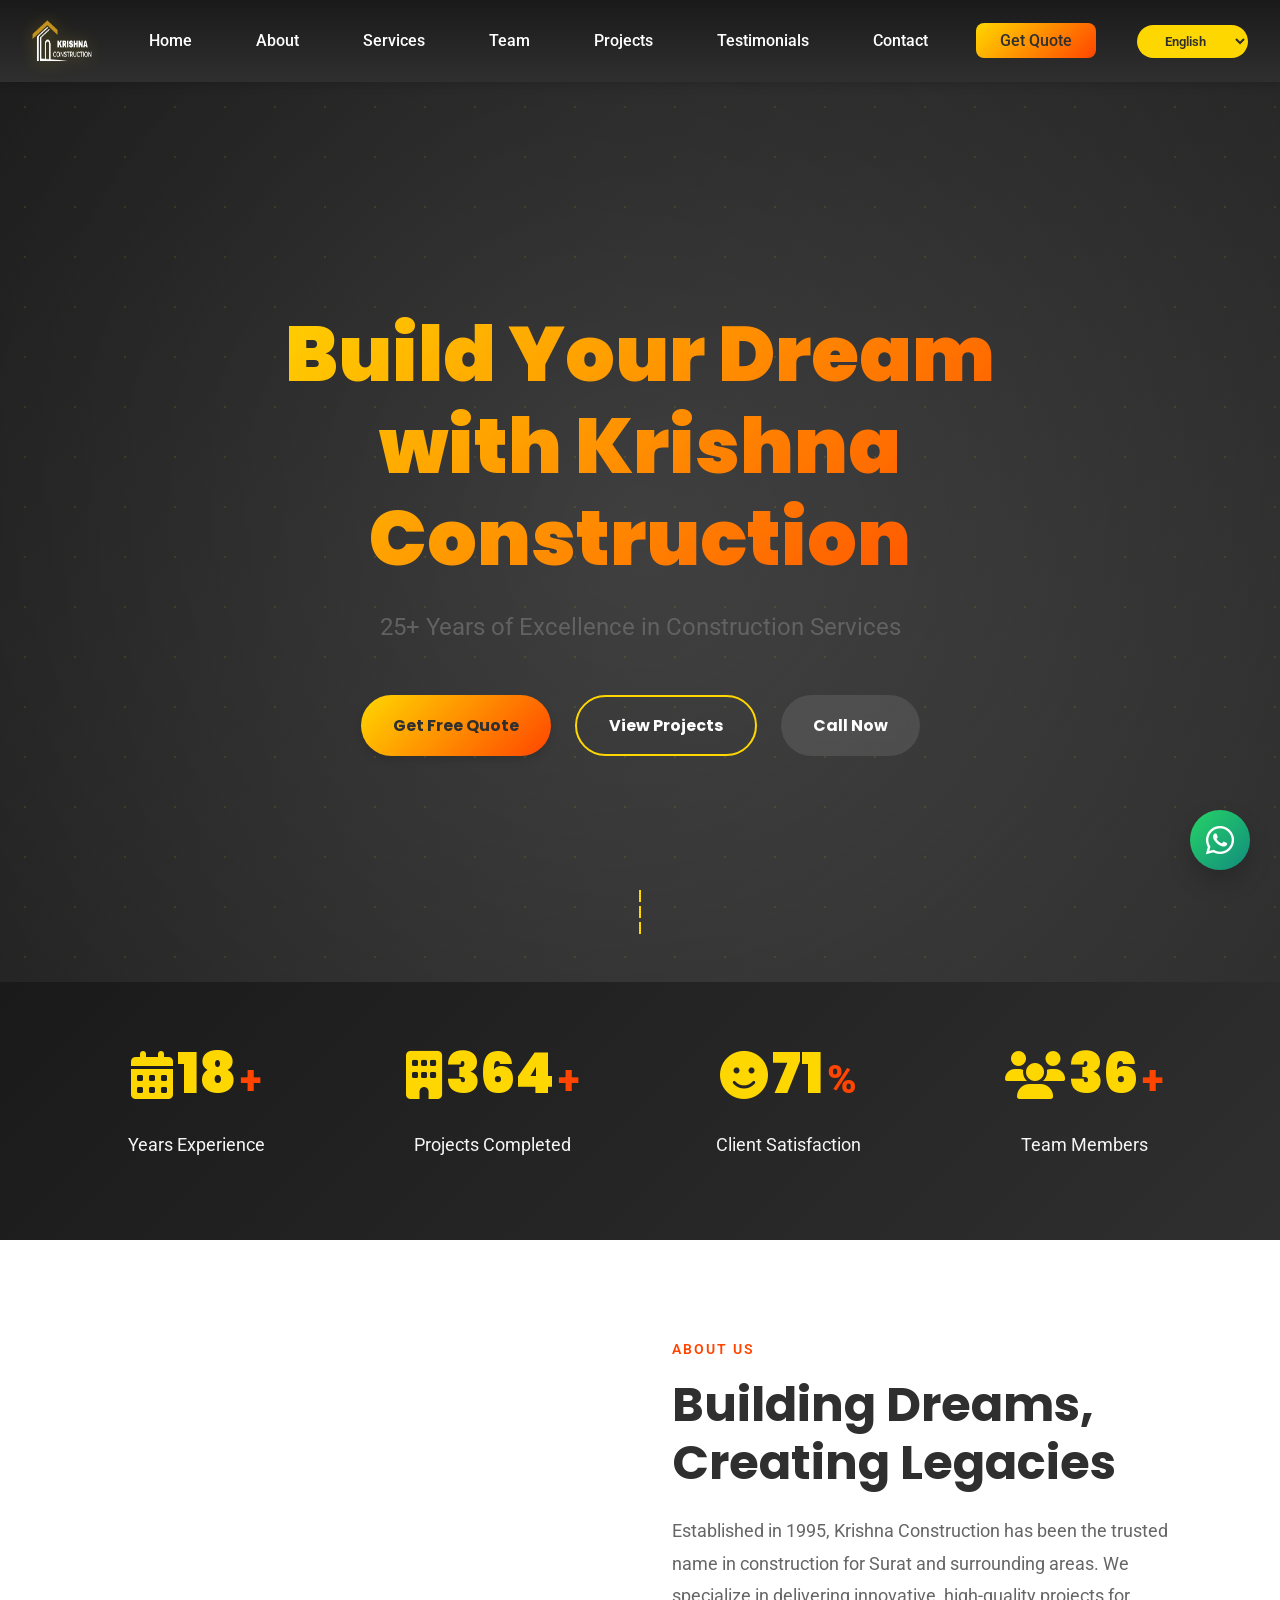
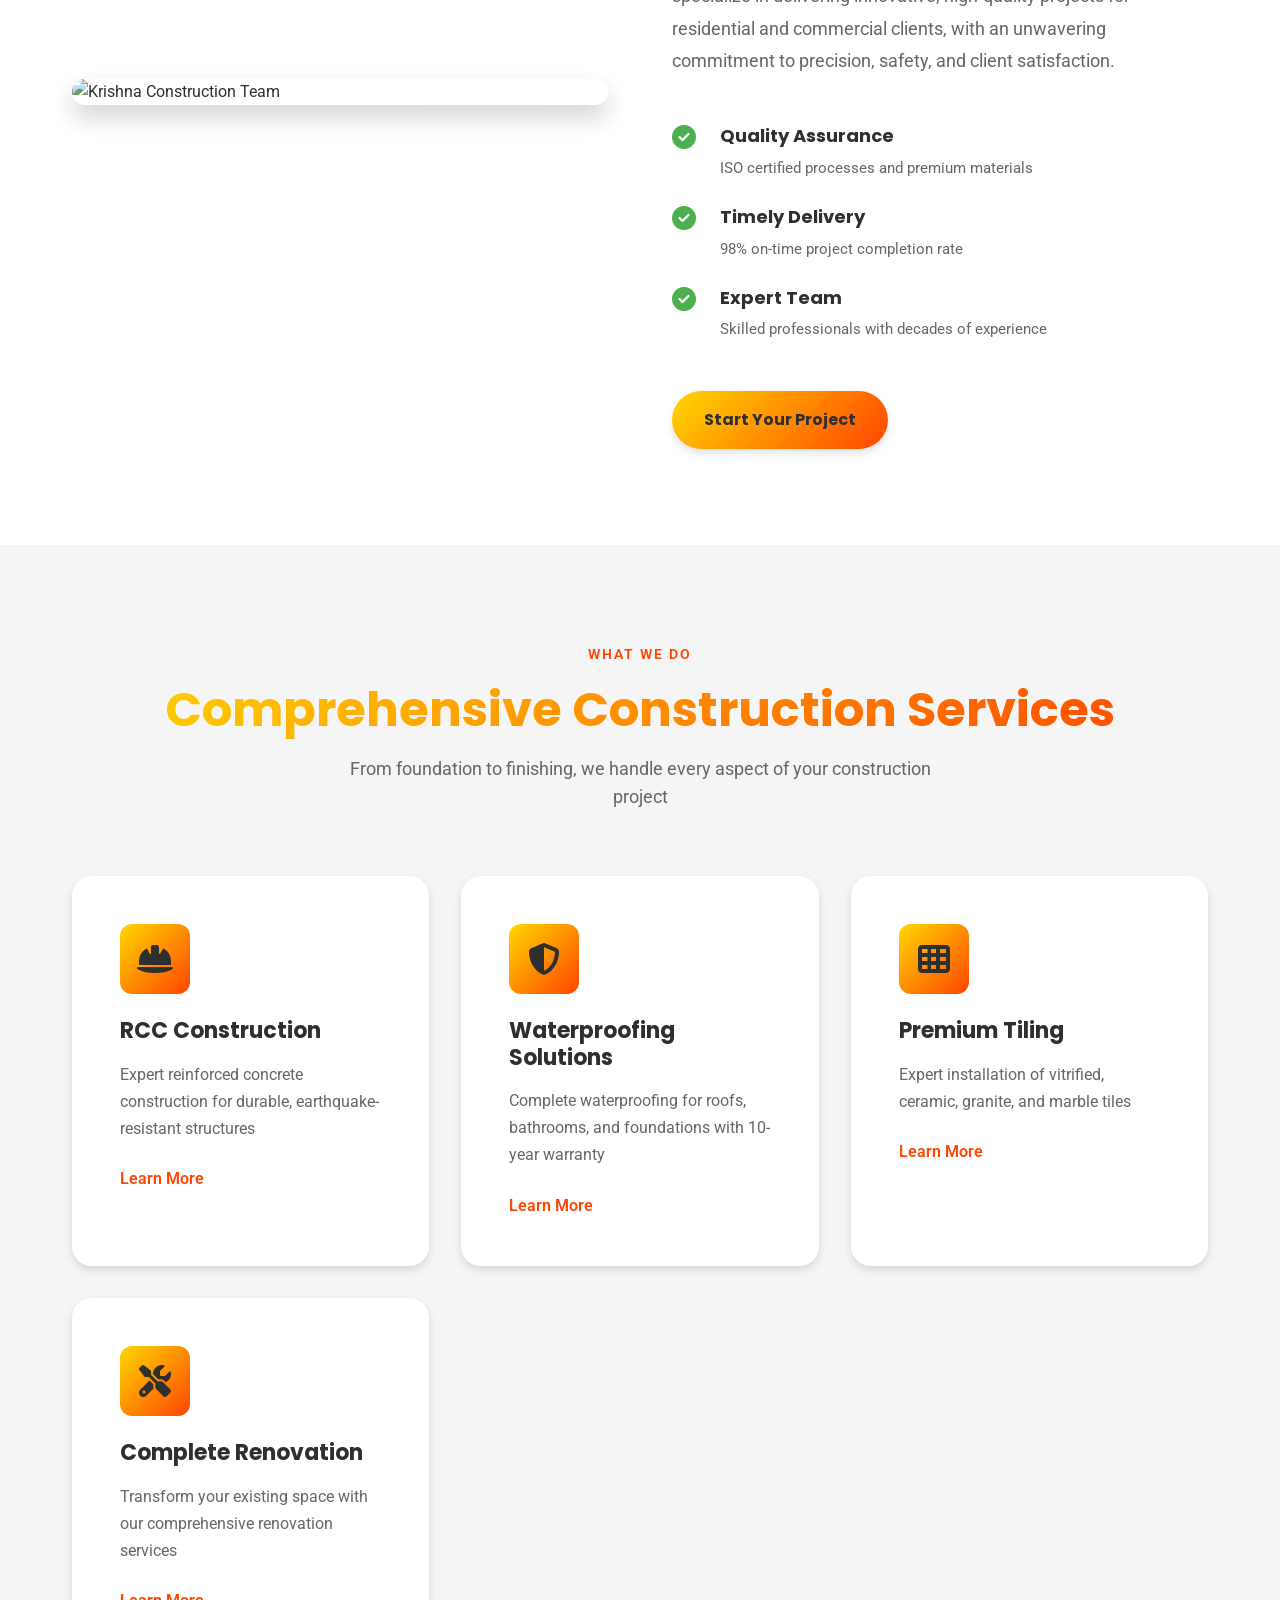
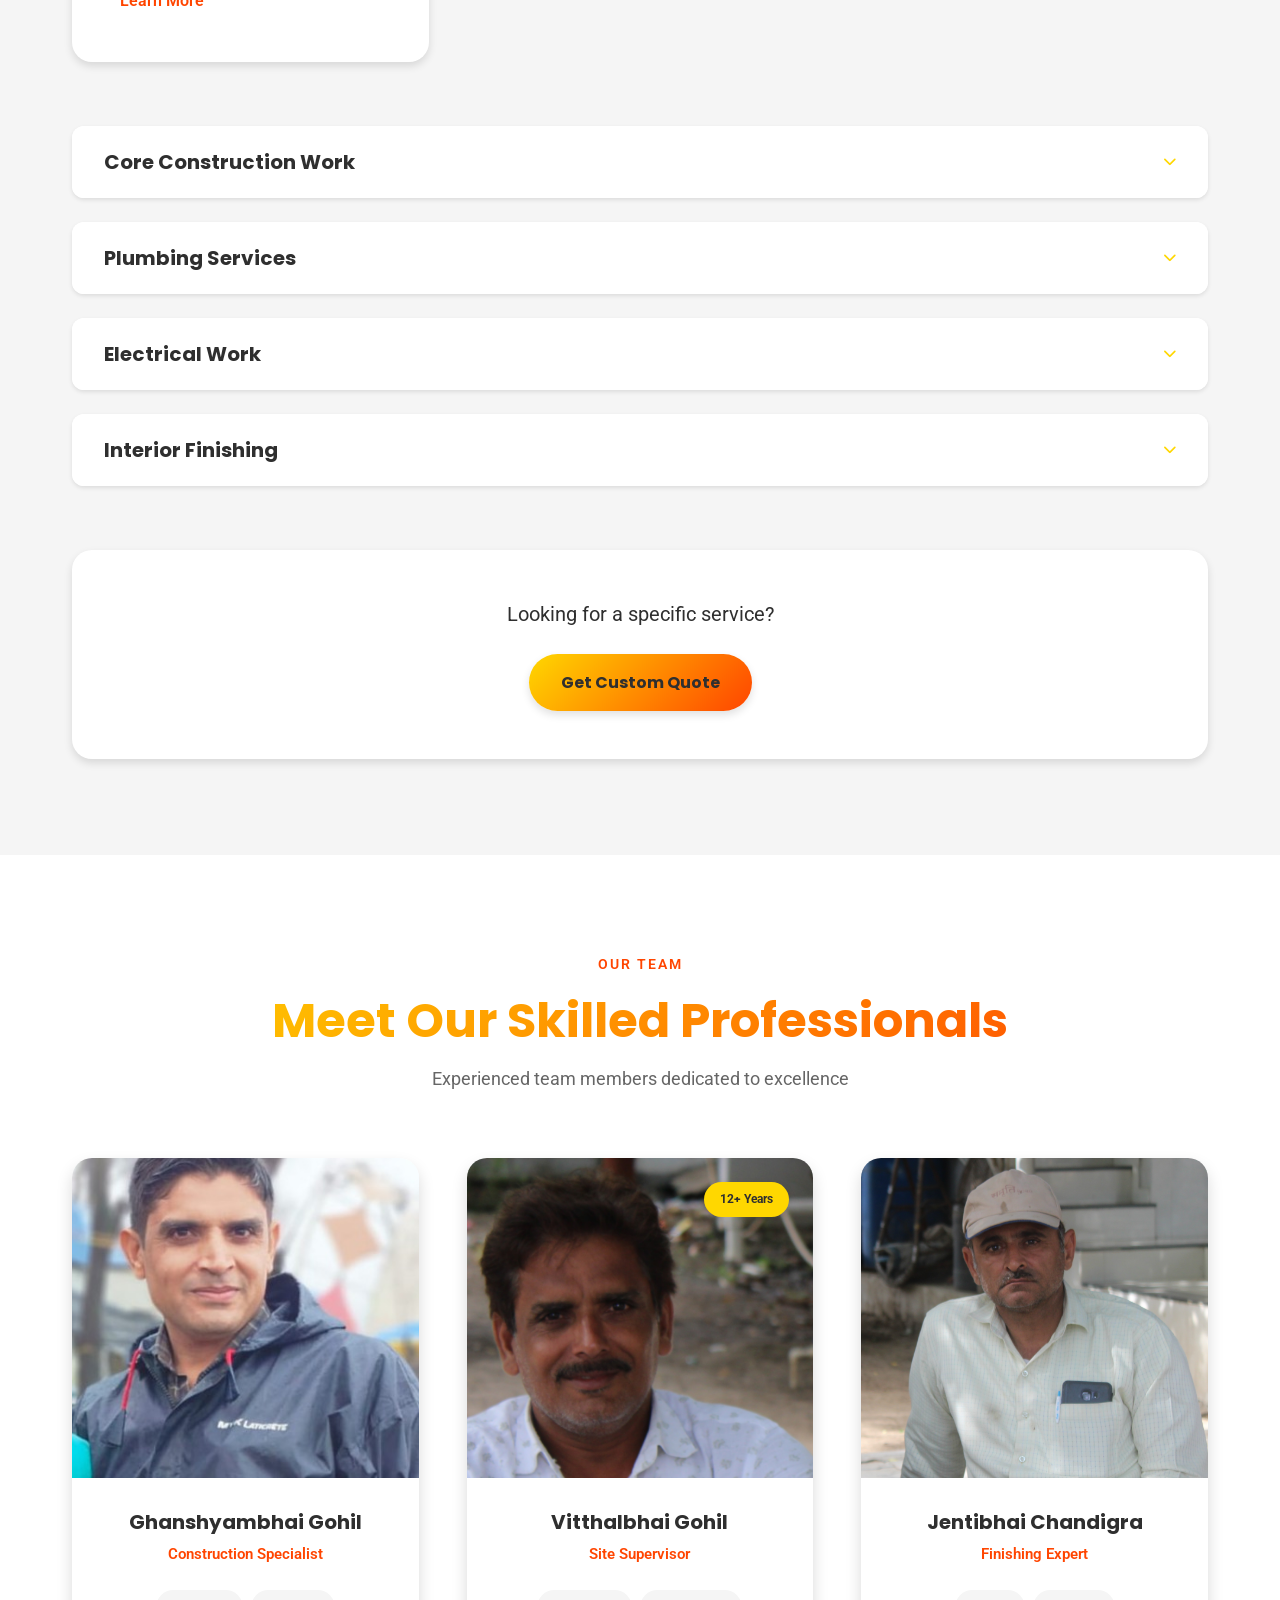
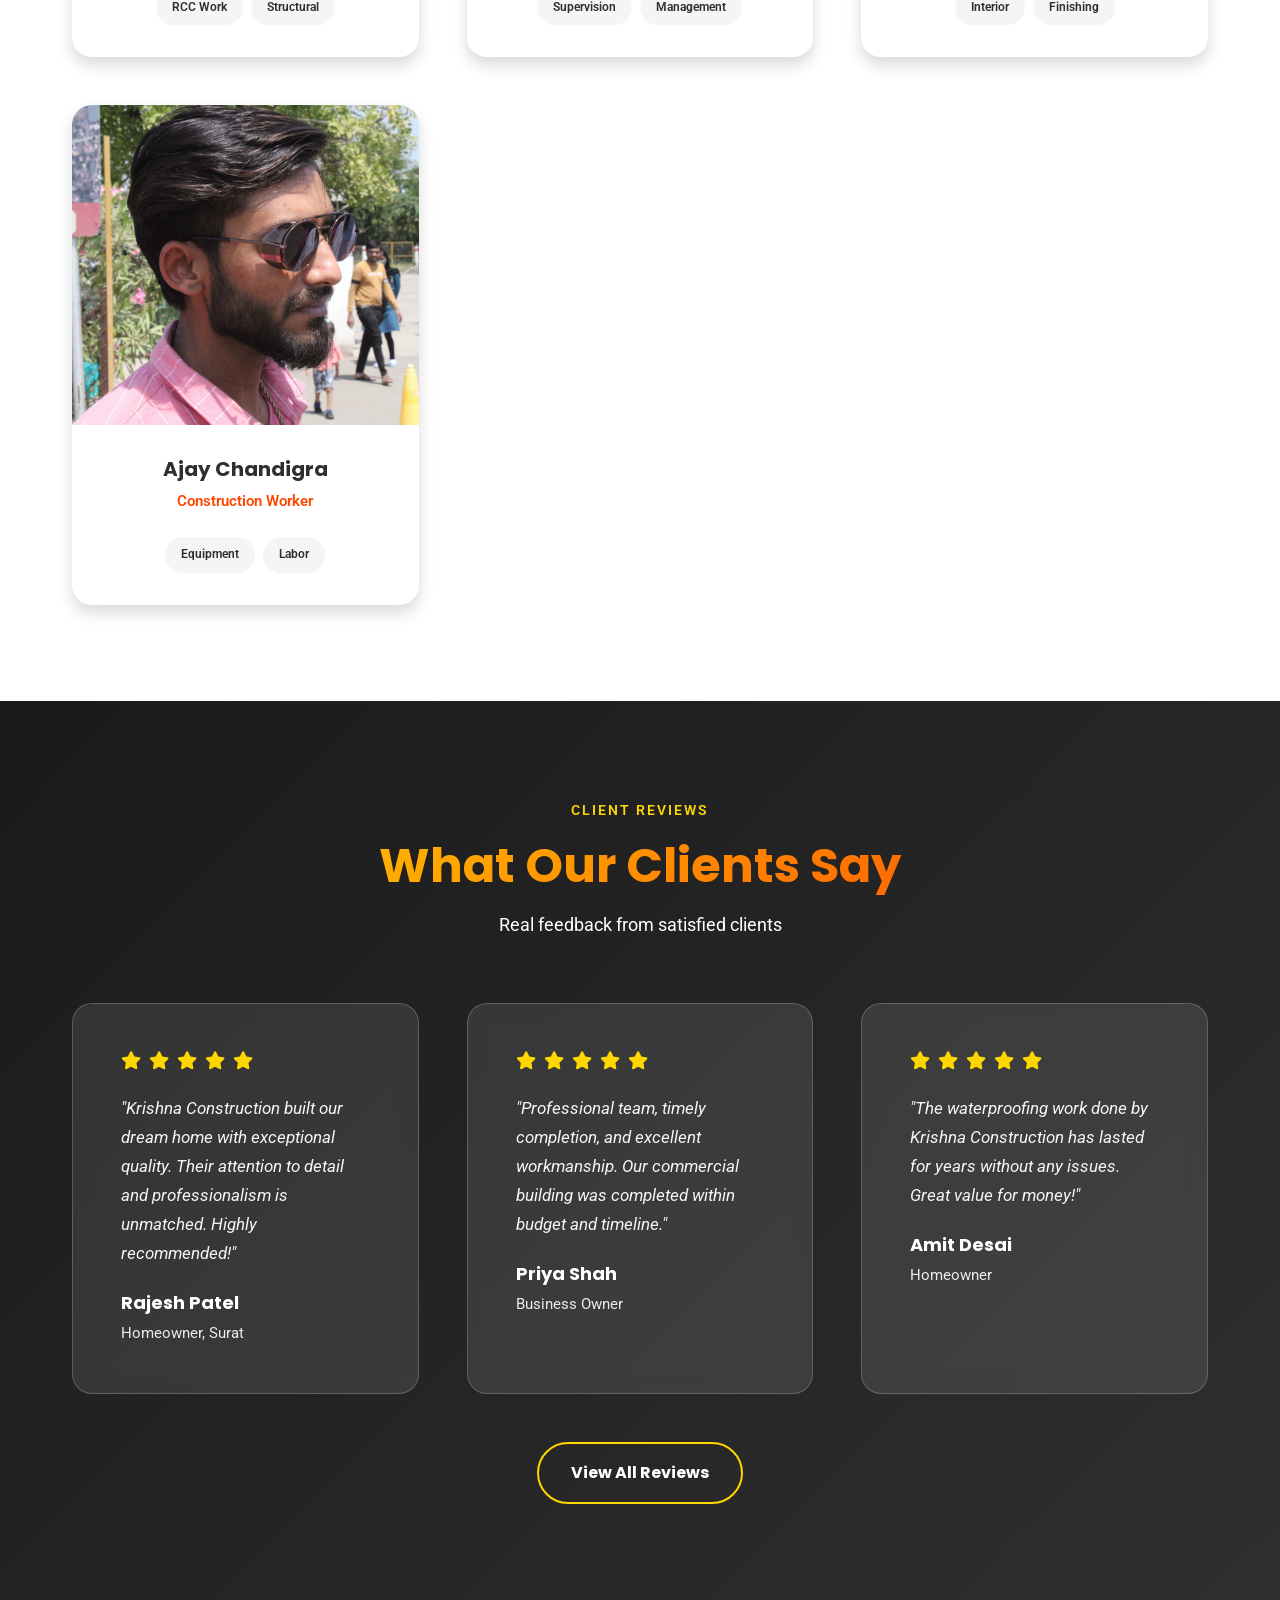
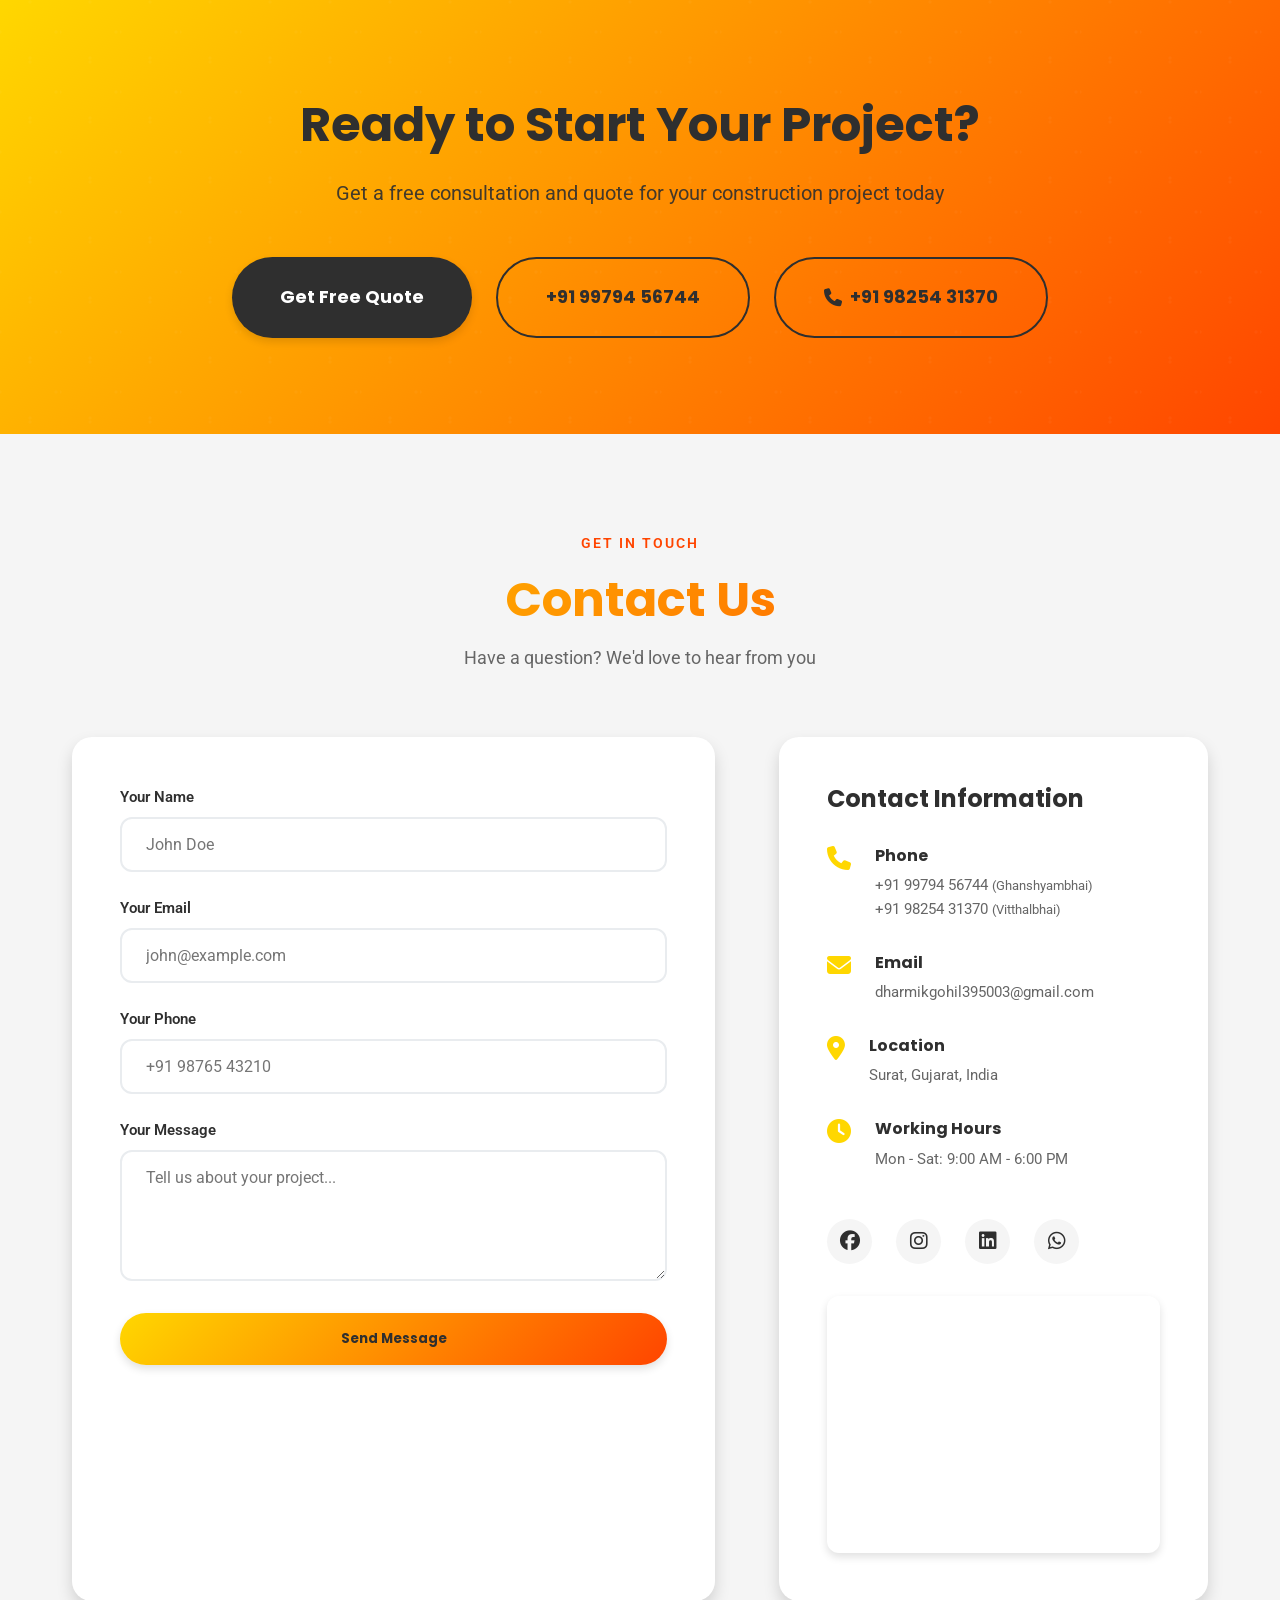
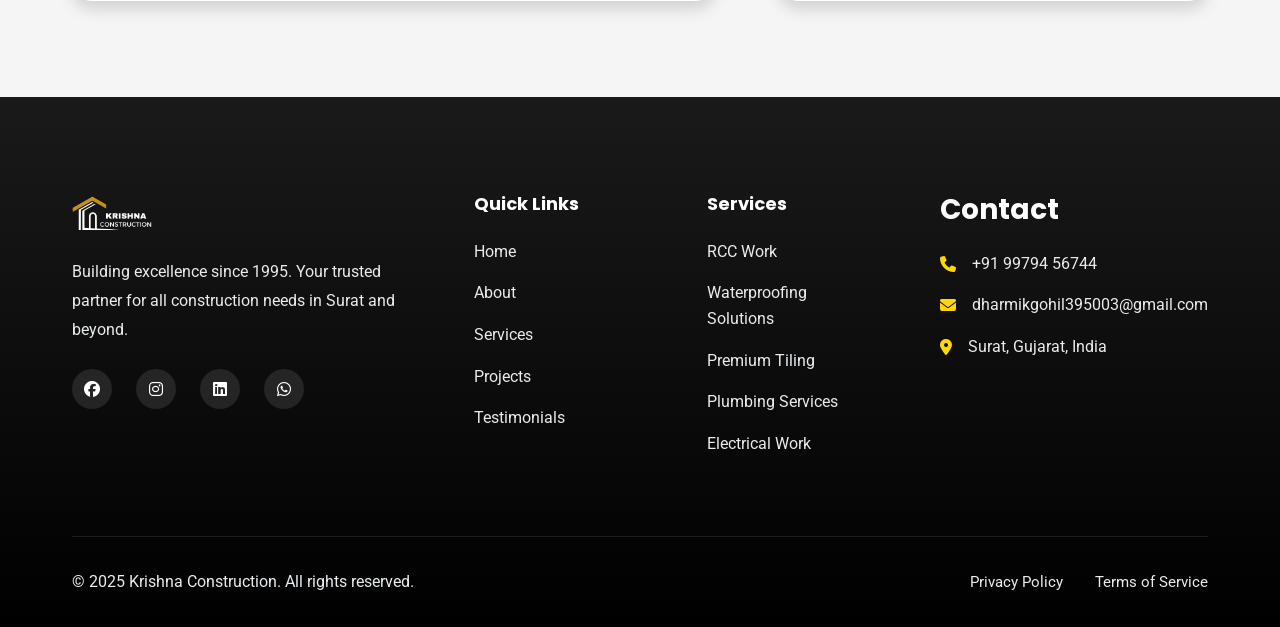
==== commit 509ec6d4: "add" ====
--- a/index.html
+++ b/index.html
@@ -5,48 +5,99 @@
   <meta name="viewport" content="width=device-width, initial-scale=1.0">
 
   <!-- SEO Meta Tags -->
-  <meta name="description" content="Krishna Construction - Premier construction services in Surat specializing in RCC, tiling, plumbing, electrical work, waterproofing, and complete building solutions. 25+ years of excellence.">
+  <meta name="description" content="Surat's trusted construction company since 1995. RCC work, waterproofing, tiling, plumbing & renovations. 500+ projects completed. Call +91 99794 56744.">
   <meta name="keywords" content="construction company surat, RCC work, tiling services, plumbing, electrical work, waterproofing, building construction, residential construction, commercial construction, Krishna Construction">
   <meta name="author" content="Krishna Construction">
   <meta name="robots" content="index, follow">
   <link rel="canonical" href="https://yourdomain.com/">
 
   <!-- Open Graph Tags -->
-  <meta property="og:title" content="Krishna Construction | Premier Building Services in Surat">
-  <meta property="og:description" content="Trusted construction services since 1995. Specializing in RCC, waterproofing, tiling, and complete building solutions in Surat.">
+  <meta property="og:title" content="Krishna Construction | Best Building Contractor in Surat">
+  <meta property="og:description" content="Surat's trusted construction company since 1995. RCC work, waterproofing, tiling, plumbing & renovations. 500+ projects completed. Call +91 99794 56744.">
   <meta property="og:image" content="https://yourdomain.com/Q.png">
   <meta property="og:url" content="https://yourdomain.com/">
   <meta property="og:type" content="website">
 
   <!-- Twitter Card Tags -->
   <meta name="twitter:card" content="summary_large_image">
-  <meta name="twitter:title" content="Krishna Construction | Premier Building Services">
-  <meta name="twitter:description" content="Trusted construction services since 1995 in Surat">
+  <meta name="twitter:title" content="Krishna Construction | Best Building Contractor in Surat">
+  <meta name="twitter:description" content="Surat's trusted construction company since 1995. RCC work, waterproofing, tiling & renovations. 500+ projects. Call +91 99794 56744.">
   <meta name="twitter:image" content="https://yourdomain.com/Q.png">
 
   <!-- Schema.org Structured Data -->
   <script type="application/ld+json">
   {
     "@context": "https://schema.org",
-    "@type": "LocalBusiness",
+    "@type": "GeneralContractor",
     "name": "Krishna Construction",
     "image": "https://yourdomain.com/Q.png",
-    "description": "Premier construction services specializing in RCC, tiling, plumbing, electrical, and waterproofing in Surat",
+    "description": "Surat's trusted construction company since 1995. Specializing in RCC work, waterproofing, tiling, plumbing, electrical, and complete building solutions for residential and commercial projects.",
     "address": {
       "@type": "PostalAddress",
       "addressLocality": "Surat",
       "addressRegion": "Gujarat",
+      "postalCode": "395003",
       "addressCountry": "IN"
     },
-    "telephone": "+91 9979456744",
+    "geo": {
+      "@type": "GeoCoordinates",
+      "latitude": "21.1702",
+      "longitude": "72.8311"
+    },
+    "telephone": "+919979456744",
+    "contactPoint": [
+      {
+        "@type": "ContactPoint",
+        "telephone": "+919979456744",
+        "contactType": "customer service",
+        "areaServed": "IN",
+        "availableLanguage": ["English", "Gujarati", "Hindi"]
+      },
+      {
+        "@type": "ContactPoint",
+        "telephone": "+919825431370",
+        "contactType": "customer service",
+        "areaServed": "IN",
+        "availableLanguage": ["English", "Gujarati", "Hindi"]
+      }
+    ],
     "email": "dharmikgohil395003@gmail.com",
     "priceRange": "$$",
-    "openingHours": "Mo-Sa 09:00-18:00",
-    "foundingDate": "1995"
+    "openingHoursSpecification": {
+      "@type": "OpeningHoursSpecification",
+      "dayOfWeek": ["Monday", "Tuesday", "Wednesday", "Thursday", "Friday", "Saturday"],
+      "opens": "09:00",
+      "closes": "18:00"
+    },
+    "foundingDate": "1995",
+    "areaServed": [
+      { "@type": "City", "name": "Surat" },
+      { "@type": "City", "name": "Navsari" },
+      { "@type": "City", "name": "Bharuch" },
+      { "@type": "State", "name": "Gujarat" }
+    ],
+    "hasOfferCatalog": {
+      "@type": "OfferCatalog",
+      "name": "Construction Services",
+      "itemListElement": [
+        { "@type": "Offer", "itemOffered": { "@type": "Service", "name": "RCC Construction" } },
+        { "@type": "Offer", "itemOffered": { "@type": "Service", "name": "Waterproofing Solutions" } },
+        { "@type": "Offer", "itemOffered": { "@type": "Service", "name": "Premium Tiling" } },
+        { "@type": "Offer", "itemOffered": { "@type": "Service", "name": "Plumbing Services" } },
+        { "@type": "Offer", "itemOffered": { "@type": "Service", "name": "Electrical Work" } },
+        { "@type": "Offer", "itemOffered": { "@type": "Service", "name": "Complete Renovation" } }
+      ]
+    },
+    "aggregateRating": {
+      "@type": "AggregateRating",
+      "ratingValue": "4.9",
+      "reviewCount": "150",
+      "bestRating": "5"
+    }
   }
   </script>
 
-  <title data-i18n="title">Krishna Construction | Premier Building Services in Surat</title>
+  <title data-i18n="title">Krishna Construction | Best Building Contractor in Surat</title>
 
   <!-- Google Fonts: Poppins for headings, Roboto for body, Noto Sans for regional languages -->
   <link rel="preconnect" href="https://fonts.googleapis.com">
@@ -602,6 +653,9 @@
             <a href="tel:+919979456744" class="cta-button secondary large" data-i18n="cta_call">
               <i class="fas fa-phone"></i> +91 99794 56744
             </a>
+            <a href="tel:+919825431370" class="cta-button secondary large" data-i18n="cta_call_2">
+              <i class="fas fa-phone"></i> +91 98254 31370
+            </a>
           </div>
         </div>
       </div>
@@ -651,7 +705,8 @@
                 <i class="fas fa-phone"></i>
                 <div>
                   <h4 data-i18n="contact_phone_label">Phone</h4>
-                  <p><a href="tel:+919979456744">+91 99794 56744</a></p>
+                  <p><a href="tel:+919979456744">+91 99794 56744</a> <small>(Ghanshyambhai)</small></p>
+                  <p><a href="tel:+919825431370">+91 98254 31370</a> <small>(Vitthalbhai)</small></p>
                 </div>
               </div>
 
